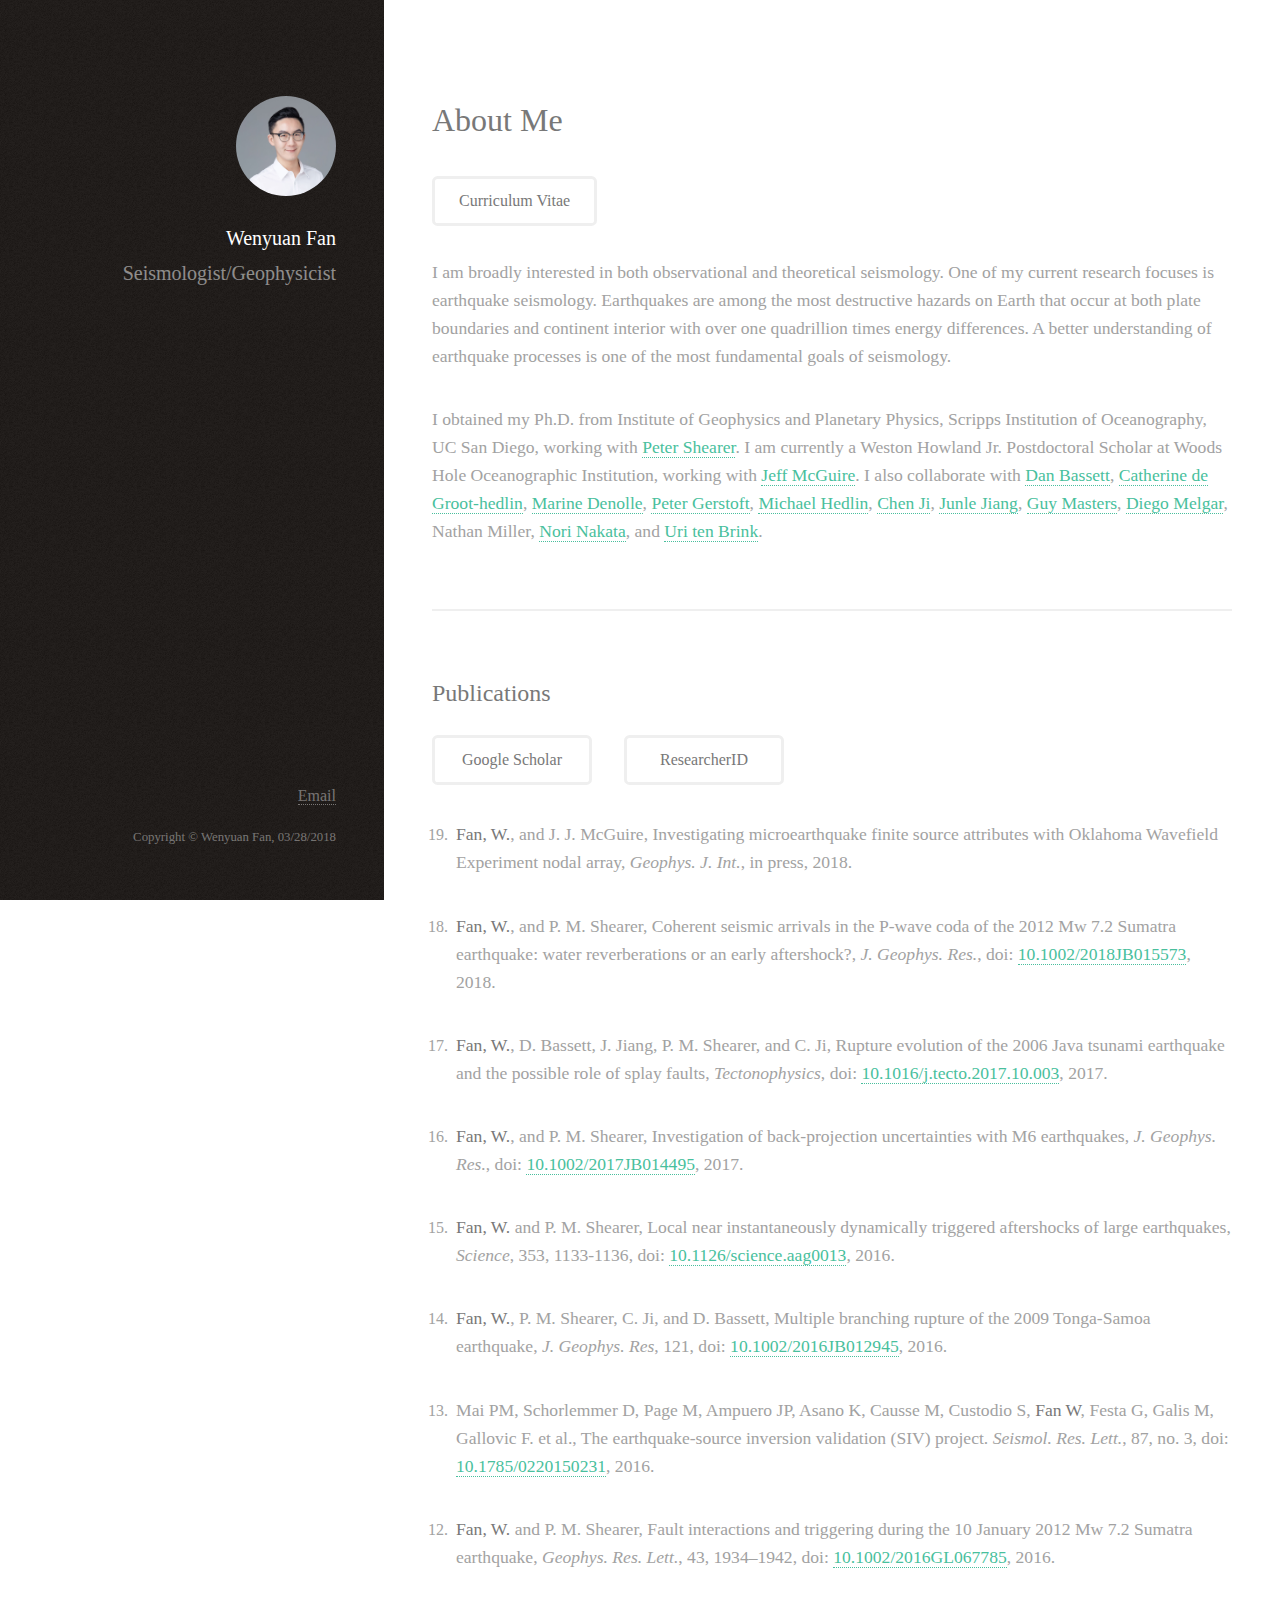
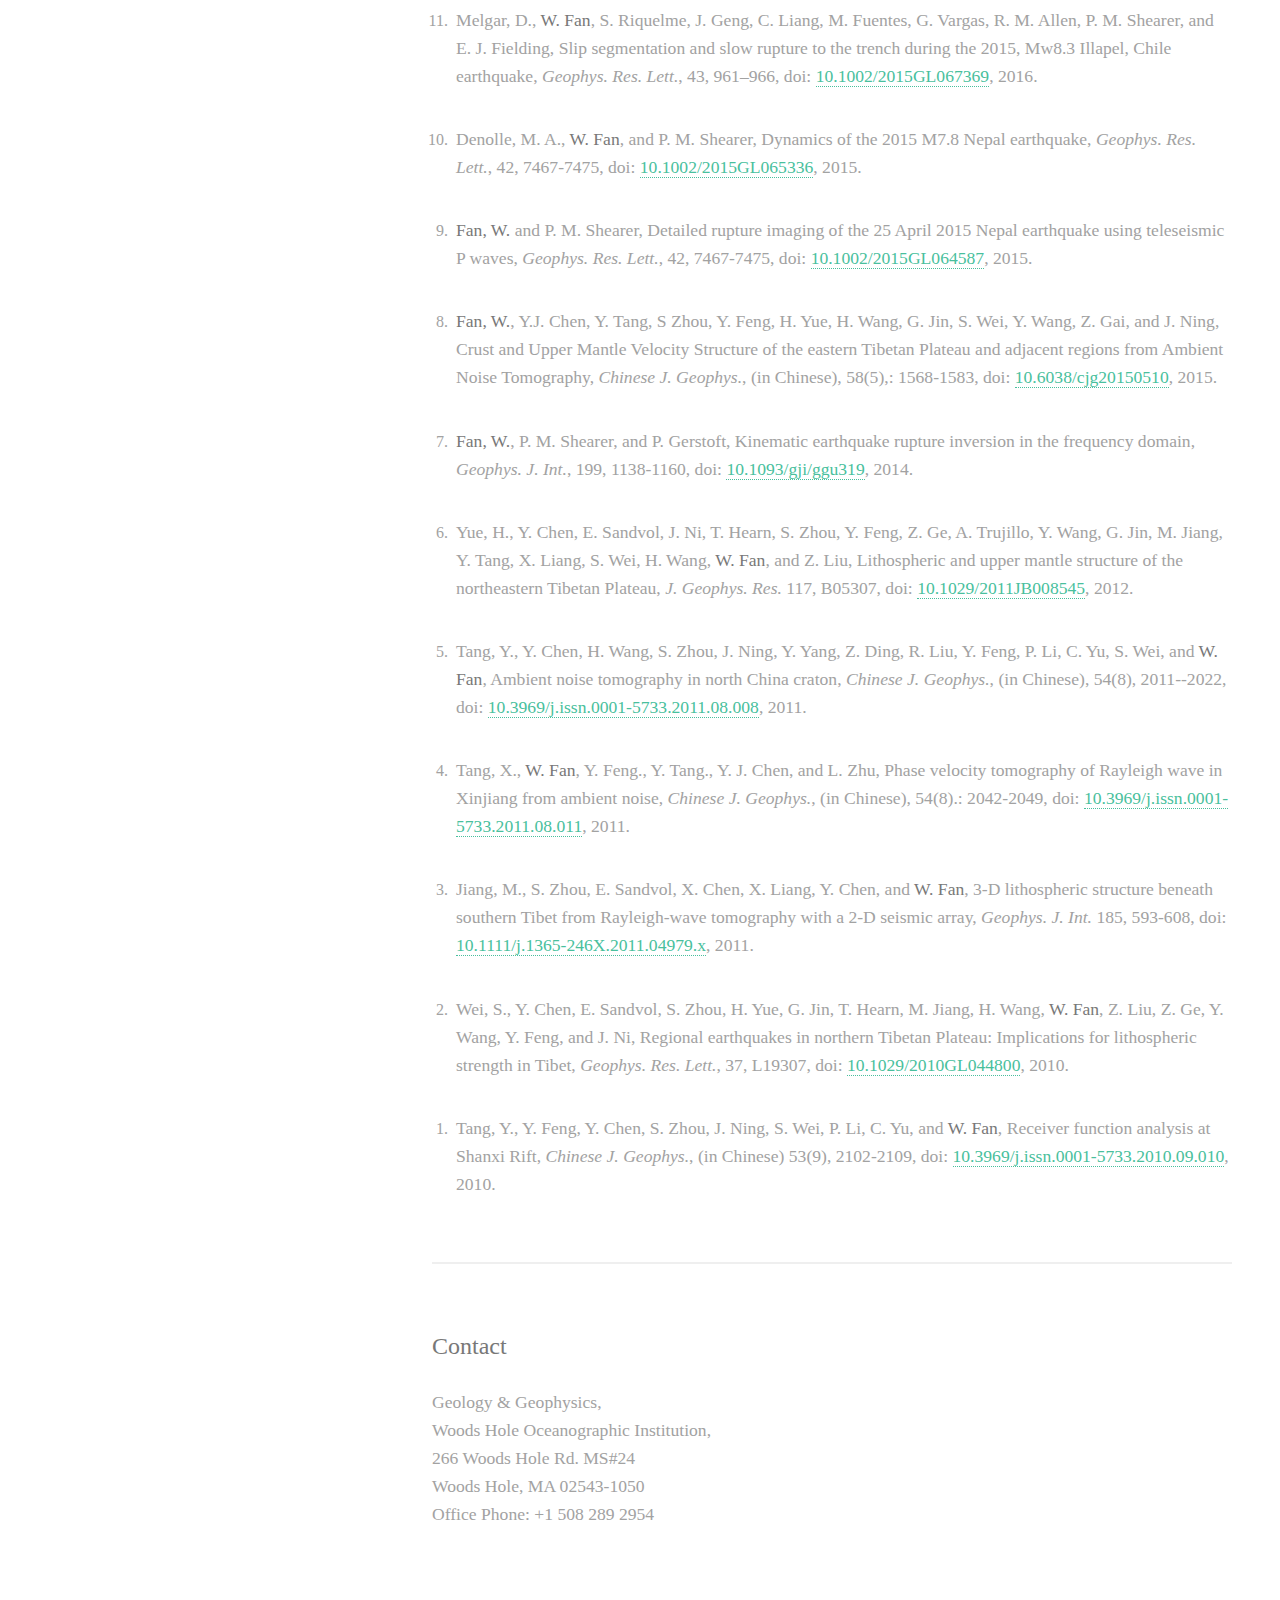
==== index.html @ ecf9d8bc "Add files via upload" ====
<!DOCTYPE HTML>
<!--
	Strata by HTML5 UP
	html5up.net | @ajlkn
	Free for personal and commercial use under the CCA 3.0 license (html5up.net/license)
-->

<html>
	<head>
		<title>Wenyuan Fan</title>
		<meta charset="utf-8" />
		<meta name="viewport" content="width=device-width, initial-scale=1" />
		<!--[if lte IE 8]><script src="assets/js/ie/html5shiv.js"></script><![endif]-->
		<link rel="stylesheet" href="assets/css/main.css" />
		<!--[if lte IE 8]><link rel="stylesheet" href="assets/css/ie8.css" /><![endif]-->
	</head>
	<body id="top">

		<!-- Header -->
			<header id="header">
				<div class="inner">
					<a href="#" class="image avatar"><img src="images/avatar.jpg" alt="" /></a>
					<h1><strong>Wenyuan Fan</strong><br />
					Seismologist/Geophysicist</h1>
				</div>
			</header>

		<!-- Main -->
			<div id="main">

				<!-- One -->
					<section id="one">
						<header class="major">
							<h2>About Me</h2>
						</header>
						<ul class="actions">
							<li><a href="wf_cv.pdf" class="button">Curriculum Vitae</a></li>
						</ul>
						<p>I am broadly interested in both observational and theoretical seismology. One of my current research focuses is earthquake seismology. Earthquakes are among the most destructive hazards on Earth that occur at both plate boundaries and continent interior with over one quadrillion times energy differences. A better understanding of earthquake processes is one of the most fundamental goals of seismology. </p>
						
						<p>I obtained my Ph.D. from Institute of Geophysics and Planetary Physics, Scripps Institution of Oceanography, UC San Diego, working with <a href="http://mahi.ucsd.edu/shearer/" target="_blank">Peter Shearer</a>. I am currently a Weston Howland Jr. Postdoctoral Scholar at Woods Hole Oceanographic Institution, working with <a href="http://www.whoi.edu/scientist/jeffmcguire/home/" target="_blank">Jeff McGuire</a>. I also collaborate with <a href="https://scholar.google.com/citations?user=XFZZuoAAAAAJ&hl=en&oi=ao" target="_blank">Dan Bassett</a>, <a href="https://scholar.google.com/citations?user=dpECCgkAAAAJ&hl=en&oi=sra" target="_blank">Catherine de Groot-hedlin</a>, <a href="https://scholar.google.com/citations?user=GR8BOxsAAAAJ&hl=en&oi=ao" target="_blank">Marine Denolle</a>, <a href="https://scholar.google.com/citations?user=oLMfDnYAAAAJ&hl=en&oi=ao" target="_blank">Peter Gerstoft</a>, <a href="https://scholar.google.com/citations?user=sYqdXooAAAAJ&hl=en&oi=ao" target="_blank">Michael Hedlin</a>, <a href="https://scholar.google.com/citations?user=M0ZSdNUAAAAJ&hl=en&oi=ao" target="_blank">Chen Ji</a>, <a href="https://scholar.google.com/citations?user=GSdnS_gAAAAJ&hl=en&oi=ao" target="_blank">Junle Jiang</a>, <a href="https://scholar.google.com/citations?user=ZkUyLkgAAAAJ&hl=en&oi=ao" target="_blank">Guy Masters</a>, <a href="https://scholar.google.com/citations?user=HlXUWEQAAAAJ&hl=en&oi=ao" target="_blank">Diego Melgar</a>, Nathan Miller, <a href="https://scholar.google.com/citations?user=VsHf-U8AAAAJ&hl=en&oi=ao" target="_blank">Nori Nakata</a>, and <a href="https://woodshole.er.usgs.gov/staffpages/utenbrink/" target="_blank">Uri ten Brink</a>. </p>
						
					</section>

				<!-- Two -->
					<section id="two">
						<h2>Publications</h2>
						
						<div class="row">
						<article><a href="https://scholar.google.com/citations?user=mx66FtAAAAAJ&hl=en" class="button">Google Scholar</a>
						<p></p>
						</article>
						<article><a href="http://www.researcherid.com/rid/M-2748-2016" class="button">ResearcherID</a>
						<p></p>
						</article>
						</div>
						<ol reversed>
						<li><p><strong>Fan, W.</strong>, and J. J. McGuire, Investigating microearthquake finite source attributes with Oklahoma Wavefield Experiment nodal array, <em>Geophys. J. Int.</em>, in press, 2018. 
						<li><p><strong>Fan, W.</strong>, and P. M. Shearer, Coherent seismic arrivals in the P‐wave coda of the 2012 Mw 7.2 Sumatra earthquake: water reverberations or an early aftershock?, <em>J. Geophys. Res.</em>, doi: <a href="https://agupubs.onlinelibrary.wiley.com/doi/pdf/10.1002/2018JB015573" target="_blank">10.1002/2018JB015573</a>, 2018. 
						<li><p><strong>Fan, W.</strong>, D. Bassett, J. Jiang, P. M. Shearer, and C. Ji, Rupture evolution of the 2006 Java tsunami earthquake and the possible role of splay faults, <em> Tectonophysics</em>, doi: <a href="https://www.sciencedirect.com/science/article/pii/S0040195117304043" target="_blank">10.1016/j.tecto.2017.10.003</a>, 2017. 
						<li><p><strong>Fan, W.</strong>, and P. M. Shearer, Investigation of back-projection uncertainties with M6 earthquakes, <em>J. Geophys. Res.</em>, doi: <a href="http://onlinelibrary.wiley.com/doi/10.1002/2017JB014495/full" target="_blank">10.1002/2017JB014495</a>, 2017. 
                   <li><p><strong>Fan, W.</strong> and P. M. Shearer, Local near instantaneously dynamically triggered aftershocks of large earthquakes, <em>Science</em>, 353, 1133-1136, doi: <a href="http://science.sciencemag.org/content/353/6304/1133" target="_blank">10.1126/science.aag0013</a>, 2016. 
                    <li><p><strong>Fan, W.</strong>, P. M. Shearer, C. Ji, and D. Bassett, Multiple branching rupture of the 2009 Tonga-Samoa earthquake, <em>J. Geophys. Res</em>, 121, doi: <a href="https://dx.doi.org/10.1002/2016JB012945" target="_blank">10.1002/2016JB012945</a>, 2016.</p></li>
					<li><p>Mai PM, Schorlemmer D, Page M, Ampuero JP, Asano K, Causse M, Custodio S, <strong>Fan W</strong>, Festa G, Galis M, Gallovic F. et al., The earthquake‐source inversion validation (SIV) project. <em>Seismol. Res. Lett.</em>, 87, no. 3, doi: <a href="https://dx.doi.org/10.1785/0220150231" target="_blank">10.1785/0220150231</a>, 2016.
                    <li><p><strong>Fan, W.</strong> and P. M. Shearer, Fault interactions and triggering during the 10 January 2012 Mw 7.2 Sumatra earthquake, <em>Geophys. Res. Lett.</em>, 43, 1934–1942, doi: <a href="https://dx.doi.org/10.1002/2016GL067785" target="_blank">10.1002/2016GL067785</a>, 2016.</p></li>
                    <li><p>Melgar, D., <strong>W. Fan</strong>, S. Riquelme, J. Geng, C. Liang, M. Fuentes, G. Vargas, R. M. Allen, P. M. Shearer, and E. J. Fielding, Slip segmentation and slow rupture to the trench during the 2015, Mw8.3 Illapel, Chile earthquake, <em>Geophys. Res. Lett.</em>, 43, 961–966, doi: <a href="https://dx.doi.org/10.1002/2015GL067369" target="_blank">10.1002/2015GL067369</a>, 2016.</p></li>
                    <li><p>Denolle, M. A., <strong>W. Fan</strong>, and P. M. Shearer, Dynamics of the 2015 M7.8 Nepal earthquake, <em>Geophys. Res. Lett.</em>, 42, 7467-7475, doi: <a href="https://dx.doi.org/10.1002/2015GL065336" target="_blank">10.1002/2015GL065336</a>, 2015.</p></li>
                    <li><p><strong>Fan, W.</strong> and P. M. Shearer, Detailed rupture imaging of the 25 April 2015 Nepal earthquake using teleseismic P waves, <em>Geophys. Res. Lett.</em>, 42, 7467-7475, doi: <a href="https://dx.doi.org/10.1002/2015GL064587" target="_blank">10.1002/2015GL064587</a>, 2015.</p></li>
                    <li><p><strong>Fan, W.</strong>, Y.J. Chen, Y. Tang, S Zhou, Y. Feng, H. Yue, H. Wang, G. Jin, S. Wei, Y. Wang, Z. Gai, and J. Ning, Crust and Upper Mantle Velocity Structure of the eastern Tibetan Plateau and adjacent regions from Ambient Noise Tomography, <em>Chinese J. Geophys.</em>, (in Chinese), 58(5),: 1568-1583, doi: <a href="https://dx.doi.org/10.6038/cjg20150510" target="_blank">10.6038/cjg20150510</a>, 2015.</p></li>
                    <li><p><strong>Fan, W.</strong>, P. M. Shearer, and P. Gerstoft, Kinematic earthquake rupture inversion in the frequency domain, <em>Geophys. J. Int.</em>, 199, 1138-1160, doi: <a href="https://dx.doi.org/10.1093/gji/ggu319" target="_blank">10.1093/gji/ggu319</a>, 2014.</p></li>
                    <li><p>Yue, H., Y. Chen, E. Sandvol, J. Ni, T. Hearn, S. Zhou, Y. Feng, Z. Ge, A. Trujillo, Y. Wang, G. Jin, M. Jiang, Y. Tang, X. Liang, S. Wei, H. Wang, <strong>W. Fan</strong>, and Z. Liu, Lithospheric and upper mantle structure of the northeastern Tibetan Plateau, <em>J. Geophys. Res.</em> 117, B05307, doi: <a href="https://dx.doi.org/10.1029/2011JB008545" target="_blank">10.1029/2011JB008545</a>, 2012.</p></li>
                    <li><p>Tang, Y., Y. Chen, H. Wang, S. Zhou, J. Ning, Y. Yang, Z. Ding, R. Liu, Y. Feng, P. Li, C. Yu, S. Wei, and <strong>W. Fan</strong>, Ambient noise tomography in north China craton, <em>Chinese J. Geophys.</em>, (in Chinese), 54(8), 2011--2022, doi: <a href="https://dx.doi.org/10.3969/j.issn.0001-5733.2011.08.008" target="_blank">10.3969/j.issn.0001-5733.2011.08.008</a>, 2011.</p></li>
                    <li><p>Tang, X., <strong>W. Fan</strong>, Y. Feng., Y. Tang., Y. J. Chen, and L. Zhu, Phase velocity tomography of Rayleigh wave in Xinjiang from ambient noise, <em>Chinese J. Geophys.</em>, (in Chinese), 54(8).: 2042-2049, doi: <a href="https://dx.doi.org/10.3969/j.issn.0001-5733.2011.08.011" target="_blank">10.3969/j.issn.0001-5733.2011.08.011</a>, 2011.</p></li>
					<li><p>Jiang, M., S. Zhou, E. Sandvol, X. Chen, X. Liang, Y. Chen, and <strong>W. Fan</strong>, 3-D lithospheric structure beneath southern Tibet from Rayleigh-wave tomography with a 2-D seismic array, <em>Geophys. J. Int.</em> 185, 593-608, doi: <a href="https://dx.doi.org/10.1111/j.1365-246X.2011.04979.x" target="_blank">10.1111/j.1365-246X.2011.04979.x</a>, 2011.</p></li>
					<li><p>Wei, S., Y. Chen, E. Sandvol, S. Zhou, H. Yue, G. Jin, T. Hearn, M. Jiang, H. Wang, <strong>W. Fan</strong>, Z. Liu, Z. Ge, Y. Wang, Y. Feng, and J. Ni, Regional earthquakes in northern Tibetan Plateau: Implications for lithospheric strength in Tibet, <em>Geophys. Res. Lett.</em>, 37, L19307, doi: <a href="https://dx.doi.org/10.1029/2010GL044800" target="_blank">10.1029/2010GL044800</a>, 2010.</p></li>
					<li><p>Tang, Y., Y. Feng, Y. Chen, S. Zhou, J. Ning, S. Wei, P. Li, C. Yu, and <strong>W. Fan</strong>, Receiver function analysis at Shanxi Rift, <em>Chinese J. Geophys.</em>, (in Chinese) 53(9), 2102-2109, doi: <a href="https://dx.doi.org/10.3969/j.issn.0001-5733.2010.09.010" target="_blank">10.3969/j.issn.0001-5733.2010.09.010</a>, 2010.</p></li>                  
                </ol>
						
					</section>

				<!-- Three -->
					<section id="three">
						<h2>Contact</h2>
						<p>Geology & Geophysics,<br />
						Woods Hole Oceanographic Institution,<br />
							266 Woods Hole Rd. MS#24 <br />
							Woods Hole, MA 02543-1050<br />
							Office Phone: +1 508 289 2954
							</p>
					</section>


			</div>

		<!-- Footer -->
			<footer id="footer">
				<div class="inner">
					<ul class="icons">
						<li><a href="mailto:wfan@whoi.edu" >Email</a></li>
					</ul>
					<ul class="copyright">
						<li>Copyright &copy; Wenyuan Fan, 03/28/2018</li>
					</ul>
				</div>
			</footer>

		<!-- Scripts -->
			<script src="assets/js/jquery.min.js"></script>
			<script src="assets/js/jquery.poptrox.min.js"></script>
			<script src="assets/js/skel.min.js"></script>
			<script src="assets/js/util.js"></script>
			<!--[if lte IE 8]><script src="assets/js/ie/respond.min.js"></script><![endif]-->
			<script src="assets/js/main.js"></script>

	</body>
</html>
---- assets/css/main.css ----
@import url("font-awesome2.min.css");
@import url("https://fonts.googleapis.com/css?family=Source+Sans+Pro:400,400italic");

/*
	Strata by HTML5 UP
	html5up.net | @ajlkn
	Free for personal and commercial use under the CCA 3.0 license (html5up.net/license)
*/

/* Reset */

	html, body, div, span, applet, object, iframe, h1, h2, h3, h4, h5, h6, p, blockquote, pre, a, abbr, acronym, address, big, cite, code, del, dfn, em, img, ins, kbd, q, s, samp, small, strike, strong, sub, sup, tt, var, b, u, i, center, dl, dt, dd, ol, ul, li, fieldset, form, label, legend, table, caption, tbody, tfoot, thead, tr, th, td, article, aside, canvas, details, embed, figure, figcaption, footer, header, hgroup, menu, nav, output, ruby, section, summary, time, mark, audio, video {
		margin: 0;
		padding: 0;
		border: 0;
		font-size: 100%;
		font: inherit;
		vertical-align: baseline;
		font-family: Palatino !important;
	}

	article, aside, details, figcaption, figure, footer, header, hgroup, menu, nav, section {
		display: block;
	}

	body {
		line-height: 1;
	}

	ol, ul {
		list-style: none;
	}

	blockquote, q {
		quotes: none;
	}

	blockquote:before, blockquote:after, q:before, q:after {
		content: '';
		content: none;
	}

	table {
		border-collapse: collapse;
		border-spacing: 0;
	}

	body {
		-webkit-text-size-adjust: none;
	}

/* Box Model */

	*, *:before, *:after {
		-moz-box-sizing: border-box;
		-webkit-box-sizing: border-box;
		box-sizing: border-box;
	}

/* Containers */

	.container {
		margin-left: auto;
		margin-right: auto;
	}

	.container.\31 25\25 {
		width: 100%;
		max-width: 1200px;
		min-width: 960px;
	}

	.container.\37 5\25 {
		width: 720px;
	}

	.container.\35 0\25 {
		width: 480px;
	}

	.container.\32 5\25 {
		width: 240px;
	}

	.container {
		width: 960px;
	}

	@media screen and (max-width: 1800px) {

		.container.\31 25\25 {
			width: 100%;
			max-width: 1200px;
			min-width: 960px;
		}

		.container.\37 5\25 {
			width: 720px;
		}

		.container.\35 0\25 {
			width: 480px;
		}

		.container.\32 5\25 {
			width: 240px;
		}

		.container {
			width: 960px;
		}

	}

	@media screen and (max-width: 1280px) {

		.container.\31 25\25 {
			width: 100%;
			max-width: 1200px;
			min-width: 960px;
		}

		.container.\37 5\25 {
			width: 720px;
		}

		.container.\35 0\25 {
			width: 480px;
		}

		.container.\32 5\25 {
			width: 240px;
		}

		.container {
			width: 960px;
		}

	}

	@media screen and (max-width: 980px) {

		.container.\31 25\25 {
			width: 100%;
			max-width: 1200px;
			min-width: 960px;
		}

		.container.\37 5\25 {
			width: 720px;
		}

		.container.\35 0\25 {
			width: 480px;
		}

		.container.\32 5\25 {
			width: 240px;
		}

		.container {
			width: 960px;
		}

	}

	@media screen and (max-width: 736px) {

		.container.\31 25\25 {
			width: 100%;
			max-width: 1200px;
			min-width: 960px;
		}

		.container.\37 5\25 {
			width: 720px;
		}

		.container.\35 0\25 {
			width: 480px;
		}

		.container.\32 5\25 {
			width: 240px;
		}

		.container {
			width: 960px;
		}

	}

	@media screen and (max-width: 480px) {

		.container.\31 25\25 {
			width: 100%;
			max-width: 1200px;
			min-width: 960px;
		}

		.container.\37 5\25 {
			width: 720px;
		}

		.container.\35 0\25 {
			width: 480px;
		}

		.container.\32 5\25 {
			width: 240px;
		}

		.container {
			width: 960px;
		}

	}

/* Grid */

	.row {
		border-bottom: solid 1px transparent;
		-moz-box-sizing: border-box;
		-webkit-box-sizing: border-box;
		box-sizing: border-box;
	}

	.row > * {
		float: left;
		-moz-box-sizing: border-box;
		-webkit-box-sizing: border-box;
		box-sizing: border-box;
	}

	.row:after, .row:before {
		content: '';
		display: block;
		clear: both;
		height: 0;
	}

	.row.uniform > * > :first-child {
		margin-top: 0;
	}

	.row.uniform > * > :last-child {
		margin-bottom: 0;
	}

	.row.\30 \25 > * {
		padding: 0 0 0 0em;
	}

	.row.\30 \25 {
		margin: 0 0 -1px 0em;
	}

	.row.uniform.\30 \25 > * {
		padding: 0em 0 0 0em;
	}

	.row.uniform.\30 \25 {
		margin: 0em 0 -1px 0em;
	}

	.row > * {
		padding: 0 0 0 2.5em;
	}

	.row {
		margin: 0 0 -1px -2.5em;
	}

	.row.uniform > * {
		padding: 2.5em 0 0 2.5em;
	}

	.row.uniform {
		margin: -2.5em 0 -1px -2.5em;
	}

	.row.\32 00\25 > * {
		padding: 0 0 0 5em;
	}

	.row.\32 00\25 {
		margin: 0 0 -1px -5em;
	}

	.row.uniform.\32 00\25 > * {
		padding: 5em 0 0 5em;
	}

	.row.uniform.\32 00\25 {
		margin: -5em 0 -1px -5em;
	}

	.row.\31 50\25 > * {
		padding: 0 0 0 3.75em;
	}

	.row.\31 50\25 {
		margin: 0 0 -1px -3.75em;
	}

	.row.uniform.\31 50\25 > * {
		padding: 3.75em 0 0 3.75em;
	}

	.row.uniform.\31 50\25 {
		margin: -3.75em 0 -1px -3.75em;
	}

	.row.\35 0\25 > * {
		padding: 0 0 0 1.25em;
	}

	.row.\35 0\25 {
		margin: 0 0 -1px -1.25em;
	}

	.row.uniform.\35 0\25 > * {
		padding: 1.25em 0 0 1.25em;
	}

	.row.uniform.\35 0\25 {
		margin: -1.25em 0 -1px -1.25em;
	}

	.row.\32 5\25 > * {
		padding: 0 0 0 0.625em;
	}

	.row.\32 5\25 {
		margin: 0 0 -1px -0.625em;
	}

	.row.uniform.\32 5\25 > * {
		padding: 0.625em 0 0 0.625em;
	}

	.row.uniform.\32 5\25 {
		margin: -0.625em 0 -1px -0.625em;
	}

	.\31 2u, .\31 2u\24 {
		width: 100%;
		clear: none;
		margin-left: 0;
	}

	.\31 1u, .\31 1u\24 {
		width: 91.6666666667%;
		clear: none;
		margin-left: 0;
	}

	.\31 0u, .\31 0u\24 {
		width: 83.3333333333%;
		clear: none;
		margin-left: 0;
	}

	.\39 u, .\39 u\24 {
		width: 75%;
		clear: none;
		margin-left: 0;
	}

	.\38 u, .\38 u\24 {
		width: 66.6666666667%;
		clear: none;
		margin-left: 0;
	}

	.\37 u, .\37 u\24 {
		width: 58.3333333333%;
		clear: none;
		margin-left: 0;
	}

	.\36 u, .\36 u\24 {
		width: 50%;
		clear: none;
		margin-left: 0;
	}

	.\35 u, .\35 u\24 {
		width: 41.6666666667%;
		clear: none;
		margin-left: 0;
	}

	.\34 u, .\34 u\24 {
		width: 33.3333333333%;
		clear: none;
		margin-left: 0;
	}

	.\33 u, .\33 u\24 {
		width: 25%;
		clear: none;
		margin-left: 0;
	}

	.\32 u, .\32 u\24 {
		width: 16.6666666667%;
		clear: none;
		margin-left: 0;
	}

	.\31 u, .\31 u\24 {
		width: 8.3333333333%;
		clear: none;
		margin-left: 0;
	}

	.\31 2u\24 + *,
	.\31 1u\24 + *,
	.\31 0u\24 + *,
	.\39 u\24 + *,
	.\38 u\24 + *,
	.\37 u\24 + *,
	.\36 u\24 + *,
	.\35 u\24 + *,
	.\34 u\24 + *,
	.\33 u\24 + *,
	.\32 u\24 + *,
	.\31 u\24 + * {
		clear: left;
	}

	.\-11u {
		margin-left: 91.66667%;
	}

	.\-10u {
		margin-left: 83.33333%;
	}

	.\-9u {
		margin-left: 75%;
	}

	.\-8u {
		margin-left: 66.66667%;
	}

	.\-7u {
		margin-left: 58.33333%;
	}

	.\-6u {
		margin-left: 50%;
	}

	.\-5u {
		margin-left: 41.66667%;
	}

	.\-4u {
		margin-left: 33.33333%;
	}

	.\-3u {
		margin-left: 25%;
	}

	.\-2u {
		margin-left: 16.66667%;
	}

	.\-1u {
		margin-left: 8.33333%;
	}

	@media screen and (max-width: 1800px) {

		.row > * {
			padding: 0 0 0 2.5em;
		}

		.row {
			margin: 0 0 -1px -2.5em;
		}

		.row.uniform > * {
			padding: 2.5em 0 0 2.5em;
		}

		.row.uniform {
			margin: -2.5em 0 -1px -2.5em;
		}

		.row.\32 00\25 > * {
			padding: 0 0 0 5em;
		}

		.row.\32 00\25 {
			margin: 0 0 -1px -5em;
		}

		.row.uniform.\32 00\25 > * {
			padding: 5em 0 0 5em;
		}

		.row.uniform.\32 00\25 {
			margin: -5em 0 -1px -5em;
		}

		.row.\31 50\25 > * {
			padding: 0 0 0 3.75em;
		}

		.row.\31 50\25 {
			margin: 0 0 -1px -3.75em;
		}

		.row.uniform.\31 50\25 > * {
			padding: 3.75em 0 0 3.75em;
		}

		.row.uniform.\31 50\25 {
			margin: -3.75em 0 -1px -3.75em;
		}

		.row.\35 0\25 > * {
			padding: 0 0 0 1.25em;
		}

		.row.\35 0\25 {
			margin: 0 0 -1px -1.25em;
		}

		.row.uniform.\35 0\25 > * {
			padding: 1.25em 0 0 1.25em;
		}

		.row.uniform.\35 0\25 {
			margin: -1.25em 0 -1px -1.25em;
		}

		.row.\32 5\25 > * {
			padding: 0 0 0 0.625em;
		}

		.row.\32 5\25 {
			margin: 0 0 -1px -0.625em;
		}

		.row.uniform.\32 5\25 > * {
			padding: 0.625em 0 0 0.625em;
		}

		.row.uniform.\32 5\25 {
			margin: -0.625em 0 -1px -0.625em;
		}

		.\31 2u\28xlarge\29, .\31 2u\24\28xlarge\29 {
			width: 100%;
			clear: none;
			margin-left: 0;
		}

		.\31 1u\28xlarge\29, .\31 1u\24\28xlarge\29 {
			width: 91.6666666667%;
			clear: none;
			margin-left: 0;
		}

		.\31 0u\28xlarge\29, .\31 0u\24\28xlarge\29 {
			width: 83.3333333333%;
			clear: none;
			margin-left: 0;
		}

		.\39 u\28xlarge\29, .\39 u\24\28xlarge\29 {
			width: 75%;
			clear: none;
			margin-left: 0;
		}

		.\38 u\28xlarge\29, .\38 u\24\28xlarge\29 {
			width: 66.6666666667%;
			clear: none;
			margin-left: 0;
		}

		.\37 u\28xlarge\29, .\37 u\24\28xlarge\29 {
			width: 58.3333333333%;
			clear: none;
			margin-left: 0;
		}

		.\36 u\28xlarge\29, .\36 u\24\28xlarge\29 {
			width: 50%;
			clear: none;
			margin-left: 0;
		}

		.\35 u\28xlarge\29, .\35 u\24\28xlarge\29 {
			width: 41.6666666667%;
			clear: none;
			margin-left: 0;
		}

		.\34 u\28xlarge\29, .\34 u\24\28xlarge\29 {
			width: 33.3333333333%;
			clear: none;
			margin-left: 0;
		}

		.\33 u\28xlarge\29, .\33 u\24\28xlarge\29 {
			width: 25%;
			clear: none;
			margin-left: 0;
		}

		.\32 u\28xlarge\29, .\32 u\24\28xlarge\29 {
			width: 16.6666666667%;
			clear: none;
			margin-left: 0;
		}

		.\31 u\28xlarge\29, .\31 u\24\28xlarge\29 {
			width: 8.3333333333%;
			clear: none;
			margin-left: 0;
		}

		.\31 2u\24\28xlarge\29 + *,
		.\31 1u\24\28xlarge\29 + *,
		.\31 0u\24\28xlarge\29 + *,
		.\39 u\24\28xlarge\29 + *,
		.\38 u\24\28xlarge\29 + *,
		.\37 u\24\28xlarge\29 + *,
		.\36 u\24\28xlarge\29 + *,
		.\35 u\24\28xlarge\29 + *,
		.\34 u\24\28xlarge\29 + *,
		.\33 u\24\28xlarge\29 + *,
		.\32 u\24\28xlarge\29 + *,
		.\31 u\24\28xlarge\29 + * {
			clear: left;
		}

		.\-11u\28xlarge\29 {
			margin-left: 91.66667%;
		}

		.\-10u\28xlarge\29 {
			margin-left: 83.33333%;
		}

		.\-9u\28xlarge\29 {
			margin-left: 75%;
		}

		.\-8u\28xlarge\29 {
			margin-left: 66.66667%;
		}

		.\-7u\28xlarge\29 {
			margin-left: 58.33333%;
		}

		.\-6u\28xlarge\29 {
			margin-left: 50%;
		}

		.\-5u\28xlarge\29 {
			margin-left: 41.66667%;
		}

		.\-4u\28xlarge\29 {
			margin-left: 33.33333%;
		}

		.\-3u\28xlarge\29 {
			margin-left: 25%;
		}

		.\-2u\28xlarge\29 {
			margin-left: 16.66667%;
		}

		.\-1u\28xlarge\29 {
			margin-left: 8.33333%;
		}

	}

	@media screen and (max-width: 1280px) {

		.row > * {
			padding: 0 0 0 2em;
		}

		.row {
			margin: 0 0 -1px -2em;
		}

		.row.uniform > * {
			padding: 2em 0 0 2em;
		}

		.row.uniform {
			margin: -2em 0 -1px -2em;
		}

		.row.\32 00\25 > * {
			padding: 0 0 0 4em;
		}

		.row.\32 00\25 {
			margin: 0 0 -1px -4em;
		}

		.row.uniform.\32 00\25 > * {
			padding: 4em 0 0 4em;
		}

		.row.uniform.\32 00\25 {
			margin: -4em 0 -1px -4em;
		}

		.row.\31 50\25 > * {
			padding: 0 0 0 3em;
		}

		.row.\31 50\25 {
			margin: 0 0 -1px -3em;
		}

		.row.uniform.\31 50\25 > * {
			padding: 3em 0 0 3em;
		}

		.row.uniform.\31 50\25 {
			margin: -3em 0 -1px -3em;
		}

		.row.\35 0\25 > * {
			padding: 0 0 0 1em;
		}

		.row.\35 0\25 {
			margin: 0 0 -1px -1em;
		}

		.row.uniform.\35 0\25 > * {
			padding: 1em 0 0 1em;
		}

		.row.uniform.\35 0\25 {
			margin: -1em 0 -1px -1em;
		}

		.row.\32 5\25 > * {
			padding: 0 0 0 0.5em;
		}

		.row.\32 5\25 {
			margin: 0 0 -1px -0.5em;
		}

		.row.uniform.\32 5\25 > * {
			padding: 0.5em 0 0 0.5em;
		}

		.row.uniform.\32 5\25 {
			margin: -0.5em 0 -1px -0.5em;
		}

		.\31 2u\28large\29, .\31 2u\24\28large\29 {
			width: 100%;
			clear: none;
			margin-left: 0;
		}

		.\31 1u\28large\29, .\31 1u\24\28large\29 {
			width: 91.6666666667%;
			clear: none;
			margin-left: 0;
		}

		.\31 0u\28large\29, .\31 0u\24\28large\29 {
			width: 83.3333333333%;
			clear: none;
			margin-left: 0;
		}

		.\39 u\28large\29, .\39 u\24\28large\29 {
			width: 75%;
			clear: none;
			margin-left: 0;
		}

		.\38 u\28large\29, .\38 u\24\28large\29 {
			width: 66.6666666667%;
			clear: none;
			margin-left: 0;
		}

		.\37 u\28large\29, .\37 u\24\28large\29 {
			width: 58.3333333333%;
			clear: none;
			margin-left: 0;
		}

		.\36 u\28large\29, .\36 u\24\28large\29 {
			width: 50%;
			clear: none;
			margin-left: 0;
		}

		.\35 u\28large\29, .\35 u\24\28large\29 {
			width: 41.6666666667%;
			clear: none;
			margin-left: 0;
		}

		.\34 u\28large\29, .\34 u\24\28large\29 {
			width: 33.3333333333%;
			clear: none;
			margin-left: 0;
		}

		.\33 u\28large\29, .\33 u\24\28large\29 {
			width: 25%;
			clear: none;
			margin-left: 0;
		}

		.\32 u\28large\29, .\32 u\24\28large\29 {
			width: 16.6666666667%;
			clear: none;
			margin-left: 0;
		}

		.\31 u\28large\29, .\31 u\24\28large\29 {
			width: 8.3333333333%;
			clear: none;
			margin-left: 0;
		}

		.\31 2u\24\28large\29 + *,
		.\31 1u\24\28large\29 + *,
		.\31 0u\24\28large\29 + *,
		.\39 u\24\28large\29 + *,
		.\38 u\24\28large\29 + *,
		.\37 u\24\28large\29 + *,
		.\36 u\24\28large\29 + *,
		.\35 u\24\28large\29 + *,
		.\34 u\24\28large\29 + *,
		.\33 u\24\28large\29 + *,
		.\32 u\24\28large\29 + *,
		.\31 u\24\28large\29 + * {
			clear: left;
		}

		.\-11u\28large\29 {
			margin-left: 91.66667%;
		}

		.\-10u\28large\29 {
			margin-left: 83.33333%;
		}

		.\-9u\28large\29 {
			margin-left: 75%;
		}

		.\-8u\28large\29 {
			margin-left: 66.66667%;
		}

		.\-7u\28large\29 {
			margin-left: 58.33333%;
		}

		.\-6u\28large\29 {
			margin-left: 50%;
		}

		.\-5u\28large\29 {
			margin-left: 41.66667%;
		}

		.\-4u\28large\29 {
			margin-left: 33.33333%;
		}

		.\-3u\28large\29 {
			margin-left: 25%;
		}

		.\-2u\28large\29 {
			margin-left: 16.66667%;
		}

		.\-1u\28large\29 {
			margin-left: 8.33333%;
		}

	}

	@media screen and (max-width: 980px) {

		.row > * {
			padding: 0 0 0 2em;
		}

		.row {
			margin: 0 0 -1px -2em;
		}

		.row.uniform > * {
			padding: 2em 0 0 2em;
		}

		.row.uniform {
			margin: -2em 0 -1px -2em;
		}

		.row.\32 00\25 > * {
			padding: 0 0 0 4em;
		}

		.row.\32 00\25 {
			margin: 0 0 -1px -4em;
		}

		.row.uniform.\32 00\25 > * {
			padding: 4em 0 0 4em;
		}

		.row.uniform.\32 00\25 {
			margin: -4em 0 -1px -4em;
		}

		.row.\31 50\25 > * {
			padding: 0 0 0 3em;
		}

		.row.\31 50\25 {
			margin: 0 0 -1px -3em;
		}

		.row.uniform.\31 50\25 > * {
			padding: 3em 0 0 3em;
		}

		.row.uniform.\31 50\25 {
			margin: -3em 0 -1px -3em;
		}

		.row.\35 0\25 > * {
			padding: 0 0 0 1em;
		}

		.row.\35 0\25 {
			margin: 0 0 -1px -1em;
		}

		.row.uniform.\35 0\25 > * {
			padding: 1em 0 0 1em;
		}

		.row.uniform.\35 0\25 {
			margin: -1em 0 -1px -1em;
		}

		.row.\32 5\25 > * {
			padding: 0 0 0 0.5em;
		}

		.row.\32 5\25 {
			margin: 0 0 -1px -0.5em;
		}

		.row.uniform.\32 5\25 > * {
			padding: 0.5em 0 0 0.5em;
		}

		.row.uniform.\32 5\25 {
			margin: -0.5em 0 -1px -0.5em;
		}

		.\31 2u\28medium\29, .\31 2u\24\28medium\29 {
			width: 100%;
			clear: none;
			margin-left: 0;
		}

		.\31 1u\28medium\29, .\31 1u\24\28medium\29 {
			width: 91.6666666667%;
			clear: none;
			margin-left: 0;
		}

		.\31 0u\28medium\29, .\31 0u\24\28medium\29 {
			width: 83.3333333333%;
			clear: none;
			margin-left: 0;
		}

		.\39 u\28medium\29, .\39 u\24\28medium\29 {
			width: 75%;
			clear: none;
			margin-left: 0;
		}

		.\38 u\28medium\29, .\38 u\24\28medium\29 {
			width: 66.6666666667%;
			clear: none;
			margin-left: 0;
		}

		.\37 u\28medium\29, .\37 u\24\28medium\29 {
			width: 58.3333333333%;
			clear: none;
			margin-left: 0;
		}

		.\36 u\28medium\29, .\36 u\24\28medium\29 {
			width: 50%;
			clear: none;
			margin-left: 0;
		}

		.\35 u\28medium\29, .\35 u\24\28medium\29 {
			width: 41.6666666667%;
			clear: none;
			margin-left: 0;
		}

		.\34 u\28medium\29, .\34 u\24\28medium\29 {
			width: 33.3333333333%;
			clear: none;
			margin-left: 0;
		}

		.\33 u\28medium\29, .\33 u\24\28medium\29 {
			width: 25%;
			clear: none;
			margin-left: 0;
		}

		.\32 u\28medium\29, .\32 u\24\28medium\29 {
			width: 16.6666666667%;
			clear: none;
			margin-left: 0;
		}

		.\31 u\28medium\29, .\31 u\24\28medium\29 {
			width: 8.3333333333%;
			clear: none;
			margin-left: 0;
		}

		.\31 2u\24\28medium\29 + *,
		.\31 1u\24\28medium\29 + *,
		.\31 0u\24\28medium\29 + *,
		.\39 u\24\28medium\29 + *,
		.\38 u\24\28medium\29 + *,
		.\37 u\24\28medium\29 + *,
		.\36 u\24\28medium\29 + *,
		.\35 u\24\28medium\29 + *,
		.\34 u\24\28medium\29 + *,
		.\33 u\24\28medium\29 + *,
		.\32 u\24\28medium\29 + *,
		.\31 u\24\28medium\29 + * {
			clear: left;
		}

		.\-11u\28medium\29 {
			margin-left: 91.66667%;
		}

		.\-10u\28medium\29 {
			margin-left: 83.33333%;
		}

		.\-9u\28medium\29 {
			margin-left: 75%;
		}

		.\-8u\28medium\29 {
			margin-left: 66.66667%;
		}

		.\-7u\28medium\29 {
			margin-left: 58.33333%;
		}

		.\-6u\28medium\29 {
			margin-left: 50%;
		}

		.\-5u\28medium\29 {
			margin-left: 41.66667%;
		}

		.\-4u\28medium\29 {
			margin-left: 33.33333%;
		}

		.\-3u\28medium\29 {
			margin-left: 25%;
		}

		.\-2u\28medium\29 {
			margin-left: 16.66667%;
		}

		.\-1u\28medium\29 {
			margin-left: 8.33333%;
		}

	}

	@media screen and (max-width: 736px) {

		.row > * {
			padding: 0 0 0 1.5em;
		}

		.row {
			margin: 0 0 -1px -1.5em;
		}

		.row.uniform > * {
			padding: 1.5em 0 0 1.5em;
		}

		.row.uniform {
			margin: -1.5em 0 -1px -1.5em;
		}

		.row.\32 00\25 > * {
			padding: 0 0 0 3em;
		}

		.row.\32 00\25 {
			margin: 0 0 -1px -3em;
		}

		.row.uniform.\32 00\25 > * {
			padding: 3em 0 0 3em;
		}

		.row.uniform.\32 00\25 {
			margin: -3em 0 -1px -3em;
		}

		.row.\31 50\25 > * {
			padding: 0 0 0 2.25em;
		}

		.row.\31 50\25 {
			margin: 0 0 -1px -2.25em;
		}

		.row.uniform.\31 50\25 > * {
			padding: 2.25em 0 0 2.25em;
		}

		.row.uniform.\31 50\25 {
			margin: -2.25em 0 -1px -2.25em;
		}

		.row.\35 0\25 > * {
			padding: 0 0 0 0.75em;
		}

		.row.\35 0\25 {
			margin: 0 0 -1px -0.75em;
		}

		.row.uniform.\35 0\25 > * {
			padding: 0.75em 0 0 0.75em;
		}

		.row.uniform.\35 0\25 {
			margin: -0.75em 0 -1px -0.75em;
		}

		.row.\32 5\25 > * {
			padding: 0 0 0 0.375em;
		}

		.row.\32 5\25 {
			margin: 0 0 -1px -0.375em;
		}

		.row.uniform.\32 5\25 > * {
			padding: 0.375em 0 0 0.375em;
		}

		.row.uniform.\32 5\25 {
			margin: -0.375em 0 -1px -0.375em;
		}

		.\31 2u\28small\29, .\31 2u\24\28small\29 {
			width: 100%;
			clear: none;
			margin-left: 0;
		}

		.\31 1u\28small\29, .\31 1u\24\28small\29 {
			width: 91.6666666667%;
			clear: none;
			margin-left: 0;
		}

		.\31 0u\28small\29, .\31 0u\24\28small\29 {
			width: 83.3333333333%;
			clear: none;
			margin-left: 0;
		}

		.\39 u\28small\29, .\39 u\24\28small\29 {
			width: 75%;
			clear: none;
			margin-left: 0;
		}

		.\38 u\28small\29, .\38 u\24\28small\29 {
			width: 66.6666666667%;
			clear: none;
			margin-left: 0;
		}

		.\37 u\28small\29, .\37 u\24\28small\29 {
			width: 58.3333333333%;
			clear: none;
			margin-left: 0;
		}

		.\36 u\28small\29, .\36 u\24\28small\29 {
			width: 50%;
			clear: none;
			margin-left: 0;
		}

		.\35 u\28small\29, .\35 u\24\28small\29 {
			width: 41.6666666667%;
			clear: none;
			margin-left: 0;
		}

		.\34 u\28small\29, .\34 u\24\28small\29 {
			width: 33.3333333333%;
			clear: none;
			margin-left: 0;
		}

		.\33 u\28small\29, .\33 u\24\28small\29 {
			width: 25%;
			clear: none;
			margin-left: 0;
		}

		.\32 u\28small\29, .\32 u\24\28small\29 {
			width: 16.6666666667%;
			clear: none;
			margin-left: 0;
		}

		.\31 u\28small\29, .\31 u\24\28small\29 {
			width: 8.3333333333%;
			clear: none;
			margin-left: 0;
		}

		.\31 2u\24\28small\29 + *,
		.\31 1u\24\28small\29 + *,
		.\31 0u\24\28small\29 + *,
		.\39 u\24\28small\29 + *,
		.\38 u\24\28small\29 + *,
		.\37 u\24\28small\29 + *,
		.\36 u\24\28small\29 + *,
		.\35 u\24\28small\29 + *,
		.\34 u\24\28small\29 + *,
		.\33 u\24\28small\29 + *,
		.\32 u\24\28small\29 + *,
		.\31 u\24\28small\29 + * {
			clear: left;
		}

		.\-11u\28small\29 {
			margin-left: 91.66667%;
		}

		.\-10u\28small\29 {
			margin-left: 83.33333%;
		}

		.\-9u\28small\29 {
			margin-left: 75%;
		}

		.\-8u\28small\29 {
			margin-left: 66.66667%;
		}

		.\-7u\28small\29 {
			margin-left: 58.33333%;
		}

		.\-6u\28small\29 {
			margin-left: 50%;
		}

		.\-5u\28small\29 {
			margin-left: 41.66667%;
		}

		.\-4u\28small\29 {
			margin-left: 33.33333%;
		}

		.\-3u\28small\29 {
			margin-left: 25%;
		}

		.\-2u\28small\29 {
			margin-left: 16.66667%;
		}

		.\-1u\28small\29 {
			margin-left: 8.33333%;
		}

	}

	@media screen and (max-width: 480px) {

		.row > * {
			padding: 0 0 0 1.5em;
		}

		.row {
			margin: 0 0 -1px -1.5em;
		}

		.row.uniform > * {
			padding: 1.5em 0 0 1.5em;
		}

		.row.uniform {
			margin: -1.5em 0 -1px -1.5em;
		}

		.row.\32 00\25 > * {
			padding: 0 0 0 3em;
		}

		.row.\32 00\25 {
			margin: 0 0 -1px -3em;
		}

		.row.uniform.\32 00\25 > * {
			padding: 3em 0 0 3em;
		}

		.row.uniform.\32 00\25 {
			margin: -3em 0 -1px -3em;
		}

		.row.\31 50\25 > * {
			padding: 0 0 0 2.25em;
		}

		.row.\31 50\25 {
			margin: 0 0 -1px -2.25em;
		}

		.row.uniform.\31 50\25 > * {
			padding: 2.25em 0 0 2.25em;
		}

		.row.uniform.\31 50\25 {
			margin: -2.25em 0 -1px -2.25em;
		}

		.row.\35 0\25 > * {
			padding: 0 0 0 0.75em;
		}

		.row.\35 0\25 {
			margin: 0 0 -1px -0.75em;
		}

		.row.uniform.\35 0\25 > * {
			padding: 0.75em 0 0 0.75em;
		}

		.row.uniform.\35 0\25 {
			margin: -0.75em 0 -1px -0.75em;
		}

		.row.\32 5\25 > * {
			padding: 0 0 0 0.375em;
		}

		.row.\32 5\25 {
			margin: 0 0 -1px -0.375em;
		}

		.row.uniform.\32 5\25 > * {
			padding: 0.375em 0 0 0.375em;
		}

		.row.uniform.\32 5\25 {
			margin: -0.375em 0 -1px -0.375em;
		}

		.\31 2u\28xsmall\29, .\31 2u\24\28xsmall\29 {
			width: 100%;
			clear: none;
			margin-left: 0;
		}

		.\31 1u\28xsmall\29, .\31 1u\24\28xsmall\29 {
			width: 91.6666666667%;
			clear: none;
			margin-left: 0;
		}

		.\31 0u\28xsmall\29, .\31 0u\24\28xsmall\29 {
			width: 83.3333333333%;
			clear: none;
			margin-left: 0;
		}

		.\39 u\28xsmall\29, .\39 u\24\28xsmall\29 {
			width: 75%;
			clear: none;
			margin-left: 0;
		}

		.\38 u\28xsmall\29, .\38 u\24\28xsmall\29 {
			width: 66.6666666667%;
			clear: none;
			margin-left: 0;
		}

		.\37 u\28xsmall\29, .\37 u\24\28xsmall\29 {
			width: 58.3333333333%;
			clear: none;
			margin-left: 0;
		}

		.\36 u\28xsmall\29, .\36 u\24\28xsmall\29 {
			width: 50%;
			clear: none;
			margin-left: 0;
		}

		.\35 u\28xsmall\29, .\35 u\24\28xsmall\29 {
			width: 41.6666666667%;
			clear: none;
			margin-left: 0;
		}

		.\34 u\28xsmall\29, .\34 u\24\28xsmall\29 {
			width: 33.3333333333%;
			clear: none;
			margin-left: 0;
		}

		.\33 u\28xsmall\29, .\33 u\24\28xsmall\29 {
			width: 25%;
			clear: none;
			margin-left: 0;
		}

		.\32 u\28xsmall\29, .\32 u\24\28xsmall\29 {
			width: 16.6666666667%;
			clear: none;
			margin-left: 0;
		}

		.\31 u\28xsmall\29, .\31 u\24\28xsmall\29 {
			width: 8.3333333333%;
			clear: none;
			margin-left: 0;
		}

		.\31 2u\24\28xsmall\29 + *,
		.\31 1u\24\28xsmall\29 + *,
		.\31 0u\24\28xsmall\29 + *,
		.\39 u\24\28xsmall\29 + *,
		.\38 u\24\28xsmall\29 + *,
		.\37 u\24\28xsmall\29 + *,
		.\36 u\24\28xsmall\29 + *,
		.\35 u\24\28xsmall\29 + *,
		.\34 u\24\28xsmall\29 + *,
		.\33 u\24\28xsmall\29 + *,
		.\32 u\24\28xsmall\29 + *,
		.\31 u\24\28xsmall\29 + * {
			clear: left;
		}

		.\-11u\28xsmall\29 {
			margin-left: 91.66667%;
		}

		.\-10u\28xsmall\29 {
			margin-left: 83.33333%;
		}

		.\-9u\28xsmall\29 {
			margin-left: 75%;
		}

		.\-8u\28xsmall\29 {
			margin-left: 66.66667%;
		}

		.\-7u\28xsmall\29 {
			margin-left: 58.33333%;
		}

		.\-6u\28xsmall\29 {
			margin-left: 50%;
		}

		.\-5u\28xsmall\29 {
			margin-left: 41.66667%;
		}

		.\-4u\28xsmall\29 {
			margin-left: 33.33333%;
		}

		.\-3u\28xsmall\29 {
			margin-left: 25%;
		}

		.\-2u\28xsmall\29 {
			margin-left: 16.66667%;
		}

		.\-1u\28xsmall\29 {
			margin-left: 8.33333%;
		}

	}

/* Basic */

	body {
		background: #fff;
	}

		body.is-loading *, body.is-loading *:before, body.is-loading *:after {
			-moz-animation: none !important;
			-webkit-animation: none !important;
			-ms-animation: none !important;
			animation: none !important;
			-moz-transition: none !important;
			-webkit-transition: none !important;
			-ms-transition: none !important;
			transition: none !important;
		}

	body, input, select, textarea {
		color: #a2a2a2;
		font-family: "Source Sans Pro", Helvetica, sans-serif;
		font-size: 16pt;
		font-weight: 400;
		line-height: 1.75em;
	}

	a {
		-moz-transition: color 0.2s ease-in-out, border-color 0.2s ease-in-out;
		-webkit-transition: color 0.2s ease-in-out, border-color 0.2s ease-in-out;
		-ms-transition: color 0.2s ease-in-out, border-color 0.2s ease-in-out;
		transition: color 0.2s ease-in-out, border-color 0.2s ease-in-out;
		border-bottom: dotted 1px;
		color: #49bf9d;
		text-decoration: none;
	}

		a:hover {
			border-bottom-color: transparent;
			color: #49bf9d !important;
			text-decoration: none;
		}

	strong, b {
		color: #787878;
		font-weight: 400;
	}

	em, i {
		font-style: italic;
	}

	p {
		margin: 0 0 2em 0;
		font-size: 110%;
	}

	h1, h2, h3, h4, h5, h6 {
		color: #787878;
		font-weight: 400;
		line-height: 1em;
		margin: 0 0 1em 0;
	}

		h1 a, h2 a, h3 a, h4 a, h5 a, h6 a {
			color: inherit;
			text-decoration: none;
		}

	h1 {
		font-size: 2em;
		line-height: 1.5em;
	}

	h2 {
		font-size: 1.5em;
		line-height: 1.5em;
	}

	h3 {
		font-size: 1.25em;
		line-height: 1.5em;
	}

	h4 {
		font-size: 1.1em;
		line-height: 1.5em;
	}

	h5 {
		font-size: 0.9em;
		line-height: 1.5em;
	}

	h6 {
		font-size: 0.7em;
		line-height: 1.5em;
	}

	sub {
		font-size: 0.8em;
		position: relative;
		top: 0.5em;
	}

	sup {
		font-size: 0.8em;
		position: relative;
		top: -0.5em;
	}

	hr {
		border: 0;
		border-bottom: solid 2px #efefef;
		margin: 2em 0;
	}

		hr.major {
			margin: 3em 0;
		}

	blockquote {
		border-left: solid 6px #efefef;
		font-style: italic;
		margin: 0 0 2em 0;
		padding: 0.5em 0 0.5em 1.5em;
	}

	code {
		background: #f7f7f7;
		border-radius: 0.35em;
		border: solid 2px #efefef;
		font-family: "Courier New", monospace;
		font-size: 0.9em;
		margin: 0 0.25em;
		padding: 0.25em 0.65em;
	}

	pre {
		-webkit-overflow-scrolling: touch;
		font-family: "Courier New", monospace;
		font-size: 0.9em;
		margin: 0 0 2em 0;
	}

		pre code {
			display: block;
			line-height: 1.75em;
			padding: 1em 1.5em;
			overflow-x: auto;
		}

	.align-left {
		text-align: left;
	}

	.align-center {
		text-align: center;
	}

	.align-right {
		text-align: right;
	}

/* Section/Article */

	section.special, article.special {
		text-align: center;
	}

	header p {
		color: #b2b2b2;
		position: relative;
		margin: 0 0 1.5em 0;
	}

	header h2 + p {
		font-size: 1.25em;
		margin-top: -1em;
		line-height: 1.5em;
	}

	header h3 + p {
		font-size: 1.1em;
		margin-top: -0.8em;
		line-height: 1.5em;
	}

	header h4 + p,
	header h5 + p,
	header h6 + p {
		font-size: 0.9em;
		margin-top: -0.6em;
		line-height: 1.5em;
	}

	header.major h2 {
		font-size: 2em;
	}

/* Form */

	form {
		margin: 0 0 2em 0;
	}

	label {
		color: #787878;
		display: block;
		font-size: 0.9em;
		font-weight: 400;
		margin: 0 0 1em 0;
	}

	input[type="text"],
	input[type="password"],
	input[type="email"],
	select,
	textarea {
		-moz-appearance: none;
		-webkit-appearance: none;
		-ms-appearance: none;
		appearance: none;
		background: #f7f7f7;
		border-radius: 0.35em;
		border: solid 2px transparent;
		color: inherit;
		display: block;
		outline: 0;
		padding: 0 0.75em;
		text-decoration: none;
		width: 100%;
	}

		input[type="text"]:invalid,
		input[type="password"]:invalid,
		input[type="email"]:invalid,
		select:invalid,
		textarea:invalid {
			box-shadow: none;
		}

		input[type="text"]:focus,
		input[type="password"]:focus,
		input[type="email"]:focus,
		select:focus,
		textarea:focus {
			border-color: #49bf9d;
		}

	.select-wrapper {
		text-decoration: none;
		display: block;
		position: relative;
	}

		.select-wrapper:before {
			-moz-osx-font-smoothing: grayscale;
			-webkit-font-smoothing: antialiased;
			font-family: FontAwesome;
			font-style: normal;
			font-weight: normal;
			text-transform: none !important;
		}

		.select-wrapper:before {
			color: #dfdfdf;
			content: '\f078';
			display: block;
			height: 2.75em;
			line-height: 2.75em;
			pointer-events: none;
			position: absolute;
			right: 0;
			text-align: center;
			top: 0;
			width: 2.75em;
		}

		.select-wrapper select::-ms-expand {
			display: none;
		}

	input[type="text"],
	input[type="password"],
	input[type="email"],
	select {
		height: 2.75em;
	}

	textarea {
		padding: 0.75em;
	}

	input[type="checkbox"],
	input[type="radio"] {
		-moz-appearance: none;
		-webkit-appearance: none;
		-ms-appearance: none;
		appearance: none;
		display: block;
		float: left;
		margin-right: -2em;
		opacity: 0;
		width: 1em;
		z-index: -1;
	}

		input[type="checkbox"] + label,
		input[type="radio"] + label {
			text-decoration: none;
			color: #a2a2a2;
			cursor: pointer;
			display: inline-block;
			font-size: 1em;
			font-weight: 400;
			padding-left: 2.4em;
			padding-right: 0.75em;
			position: relative;
		}

			input[type="checkbox"] + label:before,
			input[type="radio"] + label:before {
				-moz-osx-font-smoothing: grayscale;
				-webkit-font-smoothing: antialiased;
				font-family: FontAwesome;
				font-style: normal;
				font-weight: normal;
				text-transform: none !important;
			}

			input[type="checkbox"] + label:before,
			input[type="radio"] + label:before {
				background: #f7f7f7;
				border-radius: 0.35em;
				border: solid 2px transparent;
				content: '';
				display: inline-block;
				height: 1.65em;
				left: 0;
				line-height: 1.58125em;
				position: absolute;
				text-align: center;
				top: 0;
				width: 1.65em;
			}

		input[type="checkbox"]:checked + label:before,
		input[type="radio"]:checked + label:before {
			background: #787878;
			border-color: #787878;
			color: #fff;
			content: '\f00c';
		}

		input[type="checkbox"]:focus + label:before,
		input[type="radio"]:focus + label:before {
			border-color: #49bf9d;
		}

	input[type="checkbox"] + label:before {
		border-radius: 0.35em;
	}

	input[type="radio"] + label:before {
		border-radius: 100%;
	}

	::-webkit-input-placeholder {
		color: #b2b2b2 !important;
		opacity: 1.0;
	}

	:-moz-placeholder {
		color: #b2b2b2 !important;
		opacity: 1.0;
	}

	::-moz-placeholder {
		color: #b2b2b2 !important;
		opacity: 1.0;
	}

	:-ms-input-placeholder {
		color: #b2b2b2 !important;
		opacity: 1.0;
	}

	.formerize-placeholder {
		color: #b2b2b2 !important;
		opacity: 1.0;
	}

/* Box */

	.box {
		border-radius: 0.35em;
		border: solid 2px #efefef;
		margin-bottom: 2em;
		padding: 1.5em;
	}

		.box > :last-child,
		.box > :last-child > :last-child,
		.box > :last-child > :last-child > :last-child {
			margin-bottom: 0;
		}

		.box.alt {
			border: 0;
			border-radius: 0;
			padding: 0;
		}

/* Icon */

	.icon {
		text-decoration: none;
		border-bottom: none;
		position: relative;
	}

		.icon:before {
			-moz-osx-font-smoothing: grayscale;
			-webkit-font-smoothing: antialiased;
			font-family: FontAwesome;
			font-style: normal;
			font-weight: normal;
			text-transform: none !important;
		}

		.icon > .label {
			display: none;
		}

/* Image */

	.image {
		border-radius: 0.35em;
		border: 0;
		display: inline-block;
		position: relative;
	}

		.image:before {
			-moz-transition: opacity 0.2s ease-in-out;
			-webkit-transition: opacity 0.2s ease-in-out;
			-ms-transition: opacity 0.2s ease-in-out;
			transition: opacity 0.2s ease-in-out;
			background: url("images/overlay.png");
			border-radius: 0.35em;
			content: '';
			display: block;
			height: 100%;
			left: 0;
			opacity: 0.5;
			position: absolute;
			top: 0;
			width: 100%;
		}

		.image.thumb {
			text-align: center;
		}

			.image.thumb:after {
				-moz-transition: opacity 0.2s ease-in-out;
				-webkit-transition: opacity 0.2s ease-in-out;
				-ms-transition: opacity 0.2s ease-in-out;
				transition: opacity 0.2s ease-in-out;
				border-radius: 0.35em;
				border: solid 3px rgba(255, 255, 255, 0.5);
				color: #fff;
				content: 'View';
				display: inline-block;
				font-size: 0.8em;
				font-weight: 400;
				left: 50%;
				line-height: 2.25em;
				margin: -1.25em 0 0 -3em;
				opacity: 0;
				padding: 0 1.5em;
				position: absolute;
				text-align: center;
				text-decoration: none;
				top: 50%;
				white-space: nowrap;
			}

			.image.thumb:hover:after {
				opacity: 1.0;
			}

			.image.thumb:hover:before {
				background: url("images/overlay.png"), url("images/overlay.png");
				opacity: 1.0;
			}

		.image img {
			border-radius: 0.35em;
			display: block;
		}

		.image.left {
			float: left;
			margin: 0 1.5em 1em 0;
			top: 0.25em;
		}

		.image.right {
			float: right;
			margin: 0 0 1em 1.5em;
			top: 0.25em;
		}

		.image.left, .image.right {
			max-width: 40%;
		}

			.image.left img, .image.right img {
				width: 100%;
			}

		.image.fit {
			display: block;
			margin: 0 0 2em 0;
			width: 100%;
		}

			.image.fit img {
				width: 100%;
			}

		.image.avatar {
			border-radius: 100%;
		}

			.image.avatar:before {
				display: none;
			}

			.image.avatar img {
				border-radius: 100%;
				width: 100%;
			}

/* List */

	ol {
		list-style: decimal;
		margin: 0 0 2em 0;
		padding-left: 1.25em;
	}

		ol li {
			padding-left: 0.25em;
		}

	ul {
		list-style: disc;
		margin: 0 0 2em 0;
		padding-left: 1em;
	}

		ul li {
			padding-left: 0.5em;
		}

		ul.alt {
			list-style: none;
			padding-left: 0;
		}

			ul.alt li {
				border-top: solid 2px #efefef;
				padding: 0.5em 0;
			}

				ul.alt li:first-child {
					border-top: 0;
					padding-top: 0;
				}

		ul.icons {
			cursor: default;
			list-style: none;
			padding-left: 0;
		}

			ul.icons li {
				display: inline-block;
				padding: 0 1em 0 0;
			}

				ul.icons li:last-child {
					padding-right: 0;
				}

				ul.icons li .icon:before {
					font-size: 1.5em;
				}

		ul.actions {
			cursor: default;
			list-style: none;
			padding-left: 0;
		}

			ul.actions li {
				display: inline-block;
				padding: 0 1em 0 0;
				vertical-align: middle;
			}

				ul.actions li:last-child {
					padding-right: 0;
				}

			ul.actions.small li {
				padding: 0 0.5em 0 0;
			}

			ul.actions.vertical li {
				display: block;
				padding: 1em 0 0 0;
			}

				ul.actions.vertical li:first-child {
					padding-top: 0;
				}

				ul.actions.vertical li > * {
					margin-bottom: 0;
				}

			ul.actions.vertical.small li {
				padding: 0.5em 0 0 0;
			}

				ul.actions.vertical.small li:first-child {
					padding-top: 0;
				}

			ul.actions.fit {
				display: table;
				margin-left: -1em;
				padding: 0;
				table-layout: fixed;
				width: calc(100% + 1em);
			}

				ul.actions.fit li {
					display: table-cell;
					padding: 0 0 0 1em;
				}

					ul.actions.fit li > * {
						margin-bottom: 0;
					}

				ul.actions.fit.small {
					margin-left: -0.5em;
					width: calc(100% + 0.5em);
				}

					ul.actions.fit.small li {
						padding: 0 0 0 0.5em;
					}

		ul.labeled-icons {
			list-style: none;
			padding: 0;
		}

			ul.labeled-icons li {
				line-height: 1.75em;
				margin: 1.5em 0 0 0;
				padding-left: 2.25em;
				position: relative;
			}

				ul.labeled-icons li:first-child {
					margin-top: 0;
				}

				ul.labeled-icons li a {
					color: inherit;
				}

				ul.labeled-icons li h3 {
					color: #b2b2b2;
					left: 0;
					position: absolute;
					text-align: center;
					top: 0;
					width: 1em;
				}

	dl {
		margin: 0 0 2em 0;
	}

/* Table */

	.table-wrapper {
		-webkit-overflow-scrolling: touch;
		overflow-x: auto;
	}

	table {
		margin: 0 0 2em 0;
		width: 100%;
	}

		table tbody tr {
			border: solid 1px #efefef;
			border-left: 0;
			border-right: 0;
		}

			table tbody tr:nth-child(2n + 1) {
				background-color: #f7f7f7;
			}

		table td {
			padding: 0.75em 0.75em;
		}

		table th {
			color: #787878;
			font-size: 0.9em;
			font-weight: 400;
			padding: 0 0.75em 0.75em 0.75em;
			text-align: left;
		}

		table thead {
			border-bottom: solid 2px #efefef;
		}

		table tfoot {
			border-top: solid 2px #efefef;
		}

		table.alt {
			border-collapse: separate;
		}

			table.alt tbody tr td {
				border: solid 2px #efefef;
				border-left-width: 0;
				border-top-width: 0;
			}

				table.alt tbody tr td:first-child {
					border-left-width: 2px;
				}

			table.alt tbody tr:first-child td {
				border-top-width: 2px;
			}

			table.alt thead {
				border-bottom: 0;
			}

			table.alt tfoot {
				border-top: 0;
			}

/* Button */

	input[type="submit"],
	input[type="reset"],
	input[type="button"],
	.button {
		-moz-appearance: none;
		-webkit-appearance: none;
		-ms-appearance: none;
		appearance: none;
		-moz-transition: background-color 0.2s ease-in-out, color 0.2s ease-in-out, border-color 0.2s ease-in-out;
		-webkit-transition: background-color 0.2s ease-in-out, color 0.2s ease-in-out, border-color 0.2s ease-in-out;
		-ms-transition: background-color 0.2s ease-in-out, color 0.2s ease-in-out, border-color 0.2s ease-in-out;
		transition: background-color 0.2s ease-in-out, color 0.2s ease-in-out, border-color 0.2s ease-in-out;
		background-color: transparent;
		border-radius: 0.35em;
		border: solid 3px #efefef;
		color: #787878 !important;
		cursor: pointer;
		display: inline-block;
		font-weight: 400;
		height: 3.15em;
		height: calc(2.75em + 6px);
		line-height: 2.75em;
		min-width: 10em;
		padding: 0 1.5em;
		text-align: center;
		text-decoration: none;
		white-space: nowrap;
	}

		input[type="submit"]:hover,
		input[type="reset"]:hover,
		input[type="button"]:hover,
		.button:hover {
			border-color: #49bf9d;
			color: #49bf9d !important;
		}

		input[type="submit"]:active,
		input[type="reset"]:active,
		input[type="button"]:active,
		.button:active {
			background-color: rgba(73, 191, 157, 0.1);
			border-color: #49bf9d;
			color: #49bf9d !important;
		}

		input[type="submit"].icon,
		input[type="reset"].icon,
		input[type="button"].icon,
		.button.icon {
			padding-left: 1.35em;
		}

			input[type="submit"].icon:before,
			input[type="reset"].icon:before,
			input[type="button"].icon:before,
			.button.icon:before {
				margin-right: 0.5em;
			}

		input[type="submit"].fit,
		input[type="reset"].fit,
		input[type="button"].fit,
		.button.fit {
			display: block;
			margin: 0 0 1em 0;
			min-width: 0;
			width: 100%;
		}

		input[type="submit"].small,
		input[type="reset"].small,
		input[type="button"].small,
		.button.small {
			font-size: 0.8em;
		}

		input[type="submit"].big,
		input[type="reset"].big,
		input[type="button"].big,
		.button.big {
			font-size: 1.35em;
		}

		input[type="submit"].special,
		input[type="reset"].special,
		input[type="button"].special,
		.button.special {
			background-color: #49bf9d;
			border-color: #49bf9d;
			color: #ffffff !important;
		}

			input[type="submit"].special:hover,
			input[type="reset"].special:hover,
			input[type="button"].special:hover,
			.button.special:hover {
				background-color: #5cc6a7;
				border-color: #5cc6a7;
			}

			input[type="submit"].special:active,
			input[type="reset"].special:active,
			input[type="button"].special:active,
			.button.special:active {
				background-color: #3eb08f;
				border-color: #3eb08f;
			}

		input[type="submit"].disabled, input[type="submit"]:disabled,
		input[type="reset"].disabled,
		input[type="reset"]:disabled,
		input[type="button"].disabled,
		input[type="button"]:disabled,
		.button.disabled,
		.button:disabled {
			background-color: #e7e7e7 !important;
			border-color: #e7e7e7 !important;
			color: #b2b2b2 !important;
			cursor: default;
		}

/* Work Item */

	.work-item {
		margin: 0 0 2em 0;
	}

		.work-item .image {
			margin: 0 0 1.5em 0;
		}

		.work-item h3 {
			font-size: 1em;
			margin: 0 0 0.5em 0;
		}

		.work-item p {
			font-size: 0.8em;
			line-height: 1.5em;
			margin: 0;
		}

/* Header */

	#header {
		display: -moz-flex;
		display: -webkit-flex;
		display: -ms-flex;
		display: flex;
		-moz-flex-direction: column;
		-webkit-flex-direction: column;
		-ms-flex-direction: column;
		flex-direction: column;
		-moz-align-items: -moz-flex-end;
		-webkit-align-items: -webkit-flex-end;
		-ms-align-items: -ms-flex-end;
		align-items: flex-end;
		-moz-justify-content: space-between;
		-webkit-justify-content: space-between;
		-ms-justify-content: space-between;
		justify-content: space-between;
		background-color: #1f1815;
		background-attachment: scroll,								fixed;
		background-image: url("images/overlay.png"), url("../../images/bg.jpg");
		background-position: top left,							top left;
		background-repeat: repeat,								no-repeat;
		background-size: auto,								auto 100%;
		color: rgba(255, 255, 255, 0.5);
		height: 100%;
		left: 0;
		padding: 8em 4em;
		position: fixed;
		text-align: right;
		top: 0;
		width: 35%;
	}

		#header > * {
			-moz-flex-shrink: 0;
			-webkit-flex-shrink: 0;
			-ms-flex-shrink: 0;
			flex-shrink: 0;
			width: 100%;
		}

		#header > .inner {
			-moz-flex-grow: 1;
			-webkit-flex-grow: 1;
			-ms-flex-grow: 1;
			flex-grow: 1;
			margin: 0 0 2em 0;
		}

		#header strong, #header b {
			color: #ffffff;
		}

		#header h2, #header h3, #header h4, #header h5, #header h6 {
			color: #ffffff;
		}

		#header h1 {
			color: rgba(255, 255, 255, 0.5);
			font-size: 1.35em;
			line-height: 1.75em;
			margin: 0;
		}

		#header .image.avatar {
			margin: 0 0 1em 0;
			width: 6.25em;
		}

/* Footer */

	#footer .icons {
		margin: 1em 0 0 0;
	}

		#footer .icons a {
			color: rgba(255, 255, 255, 0.4);
		}

	#footer .copyright {
		color: rgba(255, 255, 255, 0.4);
		font-size: 0.8em;
		list-style: none;
		margin: 1em 0 0 0;
		padding: 0;
	}

		#footer .copyright li {
			border-left: solid 1px rgba(255, 255, 255, 0.25);
			display: inline-block;
			line-height: 1em;
			margin-left: 0.75em;
			padding-left: 0.75em;
		}

			#footer .copyright li:first-child {
				border-left: 0;
				margin-left: 0;
				padding-left: 0;
			}

			#footer .copyright li a {
				color: inherit;
			}

/* Main */

	#main {
		margin-left: 35%;
		max-width: 54em;
		padding: 8em 4em 4em 4em;
		width: calc(100% - 35%);
	}

		#main > section {
			border-top: solid 2px #efefef;
			margin: 4em 0 0 0;
			padding: 4em 0 0 0;
		}

			#main > section:first-child {
				border-top: 0;
				margin-top: 0;
				padding-top: 0;
			}

/* Poptrox */

	@-moz-keyframes spin {
		0% {
			-moz-transform: rotate(0deg);
			-webkit-transform: rotate(0deg);
			-ms-transform: rotate(0deg);
			transform: rotate(0deg);
		}

		100% {
			-moz-transform: rotate(360deg);
			-webkit-transform: rotate(360deg);
			-ms-transform: rotate(360deg);
			transform: rotate(360deg);
		}
	}

	@-webkit-keyframes spin {
		0% {
			-moz-transform: rotate(0deg);
			-webkit-transform: rotate(0deg);
			-ms-transform: rotate(0deg);
			transform: rotate(0deg);
		}

		100% {
			-moz-transform: rotate(360deg);
			-webkit-transform: rotate(360deg);
			-ms-transform: rotate(360deg);
			transform: rotate(360deg);
		}
	}

	@-ms-keyframes spin {
		0% {
			-moz-transform: rotate(0deg);
			-webkit-transform: rotate(0deg);
			-ms-transform: rotate(0deg);
			transform: rotate(0deg);
		}

		100% {
			-moz-transform: rotate(360deg);
			-webkit-transform: rotate(360deg);
			-ms-transform: rotate(360deg);
			transform: rotate(360deg);
		}
	}

	@keyframes spin {
		0% {
			-moz-transform: rotate(0deg);
			-webkit-transform: rotate(0deg);
			-ms-transform: rotate(0deg);
			transform: rotate(0deg);
		}

		100% {
			-moz-transform: rotate(360deg);
			-webkit-transform: rotate(360deg);
			-ms-transform: rotate(360deg);
			transform: rotate(360deg);
		}
	}

	.poptrox-popup {
		-moz-box-sizing: content-box;
		-webkit-box-sizing: content-box;
		-ms-box-sizing: content-box;
		box-sizing: content-box;
		-webkit-tap-highlight-color: rgba(255, 255, 255, 0);
		background: #fff;
		border-radius: 0.35em;
		box-shadow: 0 0.1em 0.15em 0 rgba(0, 0, 0, 0.15);
		overflow: hidden;
		padding-bottom: 3em;
	}

		.poptrox-popup .loader {
			text-decoration: none;
			-moz-animation: spin 1s linear infinite;
			-webkit-animation: spin 1s linear infinite;
			-ms-animation: spin 1s linear infinite;
			animation: spin 1s linear infinite;
			font-size: 1.5em;
			height: 1em;
			left: 50%;
			line-height: 1em;
			margin: -0.5em 0 0 -0.5em;
			position: absolute;
			top: 50%;
			width: 1em;
		}

			.poptrox-popup .loader:before {
				-moz-osx-font-smoothing: grayscale;
				-webkit-font-smoothing: antialiased;
				font-family: FontAwesome;
				font-style: normal;
				font-weight: normal;
				text-transform: none !important;
			}

			.poptrox-popup .loader:before {
				content: '\f1ce';
			}

		.poptrox-popup .caption {
			background: #fff;
			bottom: 0;
			cursor: default;
			font-size: 0.9em;
			height: 3em;
			left: 0;
			line-height: 2.8em;
			position: absolute;
			text-align: center;
			width: 100%;
			z-index: 1;
		}

		.poptrox-popup .nav-next,
		.poptrox-popup .nav-previous {
			text-decoration: none;
			-moz-transition: opacity 0.2s ease-in-out;
			-webkit-transition: opacity 0.2s ease-in-out;
			-ms-transition: opacity 0.2s ease-in-out;
			transition: opacity 0.2s ease-in-out;
			-webkit-tap-highlight-color: rgba(255, 255, 255, 0);
			background: rgba(0, 0, 0, 0.01);
			cursor: pointer;
			height: 100%;
			opacity: 0;
			position: absolute;
			top: 0;
			width: 50%;
		}

			.poptrox-popup .nav-next:before,
			.poptrox-popup .nav-previous:before {
				-moz-osx-font-smoothing: grayscale;
				-webkit-font-smoothing: antialiased;
				font-family: FontAwesome;
				font-style: normal;
				font-weight: normal;
				text-transform: none !important;
			}

			.poptrox-popup .nav-next:before,
			.poptrox-popup .nav-previous:before {
				color: #fff;
				font-size: 2.5em;
				height: 1em;
				line-height: 1em;
				margin-top: -0.75em;
				position: absolute;
				text-align: center;
				top: 50%;
				width: 1.5em;
			}

		.poptrox-popup .nav-next {
			right: 0;
		}

			.poptrox-popup .nav-next:before {
				content: '\f105';
				right: 0;
			}

		.poptrox-popup .nav-previous {
			left: 0;
		}

			.poptrox-popup .nav-previous:before {
				content: '\f104';
				left: 0;
			}

		.poptrox-popup .closer {
			text-decoration: none;
			-moz-transition: opacity 0.2s ease-in-out;
			-webkit-transition: opacity 0.2s ease-in-out;
			-ms-transition: opacity 0.2s ease-in-out;
			transition: opacity 0.2s ease-in-out;
			-webkit-tap-highlight-color: rgba(255, 255, 255, 0);
			color: #fff;
			height: 4em;
			line-height: 4em;
			opacity: 0;
			position: absolute;
			right: 0;
			text-align: center;
			top: 0;
			width: 4em;
			z-index: 2;
		}

			.poptrox-popup .closer:before {
				-moz-osx-font-smoothing: grayscale;
				-webkit-font-smoothing: antialiased;
				font-family: FontAwesome;
				font-style: normal;
				font-weight: normal;
				text-transform: none !important;
			}

			.poptrox-popup .closer:before {
				-moz-box-sizing: content-box;
				-webkit-box-sizing: content-box;
				-ms-box-sizing: content-box;
				box-sizing: content-box;
				border-radius: 100%;
				border: solid 3px rgba(255, 255, 255, 0.5);
				content: '\f00d';
				display: block;
				font-size: 1em;
				height: 1.75em;
				left: 50%;
				line-height: 1.75em;
				margin: -0.875em 0 0 -0.875em;
				position: absolute;
				top: 50%;
				width: 1.75em;
			}

		.poptrox-popup:hover .nav-next,
		.poptrox-popup:hover .nav-previous {
			opacity: 0.5;
		}

			.poptrox-popup:hover .nav-next:hover,
			.poptrox-popup:hover .nav-previous:hover {
				opacity: 1.0;
			}

		.poptrox-popup:hover .closer {
			opacity: 0.5;
		}

			.poptrox-popup:hover .closer:hover {
				opacity: 1.0;
			}

/* Touch */

	body.is-touch .image.thumb:before {
		opacity: 0.5 !important;
	}

	body.is-touch .image.thumb:after {
		display: none !important;
	}

	body.is-touch #header {
		background-attachment: scroll;
		background-size: auto, cover;
	}

	body.is-touch .poptrox-popup .nav-next,
	body.is-touch .poptrox-popup .nav-previous,
	body.is-touch .poptrox-popup .closer {
		opacity: 1.0 !important;
	}

/* XLarge */

	@media screen and (max-width: 1800px) {

		/* Basic */

			body, input, select, textarea {
				font-size: 12pt;
			}

	}

/* Large */

	@media screen and (max-width: 1280px) {

		/* Header */

			#header {
				padding: 6em 3em 3em 3em;
				width: 30%;
			}

				#header h1 {
					font-size: 1.25em;
				}

					#header h1 br {
						display: none;
					}

		/* Footer */

			#footer .copyright li {
				border-left-width: 0;
				display: block;
				line-height: 2.25em;
				margin-left: 0;
				padding-left: 0;
			}

		/* Main */

			#main {
				margin-left: 30%;
				max-width: none;
				padding: 6em 3em 3em 3em;
				width: calc(100% - 30%);
			}

	}

/* Medium */

	@media screen and (max-width: 980px) {

		/* Basic */

			h1 br, h2 br, h3 br, h4 br, h5 br, h6 br {
				display: none;
			}

		/* List */

			ul.icons li .icon {
				font-size: 1.25em;
			}

		/* Header */

			#header {
				background-attachment: scroll;
				background-position: top left, center center;
				background-size: auto,		cover;
				left: auto;
				padding: 6em 4em;
				position: relative;
				text-align: center;
				top: auto;
				width: 100%;
				display: block;
			}

				#header h1 {
					font-size: 1.75em;
				}

					#header h1 br {
						display: inline;
					}

		/* Footer */

			#footer {
				background-attachment: scroll;
				background-color: #1f1815;
				background-image: url("images/overlay.png"), url("../../images/bg.jpg");
				background-position: top left,						bottom center;
				background-repeat: repeat,							no-repeat;
				background-size: auto,							cover;
				bottom: auto;
				left: auto;
				padding: 4em 4em 6em 4em;
				position: relative;
				text-align: center;
				width: 100%;
			}

				#footer .icons {
					margin: 0 0 1em 0;
				}

				#footer .copyright {
					margin: 0 0 1em 0;
				}

					#footer .copyright li {
						border-left-width: 1px;
						display: inline-block;
						line-height: 1em;
						margin-left: 0.75em;
						padding-left: 0.75em;
					}

		/* Main */

			#main {
				margin: 0;
				padding: 6em 4em;
				width: 100%;
			}

	}

/* Small */

	@media screen and (max-width: 736px) {

		/* Basic */

			h1 {
				font-size: 1.5em;
			}

			h2 {
				font-size: 1.2em;
			}

			h3 {
				font-size: 1em;
			}

		/* Section/Article */

			section.special, article.special {
				text-align: center;
			}

			header.major h2 {
				font-size: 1.35em;
			}

		/* List */

			ul.labeled-icons li {
				padding-left: 2em;
			}

				ul.labeled-icons li h3 {
					line-height: 1.75em;
				}

		/* Header */

			#header {
				padding: 2.25em 1.5em;
			}

				#header h1 {
					font-size: 1.35em;
				}

		/* Footer */

			#footer {
				padding: 2.25em 1.5em;
			}

		/* Main */

			#main {
				padding: 2.25em 1.5em 0.25em 1.5em;
			}

				#main > section {
					margin: 2.25em 0 0 0;
					padding: 2.25em 0 0 0;
				}

		/* Poptrox */

			.poptrox-popup {
				border-radius: 0;
			}

				.poptrox-popup .nav-next:before,
				.poptrox-popup .nav-previous:before {
					margin-top: -1em;
				}

	}

/* XSmall */

	@media screen and (max-width: 480px) {

		/* List */

			ul.actions {
				margin: 0 0 2em 0;
			}

				ul.actions li {
					display: block;
					padding: 1em 0 0 0;
					text-align: center;
					width: 100%;
				}

					ul.actions li:first-child {
						padding-top: 0;
					}

					ul.actions li > * {
						margin: 0 !important;
						width: 100%;
					}

						ul.actions li > *.icon:before {
							margin-left: -2em;
						}

				ul.actions.small li {
					padding: 0.5em 0 0 0;
				}

					ul.actions.small li:first-child {
						padding-top: 0;
					}

		/* Header */

			#header {
				padding: 4.5em 1.5em;
			}

				#header h1 br {
					display: none;
				}

		/* Footer */

			#footer .copyright li {
				border-left-width: 0;
				display: block;
				line-height: 2.25em;
				margin-left: 0;
				padding-left: 0;
			}

	}
---- assets/css/ie8.css ----
/*
	Strata by HTML5 UP
	html5up.net | @ajlkn
	Free for personal and commercial use under the CCA 3.0 license (html5up.net/license)
*/

/* Button */

	input[type="submit"],
	input[type="reset"],
	input[type="button"],
	.button {
		position: relative;
		-ms-behavior: url("assets/js/ie/PIE.htc");
	}

/* Form */

	input[type="text"],
	input[type="password"],
	input[type="email"],
	select,
	textarea {
		position: relative;
		-ms-behavior: url("assets/js/ie/PIE.htc");
	}

	input[type="text"],
	input[type="password"],
	input[type="email"],
	select {
		height: 2.75em;
		line-height: 2.75em;
	}

	input[type="checkbox"] + label:before,
	input[type="radio"] + label:before {
		display: none;
	}

/* Image */

	.image {
		position: relative;
		-ms-behavior: url("assets/js/ie/PIE.htc");
	}

		.image:before, .image:after {
			display: none !important;
		}

		.image img {
			position: relative;
			-ms-behavior: url("assets/js/ie/PIE.htc");
		}

/* Header */

	#header {
		background-image: url("../../images/bg.jpg");
		background-repeat: no-repeat;
		background-size: cover;
		-ms-behavior: url("assets/js/ie/backgroundsize.min.htc");
	}

		#header h1 {
			color: #ffffff;
		}

/* Footer */

	#footer .icons a {
		color: #ffffff;
	}
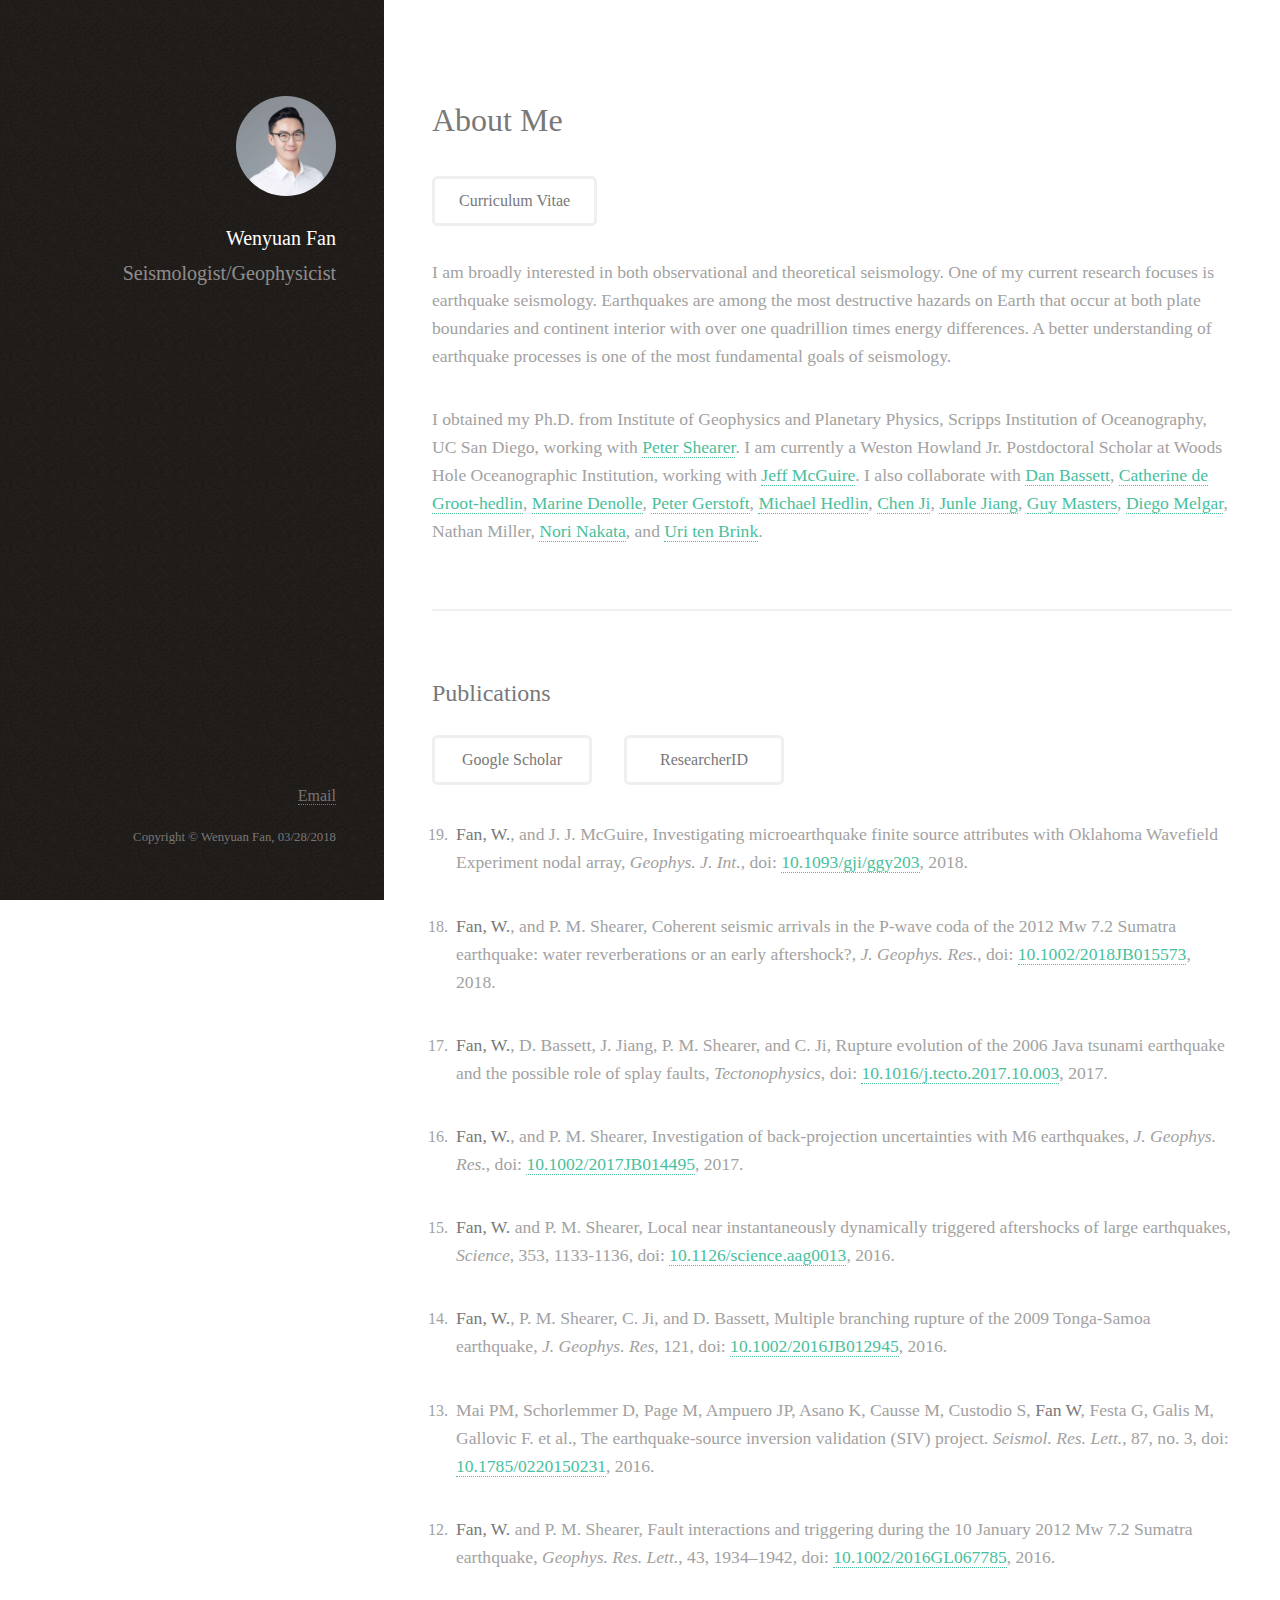
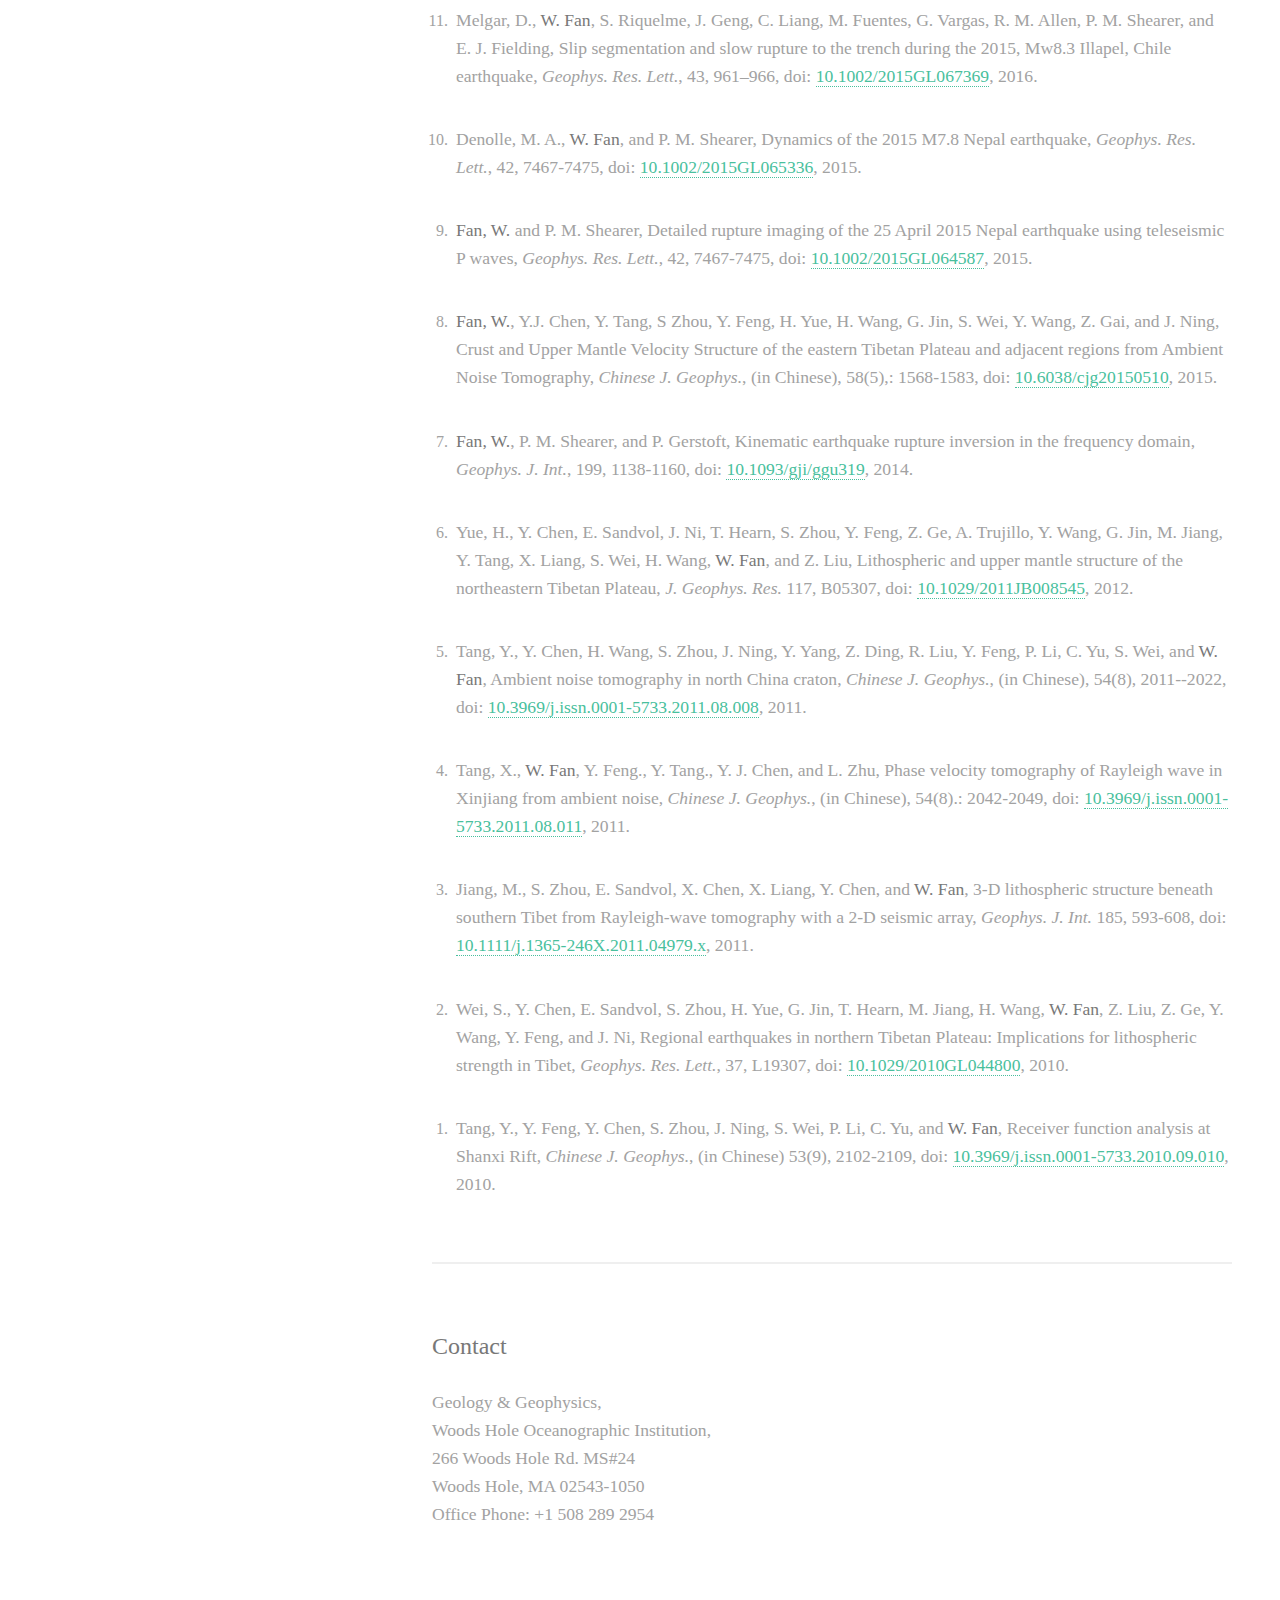
==== commit db0e2e55: "Add files via upload" ====
--- a/index.html
+++ b/index.html
@@ -55,7 +55,7 @@
 						</article>
 						</div>
 						<ol reversed>
-						<li><p><strong>Fan, W.</strong>, and J. J. McGuire, Investigating microearthquake finite source attributes with Oklahoma Wavefield Experiment nodal array, <em>Geophys. J. Int.</em>, in press, 2018. 
+						<li><p><strong>Fan, W.</strong>, and J. J. McGuire, Investigating microearthquake finite source attributes with Oklahoma Wavefield Experiment nodal array, <em>Geophys. J. Int.</em>, doi: <a href="https://academic.oup.com/gji/advance-article/doi/10.1093/gji/ggy203/5000170" target="_blank">10.1093/gji/ggy203</a>, 2018. 
 						<li><p><strong>Fan, W.</strong>, and P. M. Shearer, Coherent seismic arrivals in the P‐wave coda of the 2012 Mw 7.2 Sumatra earthquake: water reverberations or an early aftershock?, <em>J. Geophys. Res.</em>, doi: <a href="https://agupubs.onlinelibrary.wiley.com/doi/pdf/10.1002/2018JB015573" target="_blank">10.1002/2018JB015573</a>, 2018. 
 						<li><p><strong>Fan, W.</strong>, D. Bassett, J. Jiang, P. M. Shearer, and C. Ji, Rupture evolution of the 2006 Java tsunami earthquake and the possible role of splay faults, <em> Tectonophysics</em>, doi: <a href="https://www.sciencedirect.com/science/article/pii/S0040195117304043" target="_blank">10.1016/j.tecto.2017.10.003</a>, 2017. 
 						<li><p><strong>Fan, W.</strong>, and P. M. Shearer, Investigation of back-projection uncertainties with M6 earthquakes, <em>J. Geophys. Res.</em>, doi: <a href="http://onlinelibrary.wiley.com/doi/10.1002/2017JB014495/full" target="_blank">10.1002/2017JB014495</a>, 2017. 
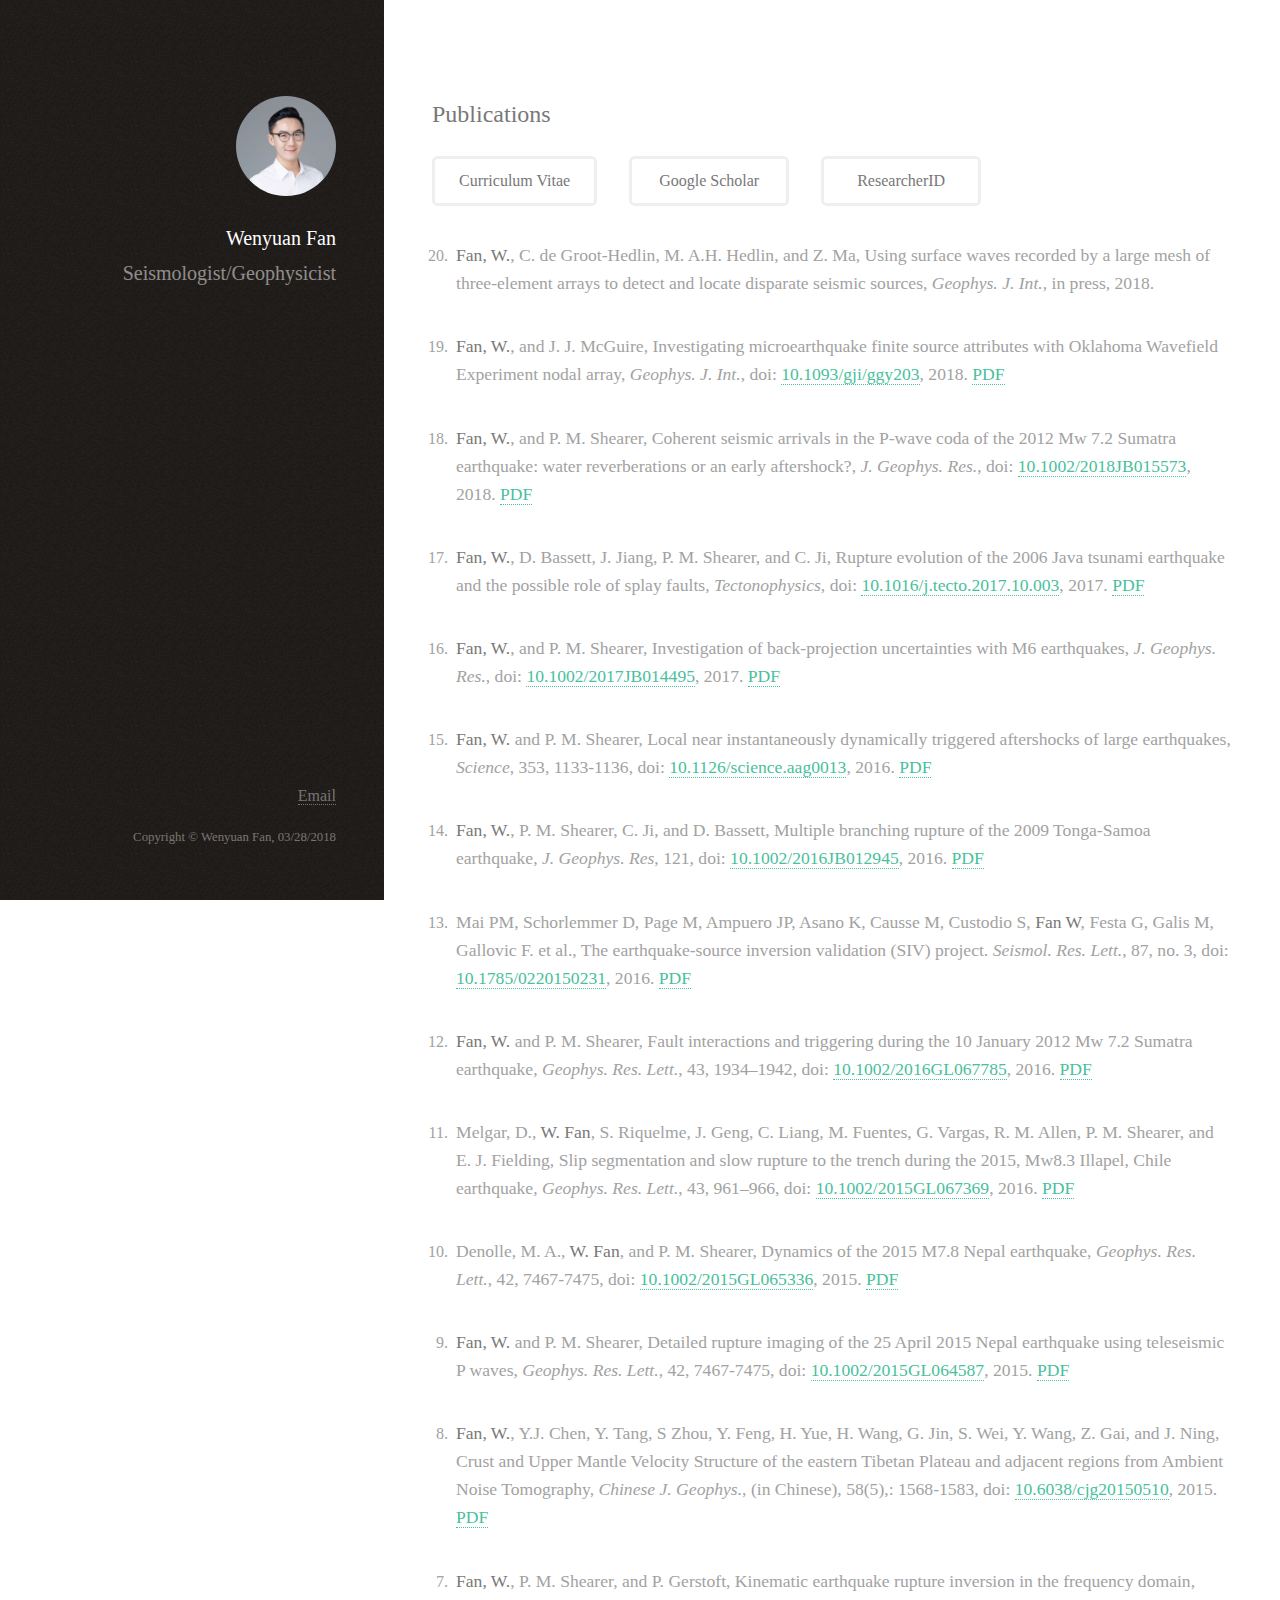
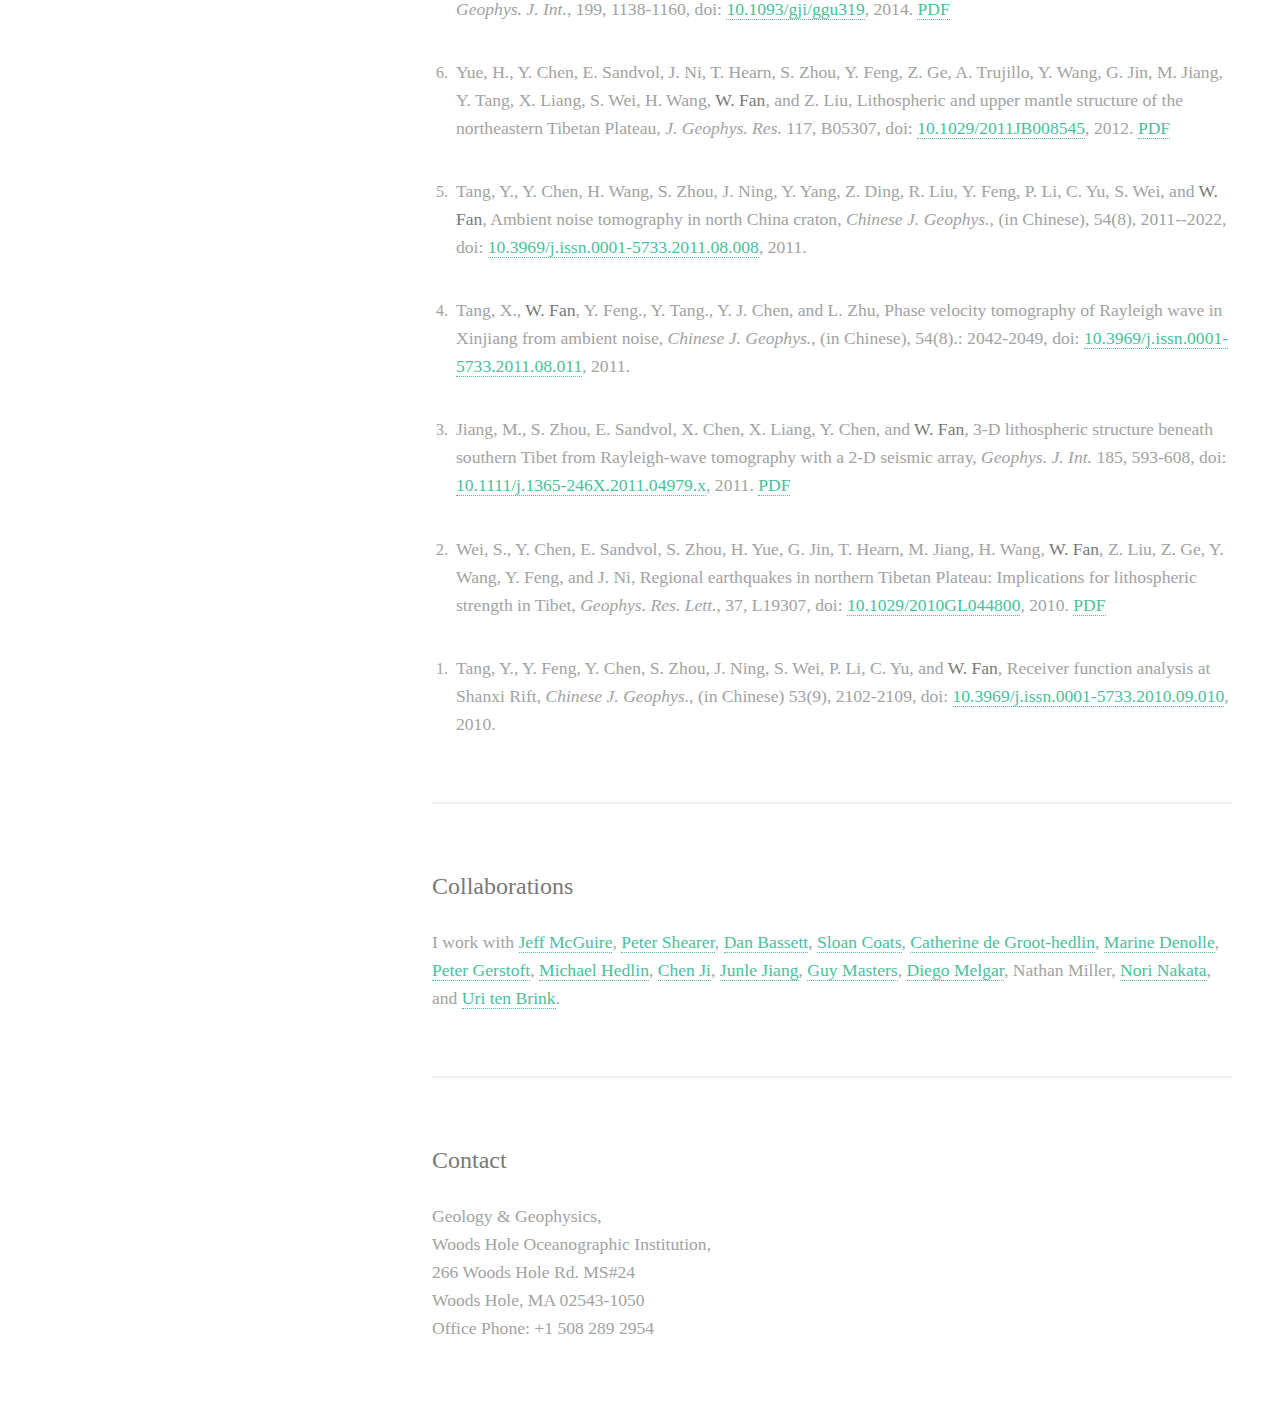
==== commit f3af870c: "Add files via upload" ====
--- a/index.html
+++ b/index.html
@@ -28,25 +28,16 @@
 		<!-- Main -->
 			<div id="main">
 
-				<!-- One -->
-					<section id="one">
-						<header class="major">
-							<h2>About Me</h2>
-						</header>
-						<ul class="actions">
-							<li><a href="wf_cv.pdf" class="button">Curriculum Vitae</a></li>
-						</ul>
-						<p>I am broadly interested in both observational and theoretical seismology. One of my current research focuses is earthquake seismology. Earthquakes are among the most destructive hazards on Earth that occur at both plate boundaries and continent interior with over one quadrillion times energy differences. A better understanding of earthquake processes is one of the most fundamental goals of seismology. </p>
-						
-						<p>I obtained my Ph.D. from Institute of Geophysics and Planetary Physics, Scripps Institution of Oceanography, UC San Diego, working with <a href="http://mahi.ucsd.edu/shearer/" target="_blank">Peter Shearer</a>. I am currently a Weston Howland Jr. Postdoctoral Scholar at Woods Hole Oceanographic Institution, working with <a href="http://www.whoi.edu/scientist/jeffmcguire/home/" target="_blank">Jeff McGuire</a>. I also collaborate with <a href="https://scholar.google.com/citations?user=XFZZuoAAAAAJ&hl=en&oi=ao" target="_blank">Dan Bassett</a>, <a href="https://scholar.google.com/citations?user=dpECCgkAAAAJ&hl=en&oi=sra" target="_blank">Catherine de Groot-hedlin</a>, <a href="https://scholar.google.com/citations?user=GR8BOxsAAAAJ&hl=en&oi=ao" target="_blank">Marine Denolle</a>, <a href="https://scholar.google.com/citations?user=oLMfDnYAAAAJ&hl=en&oi=ao" target="_blank">Peter Gerstoft</a>, <a href="https://scholar.google.com/citations?user=sYqdXooAAAAJ&hl=en&oi=ao" target="_blank">Michael Hedlin</a>, <a href="https://scholar.google.com/citations?user=M0ZSdNUAAAAJ&hl=en&oi=ao" target="_blank">Chen Ji</a>, <a href="https://scholar.google.com/citations?user=GSdnS_gAAAAJ&hl=en&oi=ao" target="_blank">Junle Jiang</a>, <a href="https://scholar.google.com/citations?user=ZkUyLkgAAAAJ&hl=en&oi=ao" target="_blank">Guy Masters</a>, <a href="https://scholar.google.com/citations?user=HlXUWEQAAAAJ&hl=en&oi=ao" target="_blank">Diego Melgar</a>, Nathan Miller, <a href="https://scholar.google.com/citations?user=VsHf-U8AAAAJ&hl=en&oi=ao" target="_blank">Nori Nakata</a>, and <a href="https://woodshole.er.usgs.gov/staffpages/utenbrink/" target="_blank">Uri ten Brink</a>. </p>
-						
-					</section>
+
 
 				<!-- Two -->
 					<section id="two">
 						<h2>Publications</h2>
 						
 						<div class="row">
+						<article><a href="wf_cv.pdf" class="button">Curriculum Vitae</a>
+						<p></p>
+						</article>
 						<article><a href="https://scholar.google.com/citations?user=mx66FtAAAAAJ&hl=en" class="button">Google Scholar</a>
 						<p></p>
 						</article>
@@ -55,29 +46,37 @@
 						</article>
 						</div>
 						<ol reversed>
-						<li><p><strong>Fan, W.</strong>, and J. J. McGuire, Investigating microearthquake finite source attributes with Oklahoma Wavefield Experiment nodal array, <em>Geophys. J. Int.</em>, doi: <a href="https://academic.oup.com/gji/advance-article/doi/10.1093/gji/ggy203/5000170" target="_blank">10.1093/gji/ggy203</a>, 2018. 
-						<li><p><strong>Fan, W.</strong>, and P. M. Shearer, Coherent seismic arrivals in the P‐wave coda of the 2012 Mw 7.2 Sumatra earthquake: water reverberations or an early aftershock?, <em>J. Geophys. Res.</em>, doi: <a href="https://agupubs.onlinelibrary.wiley.com/doi/pdf/10.1002/2018JB015573" target="_blank">10.1002/2018JB015573</a>, 2018. 
-						<li><p><strong>Fan, W.</strong>, D. Bassett, J. Jiang, P. M. Shearer, and C. Ji, Rupture evolution of the 2006 Java tsunami earthquake and the possible role of splay faults, <em> Tectonophysics</em>, doi: <a href="https://www.sciencedirect.com/science/article/pii/S0040195117304043" target="_blank">10.1016/j.tecto.2017.10.003</a>, 2017. 
-						<li><p><strong>Fan, W.</strong>, and P. M. Shearer, Investigation of back-projection uncertainties with M6 earthquakes, <em>J. Geophys. Res.</em>, doi: <a href="http://onlinelibrary.wiley.com/doi/10.1002/2017JB014495/full" target="_blank">10.1002/2017JB014495</a>, 2017. 
-                   <li><p><strong>Fan, W.</strong> and P. M. Shearer, Local near instantaneously dynamically triggered aftershocks of large earthquakes, <em>Science</em>, 353, 1133-1136, doi: <a href="http://science.sciencemag.org/content/353/6304/1133" target="_blank">10.1126/science.aag0013</a>, 2016. 
-                    <li><p><strong>Fan, W.</strong>, P. M. Shearer, C. Ji, and D. Bassett, Multiple branching rupture of the 2009 Tonga-Samoa earthquake, <em>J. Geophys. Res</em>, 121, doi: <a href="https://dx.doi.org/10.1002/2016JB012945" target="_blank">10.1002/2016JB012945</a>, 2016.</p></li>
-					<li><p>Mai PM, Schorlemmer D, Page M, Ampuero JP, Asano K, Causse M, Custodio S, <strong>Fan W</strong>, Festa G, Galis M, Gallovic F. et al., The earthquake‐source inversion validation (SIV) project. <em>Seismol. Res. Lett.</em>, 87, no. 3, doi: <a href="https://dx.doi.org/10.1785/0220150231" target="_blank">10.1785/0220150231</a>, 2016.
-                    <li><p><strong>Fan, W.</strong> and P. M. Shearer, Fault interactions and triggering during the 10 January 2012 Mw 7.2 Sumatra earthquake, <em>Geophys. Res. Lett.</em>, 43, 1934–1942, doi: <a href="https://dx.doi.org/10.1002/2016GL067785" target="_blank">10.1002/2016GL067785</a>, 2016.</p></li>
-                    <li><p>Melgar, D., <strong>W. Fan</strong>, S. Riquelme, J. Geng, C. Liang, M. Fuentes, G. Vargas, R. M. Allen, P. M. Shearer, and E. J. Fielding, Slip segmentation and slow rupture to the trench during the 2015, Mw8.3 Illapel, Chile earthquake, <em>Geophys. Res. Lett.</em>, 43, 961–966, doi: <a href="https://dx.doi.org/10.1002/2015GL067369" target="_blank">10.1002/2015GL067369</a>, 2016.</p></li>
-                    <li><p>Denolle, M. A., <strong>W. Fan</strong>, and P. M. Shearer, Dynamics of the 2015 M7.8 Nepal earthquake, <em>Geophys. Res. Lett.</em>, 42, 7467-7475, doi: <a href="https://dx.doi.org/10.1002/2015GL065336" target="_blank">10.1002/2015GL065336</a>, 2015.</p></li>
-                    <li><p><strong>Fan, W.</strong> and P. M. Shearer, Detailed rupture imaging of the 25 April 2015 Nepal earthquake using teleseismic P waves, <em>Geophys. Res. Lett.</em>, 42, 7467-7475, doi: <a href="https://dx.doi.org/10.1002/2015GL064587" target="_blank">10.1002/2015GL064587</a>, 2015.</p></li>
-                    <li><p><strong>Fan, W.</strong>, Y.J. Chen, Y. Tang, S Zhou, Y. Feng, H. Yue, H. Wang, G. Jin, S. Wei, Y. Wang, Z. Gai, and J. Ning, Crust and Upper Mantle Velocity Structure of the eastern Tibetan Plateau and adjacent regions from Ambient Noise Tomography, <em>Chinese J. Geophys.</em>, (in Chinese), 58(5),: 1568-1583, doi: <a href="https://dx.doi.org/10.6038/cjg20150510" target="_blank">10.6038/cjg20150510</a>, 2015.</p></li>
-                    <li><p><strong>Fan, W.</strong>, P. M. Shearer, and P. Gerstoft, Kinematic earthquake rupture inversion in the frequency domain, <em>Geophys. J. Int.</em>, 199, 1138-1160, doi: <a href="https://dx.doi.org/10.1093/gji/ggu319" target="_blank">10.1093/gji/ggu319</a>, 2014.</p></li>
-                    <li><p>Yue, H., Y. Chen, E. Sandvol, J. Ni, T. Hearn, S. Zhou, Y. Feng, Z. Ge, A. Trujillo, Y. Wang, G. Jin, M. Jiang, Y. Tang, X. Liang, S. Wei, H. Wang, <strong>W. Fan</strong>, and Z. Liu, Lithospheric and upper mantle structure of the northeastern Tibetan Plateau, <em>J. Geophys. Res.</em> 117, B05307, doi: <a href="https://dx.doi.org/10.1029/2011JB008545" target="_blank">10.1029/2011JB008545</a>, 2012.</p></li>
+						<li><p><strong>Fan, W.</strong>, C. de Groot-Hedlin, M. A.H. Hedlin, and Z. Ma, Using surface waves recorded by a large mesh of three-element arrays to detect and locate disparate seismic sources, <em>Geophys. J. Int.</em>, in press, 2018.</li>
+						<li><p><strong>Fan, W.</strong>, and J. J. McGuire, Investigating microearthquake finite source attributes with Oklahoma Wavefield Experiment nodal array, <em>Geophys. J. Int.</em>, doi: <a href="https://academic.oup.com/gji/advance-article/doi/10.1093/gji/ggy203/5000170" target="_blank">10.1093/gji/ggy203</a>, 2018. <a href="FM_GJI_2018.pdf" target="_blank">PDF</a></li>
+						<li><p><strong>Fan, W.</strong>, and P. M. Shearer, Coherent seismic arrivals in the P‐wave coda of the 2012 Mw 7.2 Sumatra earthquake: water reverberations or an early aftershock?, <em>J. Geophys. Res.</em>, doi: <a href="https://agupubs.onlinelibrary.wiley.com/doi/pdf/10.1002/2018JB015573" target="_blank">10.1002/2018JB015573</a>, 2018. <a href="FS_JGR_2018.pdf" target="_blank">PDF</a></li>
+						<li><p><strong>Fan, W.</strong>, D. Bassett, J. Jiang, P. M. Shearer, and C. Ji, Rupture evolution of the 2006 Java tsunami earthquake and the possible role of splay faults, <em> Tectonophysics</em>, doi: <a href="https://www.sciencedirect.com/science/article/pii/S0040195117304043" target="_blank">10.1016/j.tecto.2017.10.003</a>, 2017.  <a href="FBJSJ_Tecton_2017.pdf" target="_blank">PDF</a></li>
+						<li><p><strong>Fan, W.</strong>, and P. M. Shearer, Investigation of back-projection uncertainties with M6 earthquakes, <em>J. Geophys. Res.</em>, doi: <a href="http://onlinelibrary.wiley.com/doi/10.1002/2017JB014495/full" target="_blank">10.1002/2017JB014495</a>, 2017.  <a href="FS_JGR_2017.pdf" target="_blank">PDF</a></li>
+                   <li><p><strong>Fan, W.</strong> and P. M. Shearer, Local near instantaneously dynamically triggered aftershocks of large earthquakes, <em>Science</em>, 353, 1133-1136, doi: <a href="http://science.sciencemag.org/content/353/6304/1133" target="_blank">10.1126/science.aag0013</a>, 2016. <a href="FS_Science_2016.pdf" target="_blank">PDF</a></li>
+                    <li><p><strong>Fan, W.</strong>, P. M. Shearer, C. Ji, and D. Bassett, Multiple branching rupture of the 2009 Tonga-Samoa earthquake, <em>J. Geophys. Res</em>, 121, doi: <a href="https://dx.doi.org/10.1002/2016JB012945" target="_blank">10.1002/2016JB012945</a>, 2016. <a href="FSJB_JGR_2016.pdf" target="_blank">PDF</a></li>
+					<li><p>Mai PM, Schorlemmer D, Page M, Ampuero JP, Asano K, Causse M, Custodio S, <strong>Fan W</strong>, Festa G, Galis M, Gallovic F. et al., The earthquake‐source inversion validation (SIV) project. <em>Seismol. Res. Lett.</em>, 87, no. 3, doi: <a href="https://dx.doi.org/10.1785/0220150231" target="_blank">10.1785/0220150231</a>, 2016. <a href="Maietal_SRL_2016.pdf" target="_blank">PDF</a></li>
+                    <li><p><strong>Fan, W.</strong> and P. M. Shearer, Fault interactions and triggering during the 10 January 2012 Mw 7.2 Sumatra earthquake, <em>Geophys. Res. Lett.</em>, 43, 1934–1942, doi: <a href="https://dx.doi.org/10.1002/2016GL067785" target="_blank">10.1002/2016GL067785</a>, 2016. <a href="FS_GRL_2016.pdf" target="_blank">PDF</a></p></li>
+                    <li><p>Melgar, D., <strong>W. Fan</strong>, S. Riquelme, J. Geng, C. Liang, M. Fuentes, G. Vargas, R. M. Allen, P. M. Shearer, and E. J. Fielding, Slip segmentation and slow rupture to the trench during the 2015, Mw8.3 Illapel, Chile earthquake, <em>Geophys. Res. Lett.</em>, 43, 961–966, doi: <a href="https://dx.doi.org/10.1002/2015GL067369" target="_blank">10.1002/2015GL067369</a>, 2016. <a href="Melgaretal_GRL_2016.pdf" target="_blank">PDF</a></p></li>
+                    <li><p>Denolle, M. A., <strong>W. Fan</strong>, and P. M. Shearer, Dynamics of the 2015 M7.8 Nepal earthquake, <em>Geophys. Res. Lett.</em>, 42, 7467-7475, doi: <a href="https://dx.doi.org/10.1002/2015GL065336" target="_blank">10.1002/2015GL065336</a>, 2015. <a href="DFS_GRL_2015.pdf" target="_blank">PDF</a></p></li>
+                    <li><p><strong>Fan, W.</strong> and P. M. Shearer, Detailed rupture imaging of the 25 April 2015 Nepal earthquake using teleseismic P waves, <em>Geophys. Res. Lett.</em>, 42, 7467-7475, doi: <a href="https://dx.doi.org/10.1002/2015GL064587" target="_blank">10.1002/2015GL064587</a>, 2015. <a href="FS_GRL_2015.pdf" target="_blank">PDF</a></p></li>
+                    <li><p><strong>Fan, W.</strong>, Y.J. Chen, Y. Tang, S Zhou, Y. Feng, H. Yue, H. Wang, G. Jin, S. Wei, Y. Wang, Z. Gai, and J. Ning, Crust and Upper Mantle Velocity Structure of the eastern Tibetan Plateau and adjacent regions from Ambient Noise Tomography, <em>Chinese J. Geophys.</em>, (in Chinese), 58(5),: 1568-1583, doi: <a href="https://dx.doi.org/10.6038/cjg20150510" target="_blank">10.6038/cjg20150510</a>, 2015. <a href="Fanetal_CJG_2015.pdf" target="_blank">PDF</a></p></li>
+                    <li><p><strong>Fan, W.</strong>, P. M. Shearer, and P. Gerstoft, Kinematic earthquake rupture inversion in the frequency domain, <em>Geophys. J. Int.</em>, 199, 1138-1160, doi: <a href="https://dx.doi.org/10.1093/gji/ggu319" target="_blank">10.1093/gji/ggu319</a>, 2014. <a href="FSG_GJI_2014.pdf" target="_blank">PDF</a></p></li>
+                    <li><p>Yue, H., Y. Chen, E. Sandvol, J. Ni, T. Hearn, S. Zhou, Y. Feng, Z. Ge, A. Trujillo, Y. Wang, G. Jin, M. Jiang, Y. Tang, X. Liang, S. Wei, H. Wang, <strong>W. Fan</strong>, and Z. Liu, Lithospheric and upper mantle structure of the northeastern Tibetan Plateau, <em>J. Geophys. Res.</em> 117, B05307, doi: <a href="https://dx.doi.org/10.1029/2011JB008545" target="_blank">10.1029/2011JB008545</a>, 2012. <a href="Yueetal_JGR_2012.pdf" target="_blank">PDF</a></p></li>
                     <li><p>Tang, Y., Y. Chen, H. Wang, S. Zhou, J. Ning, Y. Yang, Z. Ding, R. Liu, Y. Feng, P. Li, C. Yu, S. Wei, and <strong>W. Fan</strong>, Ambient noise tomography in north China craton, <em>Chinese J. Geophys.</em>, (in Chinese), 54(8), 2011--2022, doi: <a href="https://dx.doi.org/10.3969/j.issn.0001-5733.2011.08.008" target="_blank">10.3969/j.issn.0001-5733.2011.08.008</a>, 2011.</p></li>
                     <li><p>Tang, X., <strong>W. Fan</strong>, Y. Feng., Y. Tang., Y. J. Chen, and L. Zhu, Phase velocity tomography of Rayleigh wave in Xinjiang from ambient noise, <em>Chinese J. Geophys.</em>, (in Chinese), 54(8).: 2042-2049, doi: <a href="https://dx.doi.org/10.3969/j.issn.0001-5733.2011.08.011" target="_blank">10.3969/j.issn.0001-5733.2011.08.011</a>, 2011.</p></li>
-					<li><p>Jiang, M., S. Zhou, E. Sandvol, X. Chen, X. Liang, Y. Chen, and <strong>W. Fan</strong>, 3-D lithospheric structure beneath southern Tibet from Rayleigh-wave tomography with a 2-D seismic array, <em>Geophys. J. Int.</em> 185, 593-608, doi: <a href="https://dx.doi.org/10.1111/j.1365-246X.2011.04979.x" target="_blank">10.1111/j.1365-246X.2011.04979.x</a>, 2011.</p></li>
-					<li><p>Wei, S., Y. Chen, E. Sandvol, S. Zhou, H. Yue, G. Jin, T. Hearn, M. Jiang, H. Wang, <strong>W. Fan</strong>, Z. Liu, Z. Ge, Y. Wang, Y. Feng, and J. Ni, Regional earthquakes in northern Tibetan Plateau: Implications for lithospheric strength in Tibet, <em>Geophys. Res. Lett.</em>, 37, L19307, doi: <a href="https://dx.doi.org/10.1029/2010GL044800" target="_blank">10.1029/2010GL044800</a>, 2010.</p></li>
+					<li><p>Jiang, M., S. Zhou, E. Sandvol, X. Chen, X. Liang, Y. Chen, and <strong>W. Fan</strong>, 3-D lithospheric structure beneath southern Tibet from Rayleigh-wave tomography with a 2-D seismic array, <em>Geophys. J. Int.</em> 185, 593-608, doi: <a href="https://dx.doi.org/10.1111/j.1365-246X.2011.04979.x" target="_blank">10.1111/j.1365-246X.2011.04979.x</a>, 2011. <a href="Jiangetal_GJI_2011.pdf" target="_blank">PDF</a></p></li>
+					<li><p>Wei, S., Y. Chen, E. Sandvol, S. Zhou, H. Yue, G. Jin, T. Hearn, M. Jiang, H. Wang, <strong>W. Fan</strong>, Z. Liu, Z. Ge, Y. Wang, Y. Feng, and J. Ni, Regional earthquakes in northern Tibetan Plateau: Implications for lithospheric strength in Tibet, <em>Geophys. Res. Lett.</em>, 37, L19307, doi: <a href="https://dx.doi.org/10.1029/2010GL044800" target="_blank">10.1029/2010GL044800</a>, 2010. <a href="Weietal_GRL_2010.pdf" target="_blank">PDF</a></p></li>
 					<li><p>Tang, Y., Y. Feng, Y. Chen, S. Zhou, J. Ning, S. Wei, P. Li, C. Yu, and <strong>W. Fan</strong>, Receiver function analysis at Shanxi Rift, <em>Chinese J. Geophys.</em>, (in Chinese) 53(9), 2102-2109, doi: <a href="https://dx.doi.org/10.3969/j.issn.0001-5733.2010.09.010" target="_blank">10.3969/j.issn.0001-5733.2010.09.010</a>, 2010.</p></li>                  
                 </ol>
 						
 					</section>
-
+			<!-- One -->
+					<section id="one">
+						<h2>Collaborations</h2>
+						
+						<p>I work with <a href="http://www.whoi.edu/scientist/jeffmcguire/home/" target="_blank">Jeff McGuire</a>, <a href="http://mahi.ucsd.edu/shearer/" target="_blank">Peter Shearer</a>, <a href="https://scholar.google.com/citations?user=XFZZuoAAAAAJ&hl=en&oi=ao" target="_blank">Dan Bassett</a>, <a href="https://scholar.google.com/citations?user=ZB8r-i0AAAAJ&hl=en&oi=ao" target="_blank">Sloan Coats</a>, <a href="https://scholar.google.com/citations?user=dpECCgkAAAAJ&hl=en&oi=sra" target="_blank">Catherine de Groot-hedlin</a>, <a href="https://scholar.google.com/citations?user=GR8BOxsAAAAJ&hl=en&oi=ao" target="_blank">Marine Denolle</a>, <a href="https://scholar.google.com/citations?user=oLMfDnYAAAAJ&hl=en&oi=ao" target="_blank">Peter Gerstoft</a>, <a href="https://scholar.google.com/citations?user=sYqdXooAAAAJ&hl=en&oi=ao" target="_blank">Michael Hedlin</a>, <a href="https://scholar.google.com/citations?user=M0ZSdNUAAAAJ&hl=en&oi=ao" target="_blank">Chen Ji</a>, <a href="https://scholar.google.com/citations?user=GSdnS_gAAAAJ&hl=en&oi=ao" target="_blank">Junle Jiang</a>, <a href="https://scholar.google.com/citations?user=ZkUyLkgAAAAJ&hl=en&oi=ao" target="_blank">Guy Masters</a>, <a href="https://scholar.google.com/citations?user=HlXUWEQAAAAJ&hl=en&oi=ao" target="_blank">Diego Melgar</a>, Nathan Miller, <a href="https://scholar.google.com/citations?user=VsHf-U8AAAAJ&hl=en&oi=ao" target="_blank">Nori Nakata</a>, and <a href="https://woodshole.er.usgs.gov/staffpages/utenbrink/" target="_blank">Uri ten Brink</a>. </p>
+						
+					</section>
+					
 				<!-- Three -->
 					<section id="three">
 						<h2>Contact</h2>
@@ -88,7 +87,10 @@
 							Office Phone: +1 508 289 2954
 							</p>
 					</section>
-
+					
+					
+					
+					
 
 			</div>
 
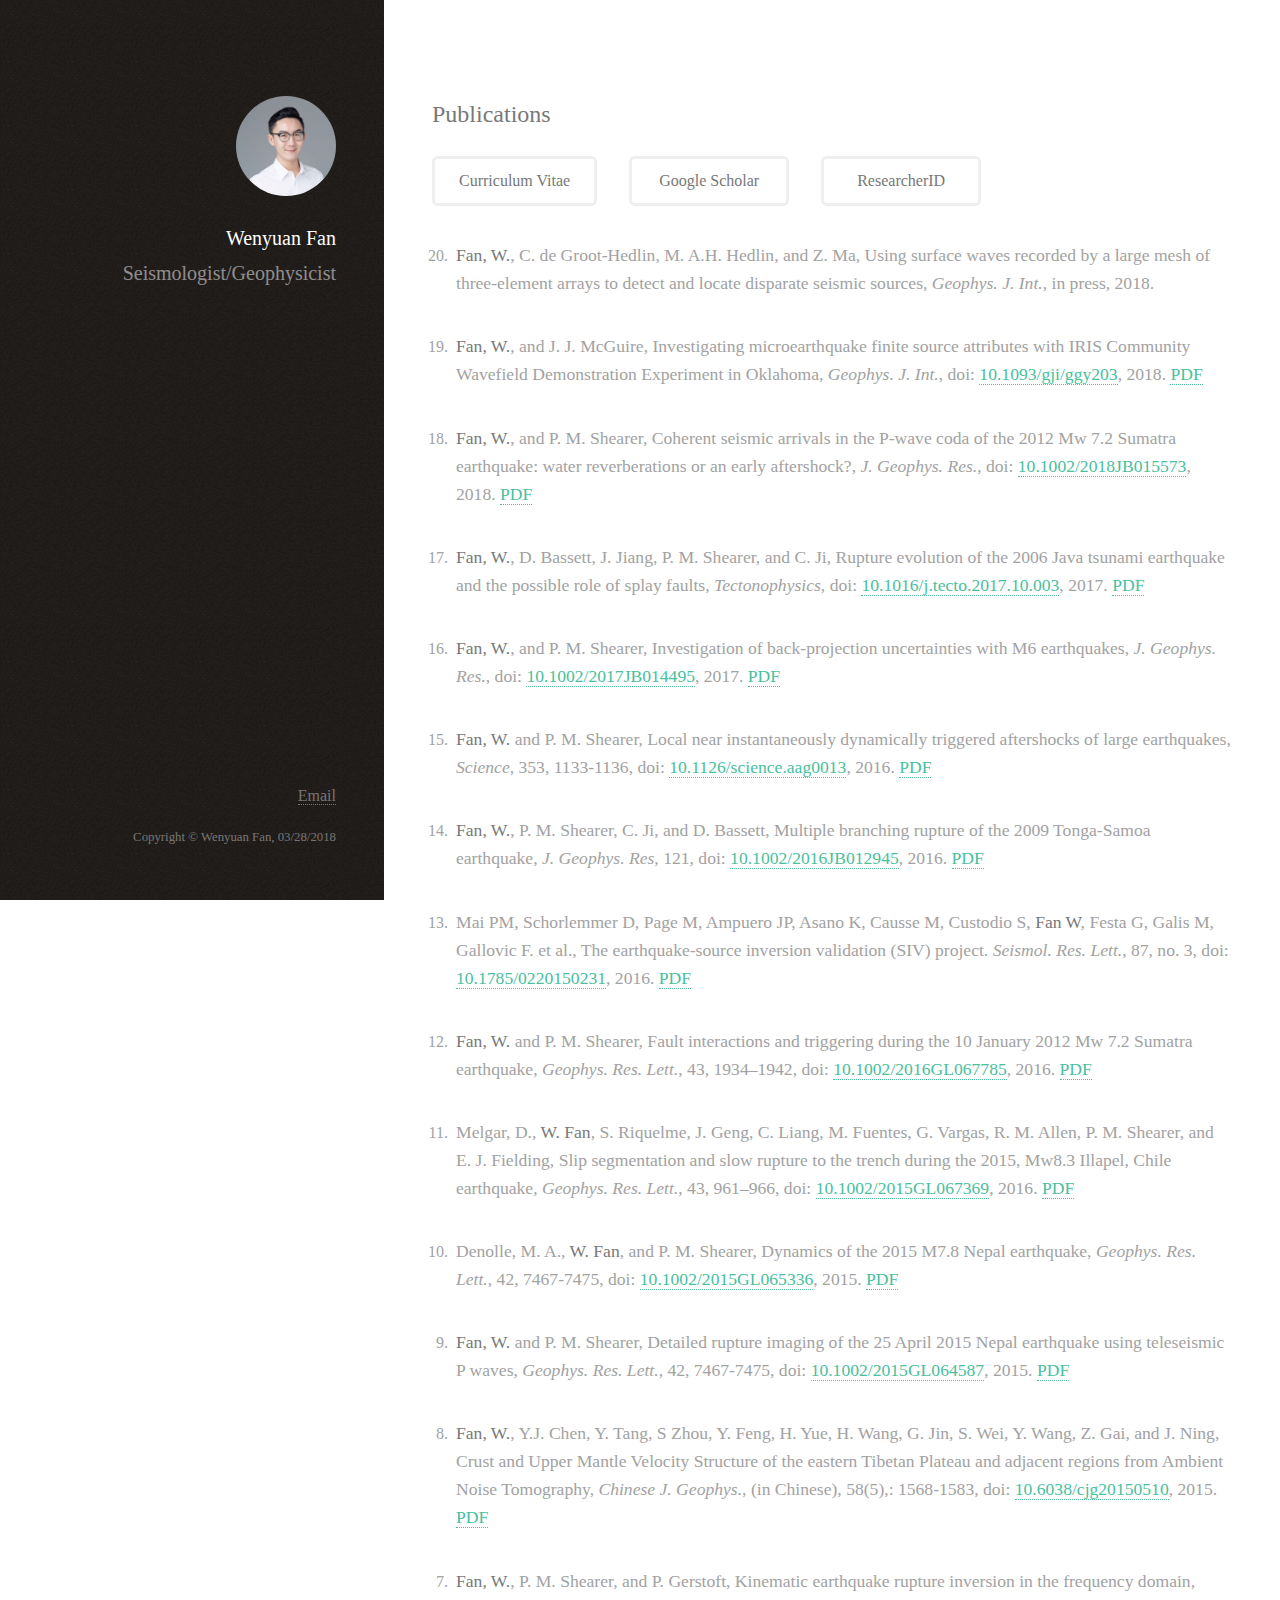
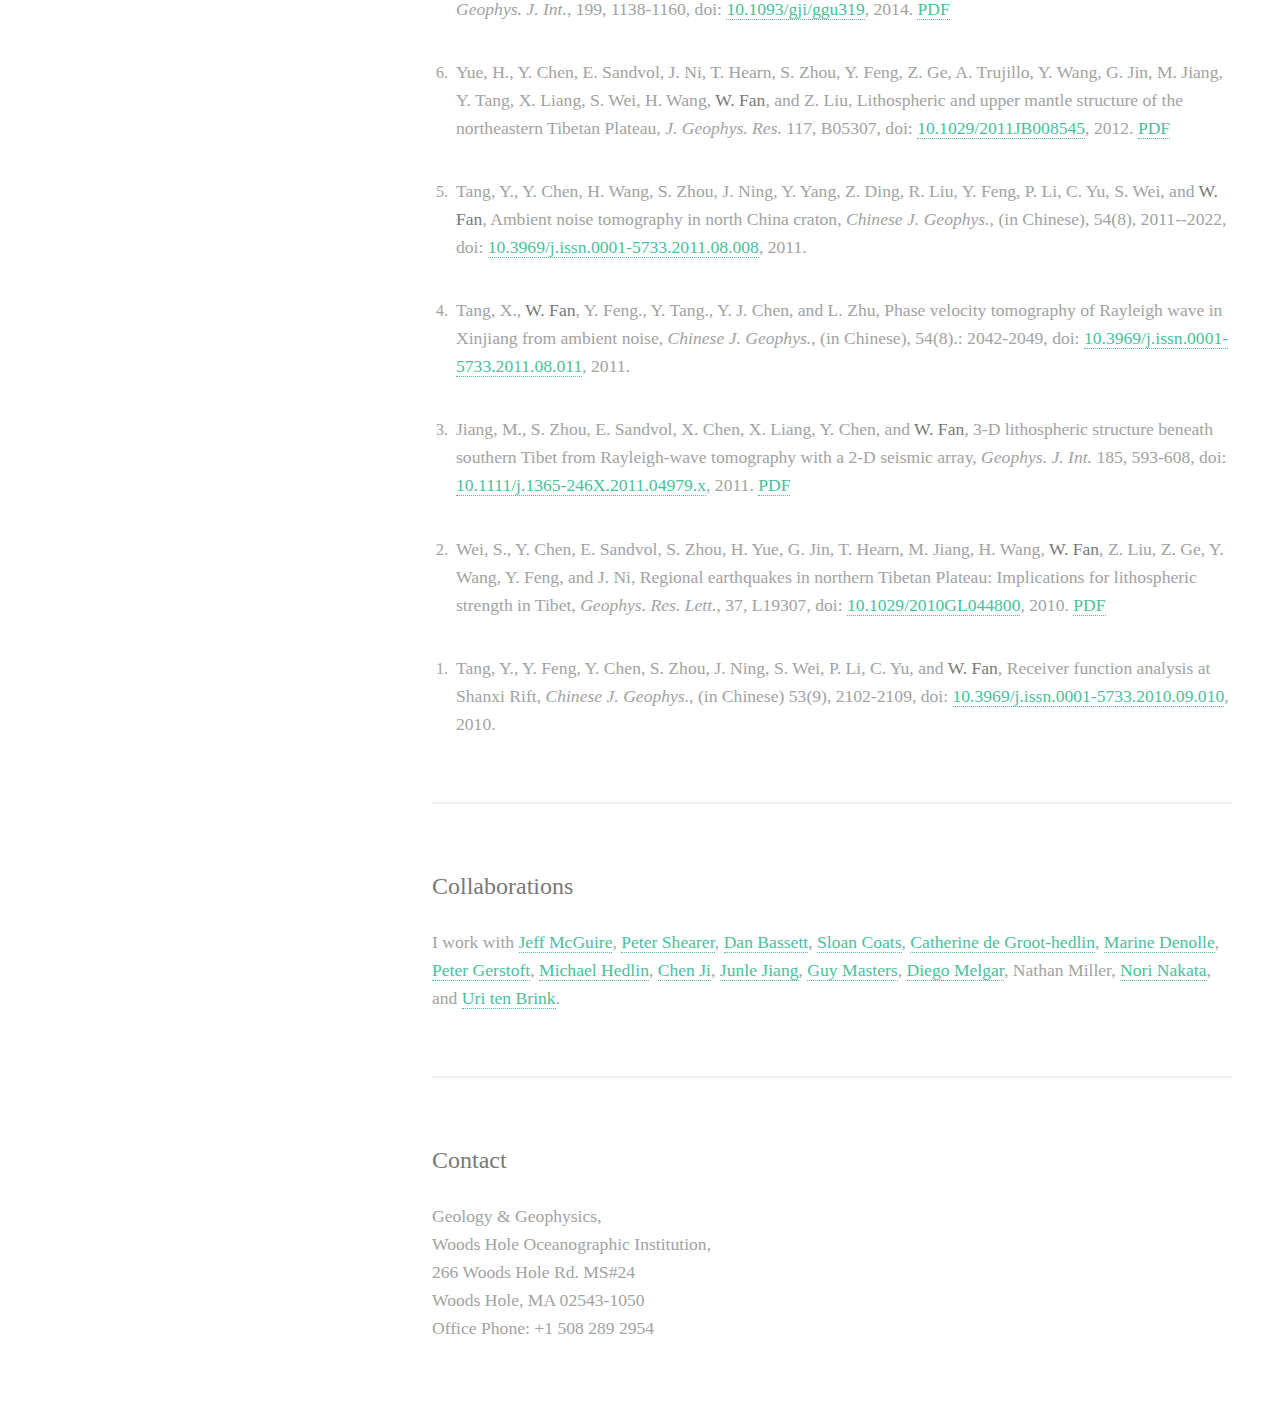
==== commit 6414651f: "Add files via upload" ====
--- a/index.html
+++ b/index.html
@@ -47,24 +47,24 @@
 						</div>
 						<ol reversed>
 						<li><p><strong>Fan, W.</strong>, C. de Groot-Hedlin, M. A.H. Hedlin, and Z. Ma, Using surface waves recorded by a large mesh of three-element arrays to detect and locate disparate seismic sources, <em>Geophys. J. Int.</em>, in press, 2018.</li>
-						<li><p><strong>Fan, W.</strong>, and J. J. McGuire, Investigating microearthquake finite source attributes with Oklahoma Wavefield Experiment nodal array, <em>Geophys. J. Int.</em>, doi: <a href="https://academic.oup.com/gji/advance-article/doi/10.1093/gji/ggy203/5000170" target="_blank">10.1093/gji/ggy203</a>, 2018. <a href="FM_GJI_2018.pdf" target="_blank">PDF</a></li>
-						<li><p><strong>Fan, W.</strong>, and P. M. Shearer, Coherent seismic arrivals in the P‐wave coda of the 2012 Mw 7.2 Sumatra earthquake: water reverberations or an early aftershock?, <em>J. Geophys. Res.</em>, doi: <a href="https://agupubs.onlinelibrary.wiley.com/doi/pdf/10.1002/2018JB015573" target="_blank">10.1002/2018JB015573</a>, 2018. <a href="FS_JGR_2018.pdf" target="_blank">PDF</a></li>
-						<li><p><strong>Fan, W.</strong>, D. Bassett, J. Jiang, P. M. Shearer, and C. Ji, Rupture evolution of the 2006 Java tsunami earthquake and the possible role of splay faults, <em> Tectonophysics</em>, doi: <a href="https://www.sciencedirect.com/science/article/pii/S0040195117304043" target="_blank">10.1016/j.tecto.2017.10.003</a>, 2017.  <a href="FBJSJ_Tecton_2017.pdf" target="_blank">PDF</a></li>
-						<li><p><strong>Fan, W.</strong>, and P. M. Shearer, Investigation of back-projection uncertainties with M6 earthquakes, <em>J. Geophys. Res.</em>, doi: <a href="http://onlinelibrary.wiley.com/doi/10.1002/2017JB014495/full" target="_blank">10.1002/2017JB014495</a>, 2017.  <a href="FS_JGR_2017.pdf" target="_blank">PDF</a></li>
-                   <li><p><strong>Fan, W.</strong> and P. M. Shearer, Local near instantaneously dynamically triggered aftershocks of large earthquakes, <em>Science</em>, 353, 1133-1136, doi: <a href="http://science.sciencemag.org/content/353/6304/1133" target="_blank">10.1126/science.aag0013</a>, 2016. <a href="FS_Science_2016.pdf" target="_blank">PDF</a></li>
-                    <li><p><strong>Fan, W.</strong>, P. M. Shearer, C. Ji, and D. Bassett, Multiple branching rupture of the 2009 Tonga-Samoa earthquake, <em>J. Geophys. Res</em>, 121, doi: <a href="https://dx.doi.org/10.1002/2016JB012945" target="_blank">10.1002/2016JB012945</a>, 2016. <a href="FSJB_JGR_2016.pdf" target="_blank">PDF</a></li>
-					<li><p>Mai PM, Schorlemmer D, Page M, Ampuero JP, Asano K, Causse M, Custodio S, <strong>Fan W</strong>, Festa G, Galis M, Gallovic F. et al., The earthquake‐source inversion validation (SIV) project. <em>Seismol. Res. Lett.</em>, 87, no. 3, doi: <a href="https://dx.doi.org/10.1785/0220150231" target="_blank">10.1785/0220150231</a>, 2016. <a href="Maietal_SRL_2016.pdf" target="_blank">PDF</a></li>
-                    <li><p><strong>Fan, W.</strong> and P. M. Shearer, Fault interactions and triggering during the 10 January 2012 Mw 7.2 Sumatra earthquake, <em>Geophys. Res. Lett.</em>, 43, 1934–1942, doi: <a href="https://dx.doi.org/10.1002/2016GL067785" target="_blank">10.1002/2016GL067785</a>, 2016. <a href="FS_GRL_2016.pdf" target="_blank">PDF</a></p></li>
-                    <li><p>Melgar, D., <strong>W. Fan</strong>, S. Riquelme, J. Geng, C. Liang, M. Fuentes, G. Vargas, R. M. Allen, P. M. Shearer, and E. J. Fielding, Slip segmentation and slow rupture to the trench during the 2015, Mw8.3 Illapel, Chile earthquake, <em>Geophys. Res. Lett.</em>, 43, 961–966, doi: <a href="https://dx.doi.org/10.1002/2015GL067369" target="_blank">10.1002/2015GL067369</a>, 2016. <a href="Melgaretal_GRL_2016.pdf" target="_blank">PDF</a></p></li>
-                    <li><p>Denolle, M. A., <strong>W. Fan</strong>, and P. M. Shearer, Dynamics of the 2015 M7.8 Nepal earthquake, <em>Geophys. Res. Lett.</em>, 42, 7467-7475, doi: <a href="https://dx.doi.org/10.1002/2015GL065336" target="_blank">10.1002/2015GL065336</a>, 2015. <a href="DFS_GRL_2015.pdf" target="_blank">PDF</a></p></li>
-                    <li><p><strong>Fan, W.</strong> and P. M. Shearer, Detailed rupture imaging of the 25 April 2015 Nepal earthquake using teleseismic P waves, <em>Geophys. Res. Lett.</em>, 42, 7467-7475, doi: <a href="https://dx.doi.org/10.1002/2015GL064587" target="_blank">10.1002/2015GL064587</a>, 2015. <a href="FS_GRL_2015.pdf" target="_blank">PDF</a></p></li>
-                    <li><p><strong>Fan, W.</strong>, Y.J. Chen, Y. Tang, S Zhou, Y. Feng, H. Yue, H. Wang, G. Jin, S. Wei, Y. Wang, Z. Gai, and J. Ning, Crust and Upper Mantle Velocity Structure of the eastern Tibetan Plateau and adjacent regions from Ambient Noise Tomography, <em>Chinese J. Geophys.</em>, (in Chinese), 58(5),: 1568-1583, doi: <a href="https://dx.doi.org/10.6038/cjg20150510" target="_blank">10.6038/cjg20150510</a>, 2015. <a href="Fanetal_CJG_2015.pdf" target="_blank">PDF</a></p></li>
-                    <li><p><strong>Fan, W.</strong>, P. M. Shearer, and P. Gerstoft, Kinematic earthquake rupture inversion in the frequency domain, <em>Geophys. J. Int.</em>, 199, 1138-1160, doi: <a href="https://dx.doi.org/10.1093/gji/ggu319" target="_blank">10.1093/gji/ggu319</a>, 2014. <a href="FSG_GJI_2014.pdf" target="_blank">PDF</a></p></li>
-                    <li><p>Yue, H., Y. Chen, E. Sandvol, J. Ni, T. Hearn, S. Zhou, Y. Feng, Z. Ge, A. Trujillo, Y. Wang, G. Jin, M. Jiang, Y. Tang, X. Liang, S. Wei, H. Wang, <strong>W. Fan</strong>, and Z. Liu, Lithospheric and upper mantle structure of the northeastern Tibetan Plateau, <em>J. Geophys. Res.</em> 117, B05307, doi: <a href="https://dx.doi.org/10.1029/2011JB008545" target="_blank">10.1029/2011JB008545</a>, 2012. <a href="Yueetal_JGR_2012.pdf" target="_blank">PDF</a></p></li>
+						<li><p><strong>Fan, W.</strong>, and J. J. McGuire, Investigating microearthquake finite source attributes with IRIS Community Wavefield Demonstration Experiment in Oklahoma, <em>Geophys. J. Int.</em>, doi: <a href="https://academic.oup.com/gji/advance-article/doi/10.1093/gji/ggy203/5000170" target="_blank">10.1093/gji/ggy203</a>, 2018. <a href="https://drive.google.com/open?id=12OZdpRe4dzKs1_6Kzfgjs-uy8ew3RKlh" target="_blank">PDF</a></li>
+						<li><p><strong>Fan, W.</strong>, and P. M. Shearer, Coherent seismic arrivals in the P‐wave coda of the 2012 Mw 7.2 Sumatra earthquake: water reverberations or an early aftershock?, <em>J. Geophys. Res.</em>, doi: <a href="https://agupubs.onlinelibrary.wiley.com/doi/pdf/10.1002/2018JB015573" target="_blank">10.1002/2018JB015573</a>, 2018. <a href="https://drive.google.com/open?id=1W20SRZXJnFTpg-wirE13tHk1nAQbk26x" target="_blank">PDF</a></li>
+						<li><p><strong>Fan, W.</strong>, D. Bassett, J. Jiang, P. M. Shearer, and C. Ji, Rupture evolution of the 2006 Java tsunami earthquake and the possible role of splay faults, <em> Tectonophysics</em>, doi: <a href="https://www.sciencedirect.com/science/article/pii/S0040195117304043" target="_blank">10.1016/j.tecto.2017.10.003</a>, 2017.  <a href="https://drive.google.com/open?id=1HhhCqWSxruYDIrGecrwMH5TMzf3iG2_Y" target="_blank">PDF</a></li>
+						<li><p><strong>Fan, W.</strong>, and P. M. Shearer, Investigation of back-projection uncertainties with M6 earthquakes, <em>J. Geophys. Res.</em>, doi: <a href="http://onlinelibrary.wiley.com/doi/10.1002/2017JB014495/full" target="_blank">10.1002/2017JB014495</a>, 2017.  <a href="https://drive.google.com/open?id=1zJA0hBrHKTuJvUyiMh3ONFULqm-IYjfr" target="_blank">PDF</a></li>
+                   <li><p><strong>Fan, W.</strong> and P. M. Shearer, Local near instantaneously dynamically triggered aftershocks of large earthquakes, <em>Science</em>, 353, 1133-1136, doi: <a href="http://science.sciencemag.org/content/353/6304/1133" target="_blank">10.1126/science.aag0013</a>, 2016. <a href="https://drive.google.com/open?id=15fYbMMfpwr9fz8Q6w7xWKbSY_fjos05q" target="_blank">PDF</a></li>
+                    <li><p><strong>Fan, W.</strong>, P. M. Shearer, C. Ji, and D. Bassett, Multiple branching rupture of the 2009 Tonga-Samoa earthquake, <em>J. Geophys. Res</em>, 121, doi: <a href="https://dx.doi.org/10.1002/2016JB012945" target="_blank">10.1002/2016JB012945</a>, 2016. <a href="https://drive.google.com/open?id=1WPw1VtZQYZjjuaYmx5o-bm9pZZMrh55c" target="_blank">PDF</a></li>
+					<li><p>Mai PM, Schorlemmer D, Page M, Ampuero JP, Asano K, Causse M, Custodio S, <strong>Fan W</strong>, Festa G, Galis M, Gallovic F. et al., The earthquake‐source inversion validation (SIV) project. <em>Seismol. Res. Lett.</em>, 87, no. 3, doi: <a href="https://dx.doi.org/10.1785/0220150231" target="_blank">10.1785/0220150231</a>, 2016. <a href="https://drive.google.com/open?id=1CBtz6K5tQSp4YVZqcbwXZI0Ksb-89Soi" target="_blank">PDF</a></li>
+                    <li><p><strong>Fan, W.</strong> and P. M. Shearer, Fault interactions and triggering during the 10 January 2012 Mw 7.2 Sumatra earthquake, <em>Geophys. Res. Lett.</em>, 43, 1934–1942, doi: <a href="https://dx.doi.org/10.1002/2016GL067785" target="_blank">10.1002/2016GL067785</a>, 2016. <a href="https://drive.google.com/open?id=1-2qOk5vRiIPPJUKJp2pJ7L8bIEVu6YOW" target="_blank">PDF</a></p></li>
+                    <li><p>Melgar, D., <strong>W. Fan</strong>, S. Riquelme, J. Geng, C. Liang, M. Fuentes, G. Vargas, R. M. Allen, P. M. Shearer, and E. J. Fielding, Slip segmentation and slow rupture to the trench during the 2015, Mw8.3 Illapel, Chile earthquake, <em>Geophys. Res. Lett.</em>, 43, 961–966, doi: <a href="https://dx.doi.org/10.1002/2015GL067369" target="_blank">10.1002/2015GL067369</a>, 2016. <a href="https://drive.google.com/open?id=1UVBVoCCqtYICydlociEN6w9DmXItMh07" target="_blank">PDF</a></p></li>
+                    <li><p>Denolle, M. A., <strong>W. Fan</strong>, and P. M. Shearer, Dynamics of the 2015 M7.8 Nepal earthquake, <em>Geophys. Res. Lett.</em>, 42, 7467-7475, doi: <a href="https://dx.doi.org/10.1002/2015GL065336" target="_blank">10.1002/2015GL065336</a>, 2015. <a href="https://drive.google.com/open?id=1n_PegDJuWYdok3bmLfqmi0Vdnfjn9VwQ" target="_blank">PDF</a></p></li>
+                    <li><p><strong>Fan, W.</strong> and P. M. Shearer, Detailed rupture imaging of the 25 April 2015 Nepal earthquake using teleseismic P waves, <em>Geophys. Res. Lett.</em>, 42, 7467-7475, doi: <a href="https://dx.doi.org/10.1002/2015GL064587" target="_blank">10.1002/2015GL064587</a>, 2015. <a href="https://drive.google.com/open?id=1aFKUPL7Xelvbptr7UlYiV6JStspCzrjH" target="_blank">PDF</a></p></li>
+                    <li><p><strong>Fan, W.</strong>, Y.J. Chen, Y. Tang, S Zhou, Y. Feng, H. Yue, H. Wang, G. Jin, S. Wei, Y. Wang, Z. Gai, and J. Ning, Crust and Upper Mantle Velocity Structure of the eastern Tibetan Plateau and adjacent regions from Ambient Noise Tomography, <em>Chinese J. Geophys.</em>, (in Chinese), 58(5),: 1568-1583, doi: <a href="https://dx.doi.org/10.6038/cjg20150510" target="_blank">10.6038/cjg20150510</a>, 2015. <a href="https://drive.google.com/open?id=1GidSs9h8Zc-txfF1MgTy3eHCfKNNHKbF" target="_blank">PDF</a></p></li>
+                    <li><p><strong>Fan, W.</strong>, P. M. Shearer, and P. Gerstoft, Kinematic earthquake rupture inversion in the frequency domain, <em>Geophys. J. Int.</em>, 199, 1138-1160, doi: <a href="https://dx.doi.org/10.1093/gji/ggu319" target="_blank">10.1093/gji/ggu319</a>, 2014. <a href="https://drive.google.com/open?id=1xEpdWbgpbKhfr4Knd30NfqHTKdaer2AJ" target="_blank">PDF</a></p></li>
+                    <li><p>Yue, H., Y. Chen, E. Sandvol, J. Ni, T. Hearn, S. Zhou, Y. Feng, Z. Ge, A. Trujillo, Y. Wang, G. Jin, M. Jiang, Y. Tang, X. Liang, S. Wei, H. Wang, <strong>W. Fan</strong>, and Z. Liu, Lithospheric and upper mantle structure of the northeastern Tibetan Plateau, <em>J. Geophys. Res.</em> 117, B05307, doi: <a href="https://dx.doi.org/10.1029/2011JB008545" target="_blank">10.1029/2011JB008545</a>, 2012. <a href="https://drive.google.com/open?id=1eRRNkfVNLeUnu0QbG_gV7iBr_wHL5gmH" target="_blank">PDF</a></p></li>
                     <li><p>Tang, Y., Y. Chen, H. Wang, S. Zhou, J. Ning, Y. Yang, Z. Ding, R. Liu, Y. Feng, P. Li, C. Yu, S. Wei, and <strong>W. Fan</strong>, Ambient noise tomography in north China craton, <em>Chinese J. Geophys.</em>, (in Chinese), 54(8), 2011--2022, doi: <a href="https://dx.doi.org/10.3969/j.issn.0001-5733.2011.08.008" target="_blank">10.3969/j.issn.0001-5733.2011.08.008</a>, 2011.</p></li>
                     <li><p>Tang, X., <strong>W. Fan</strong>, Y. Feng., Y. Tang., Y. J. Chen, and L. Zhu, Phase velocity tomography of Rayleigh wave in Xinjiang from ambient noise, <em>Chinese J. Geophys.</em>, (in Chinese), 54(8).: 2042-2049, doi: <a href="https://dx.doi.org/10.3969/j.issn.0001-5733.2011.08.011" target="_blank">10.3969/j.issn.0001-5733.2011.08.011</a>, 2011.</p></li>
-					<li><p>Jiang, M., S. Zhou, E. Sandvol, X. Chen, X. Liang, Y. Chen, and <strong>W. Fan</strong>, 3-D lithospheric structure beneath southern Tibet from Rayleigh-wave tomography with a 2-D seismic array, <em>Geophys. J. Int.</em> 185, 593-608, doi: <a href="https://dx.doi.org/10.1111/j.1365-246X.2011.04979.x" target="_blank">10.1111/j.1365-246X.2011.04979.x</a>, 2011. <a href="Jiangetal_GJI_2011.pdf" target="_blank">PDF</a></p></li>
-					<li><p>Wei, S., Y. Chen, E. Sandvol, S. Zhou, H. Yue, G. Jin, T. Hearn, M. Jiang, H. Wang, <strong>W. Fan</strong>, Z. Liu, Z. Ge, Y. Wang, Y. Feng, and J. Ni, Regional earthquakes in northern Tibetan Plateau: Implications for lithospheric strength in Tibet, <em>Geophys. Res. Lett.</em>, 37, L19307, doi: <a href="https://dx.doi.org/10.1029/2010GL044800" target="_blank">10.1029/2010GL044800</a>, 2010. <a href="Weietal_GRL_2010.pdf" target="_blank">PDF</a></p></li>
+					<li><p>Jiang, M., S. Zhou, E. Sandvol, X. Chen, X. Liang, Y. Chen, and <strong>W. Fan</strong>, 3-D lithospheric structure beneath southern Tibet from Rayleigh-wave tomography with a 2-D seismic array, <em>Geophys. J. Int.</em> 185, 593-608, doi: <a href="https://dx.doi.org/10.1111/j.1365-246X.2011.04979.x" target="_blank">10.1111/j.1365-246X.2011.04979.x</a>, 2011. <a href="https://drive.google.com/open?id=1-VEKZv72Hq_oEE9ClWt8mSnkmAaO97nk" target="_blank">PDF</a></p></li>
+					<li><p>Wei, S., Y. Chen, E. Sandvol, S. Zhou, H. Yue, G. Jin, T. Hearn, M. Jiang, H. Wang, <strong>W. Fan</strong>, Z. Liu, Z. Ge, Y. Wang, Y. Feng, and J. Ni, Regional earthquakes in northern Tibetan Plateau: Implications for lithospheric strength in Tibet, <em>Geophys. Res. Lett.</em>, 37, L19307, doi: <a href="https://dx.doi.org/10.1029/2010GL044800" target="_blank">10.1029/2010GL044800</a>, 2010. <a href="https://drive.google.com/open?id=1EvU5GcO1ja8pDOn6gmi5Abl9V_OJWo0l" target="_blank">PDF</a></p></li>
 					<li><p>Tang, Y., Y. Feng, Y. Chen, S. Zhou, J. Ning, S. Wei, P. Li, C. Yu, and <strong>W. Fan</strong>, Receiver function analysis at Shanxi Rift, <em>Chinese J. Geophys.</em>, (in Chinese) 53(9), 2102-2109, doi: <a href="https://dx.doi.org/10.3969/j.issn.0001-5733.2010.09.010" target="_blank">10.3969/j.issn.0001-5733.2010.09.010</a>, 2010.</p></li>                  
                 </ol>
 						
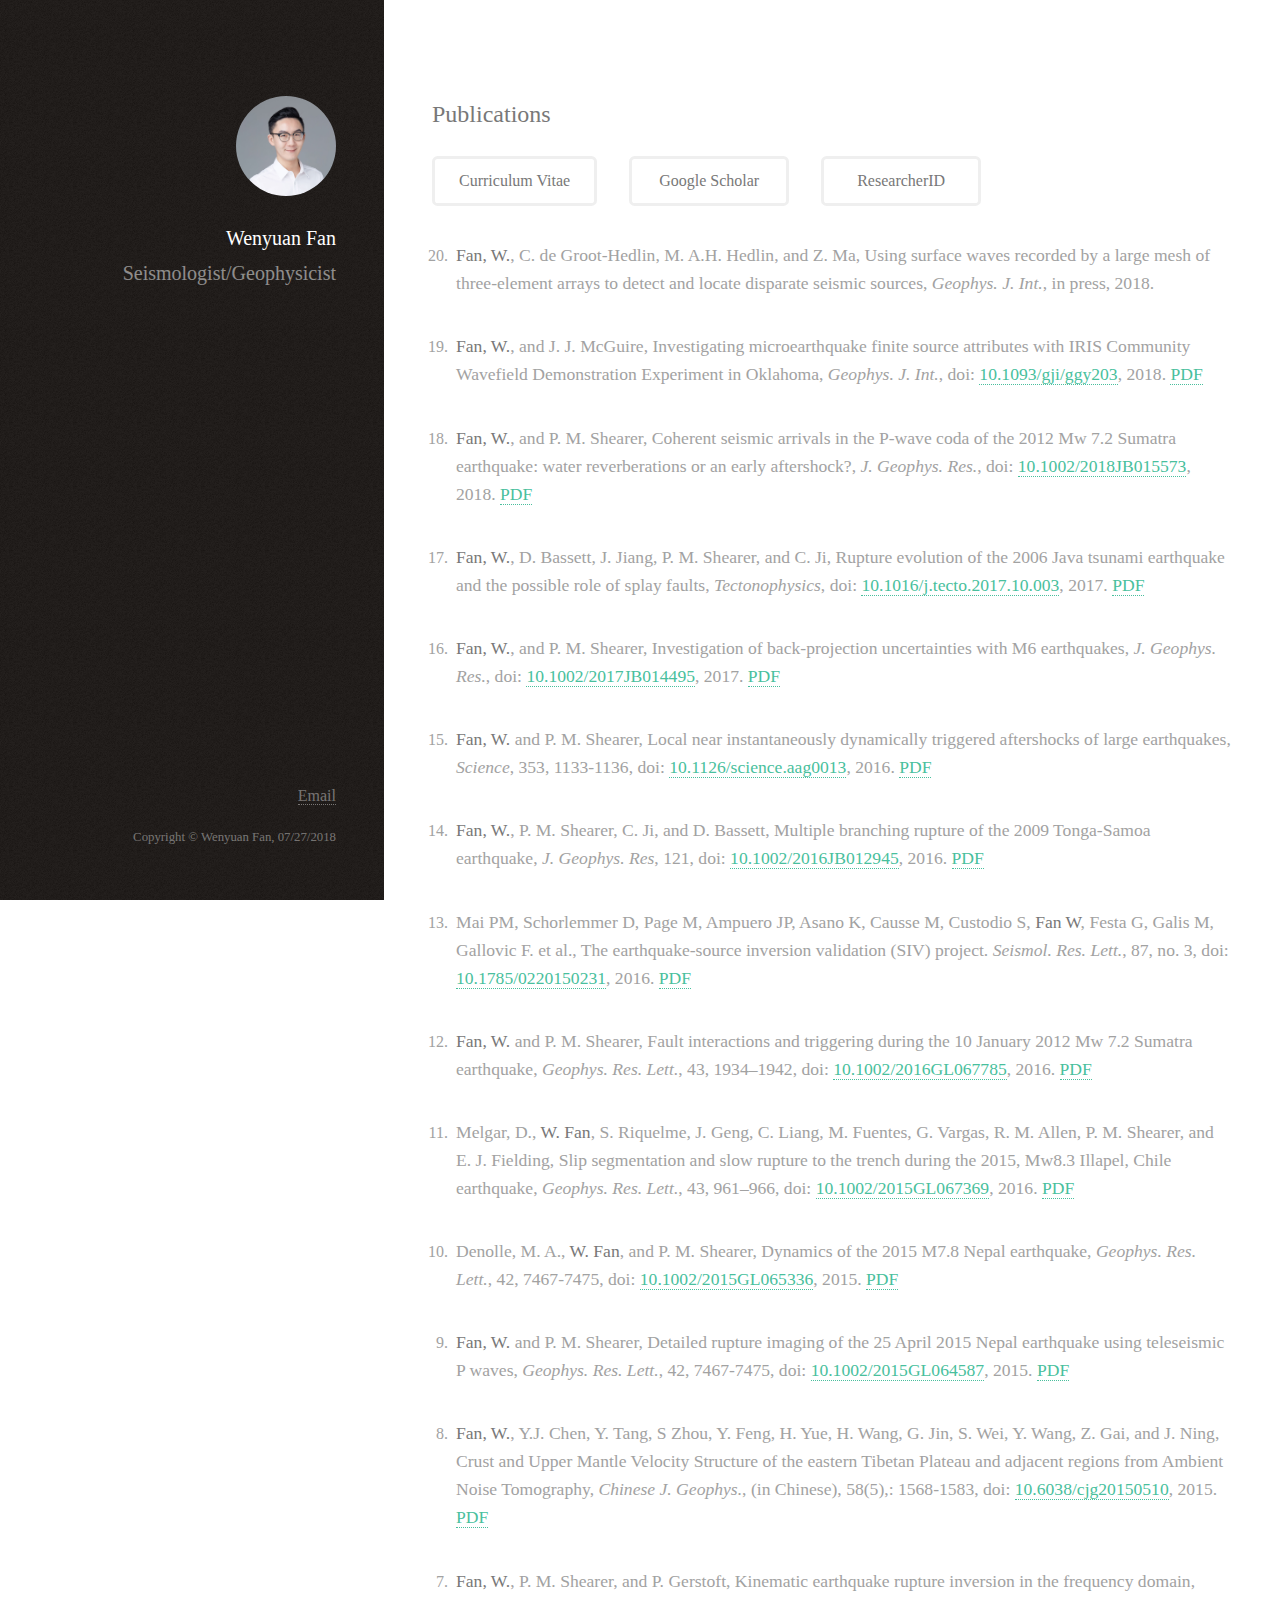
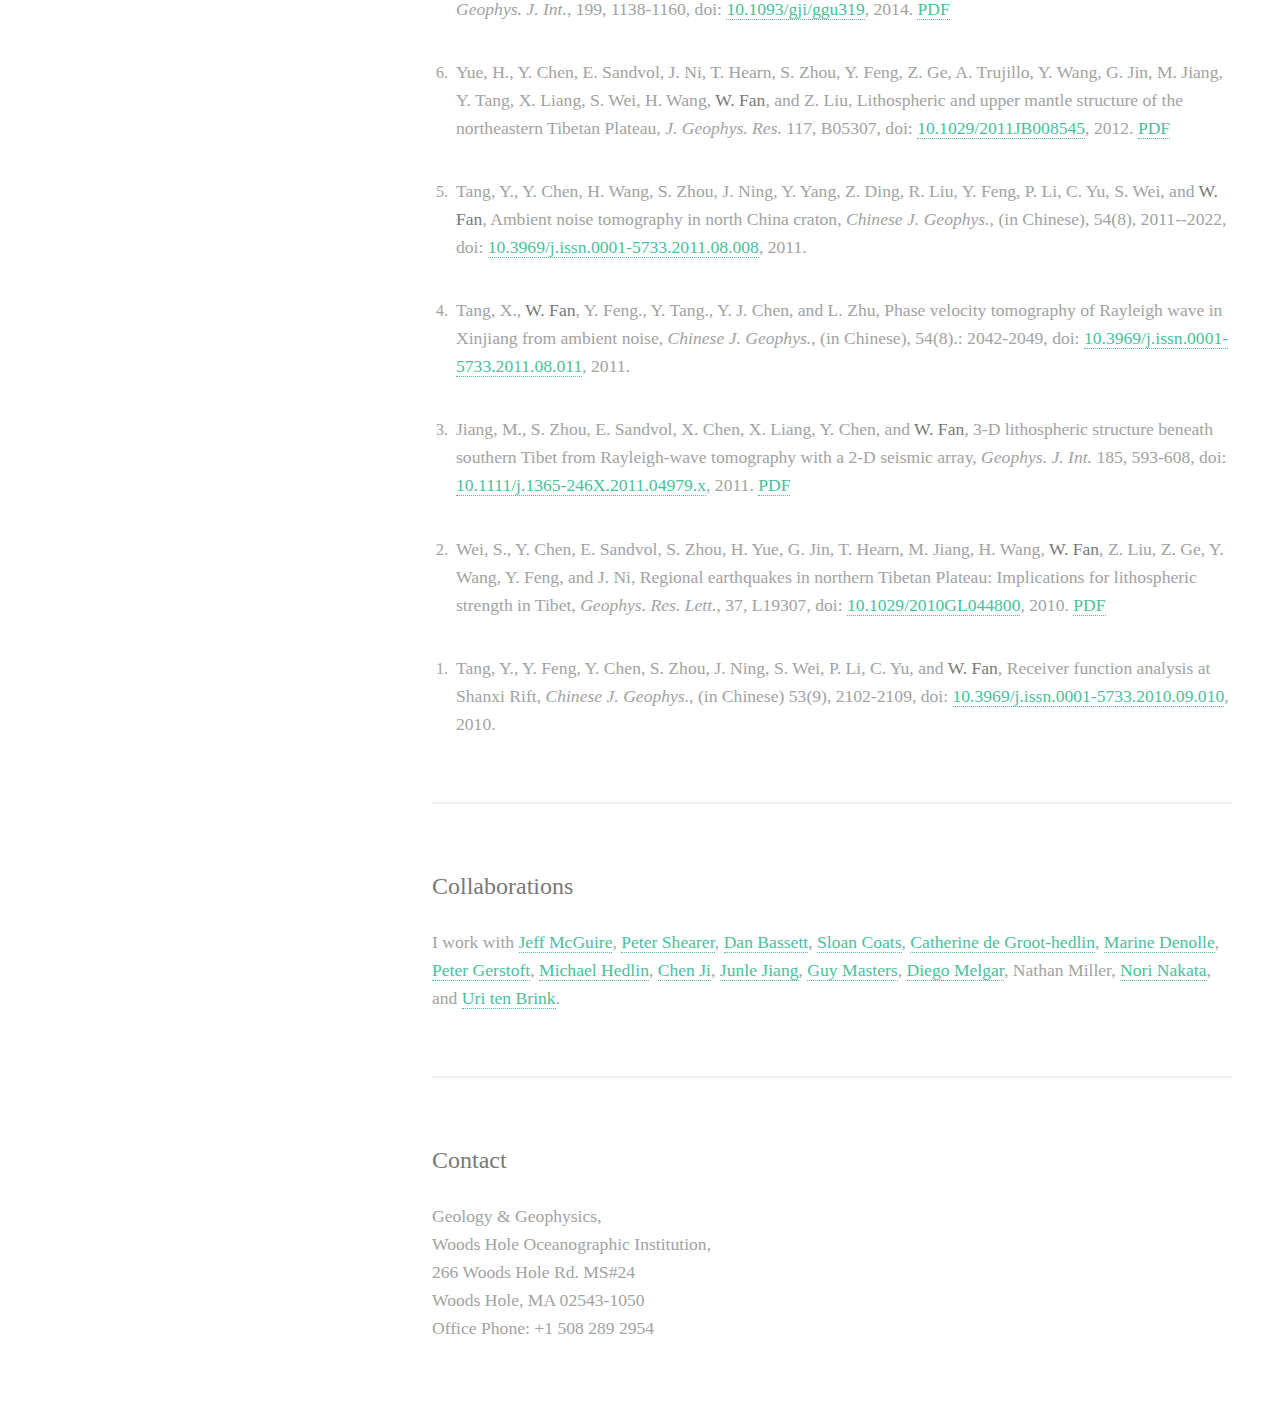
==== commit 5ca4d5f3: "Add files via upload" ====
--- a/index.html
+++ b/index.html
@@ -101,7 +101,7 @@
 						<li><a href="mailto:wfan@whoi.edu" >Email</a></li>
 					</ul>
 					<ul class="copyright">
-						<li>Copyright &copy; Wenyuan Fan, 03/28/2018</li>
+						<li>Copyright &copy; Wenyuan Fan, 07/27/2018</li>
 					</ul>
 				</div>
 			</footer>
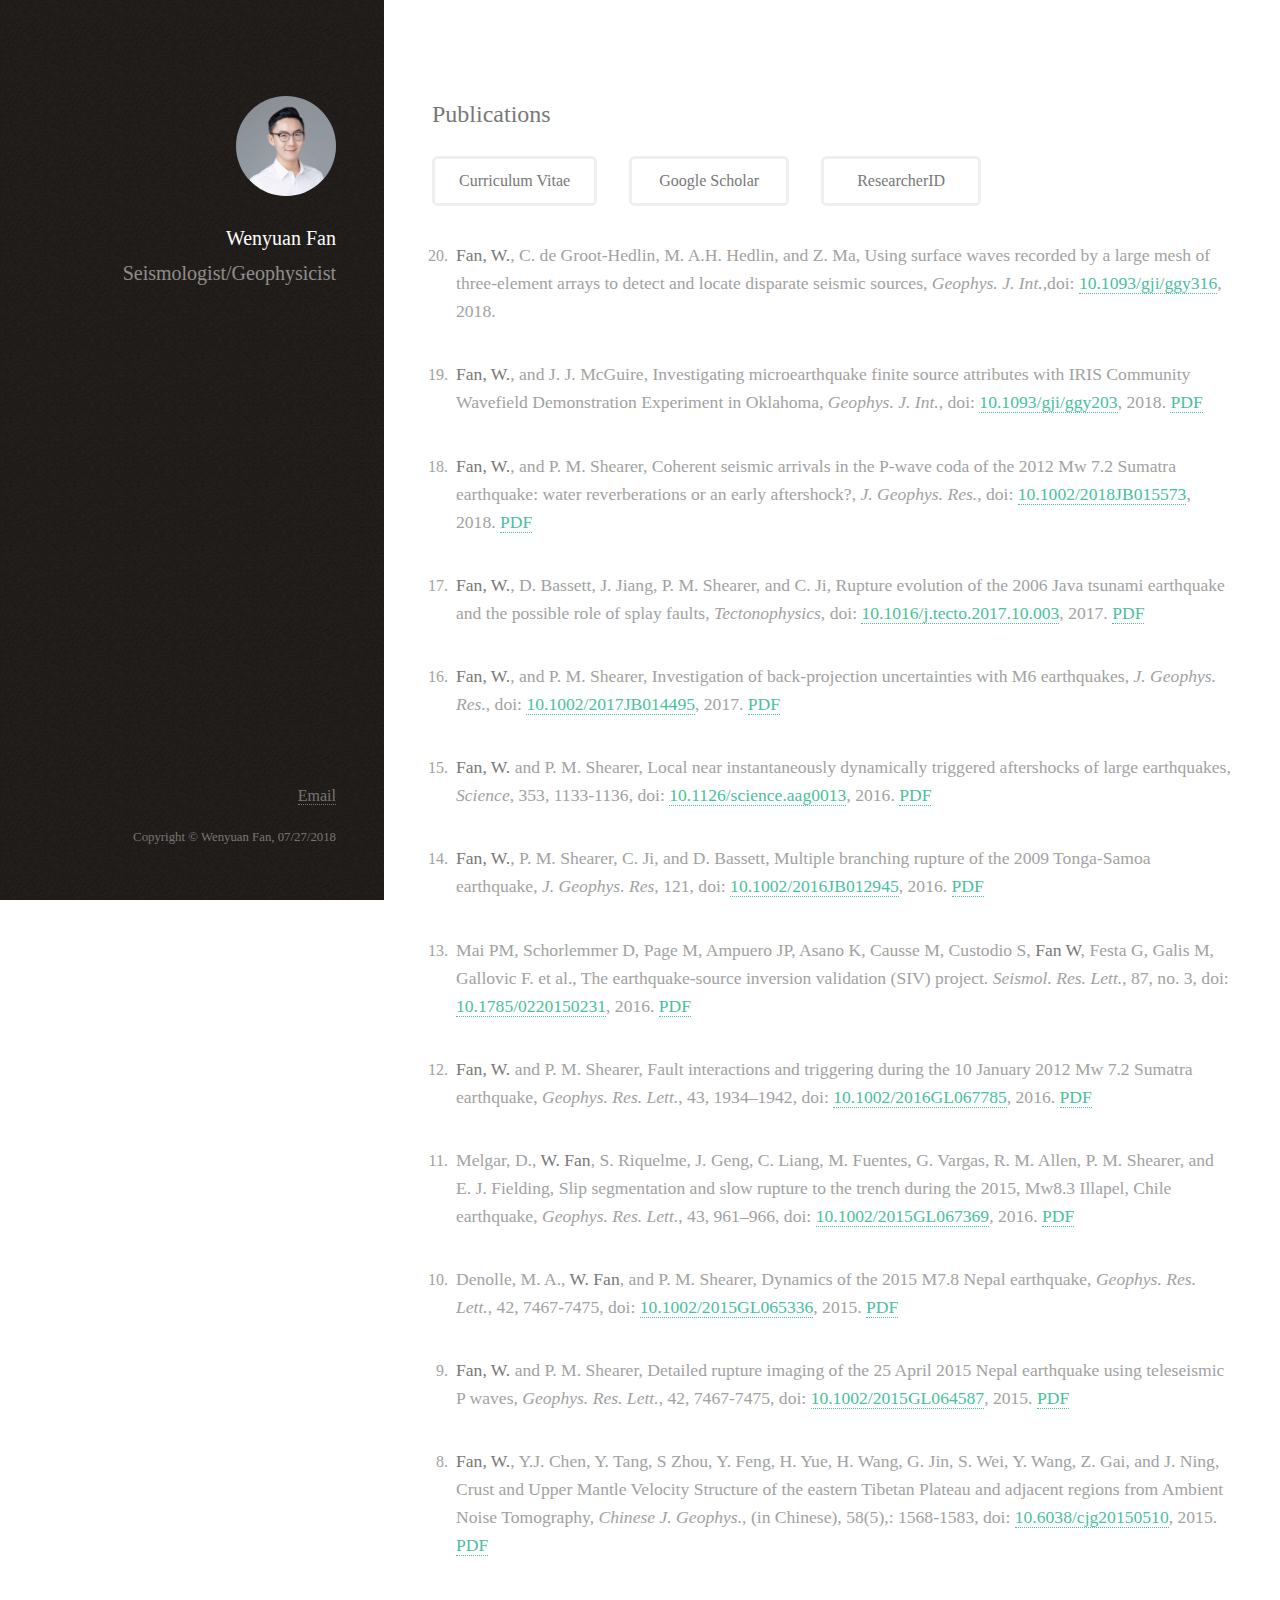
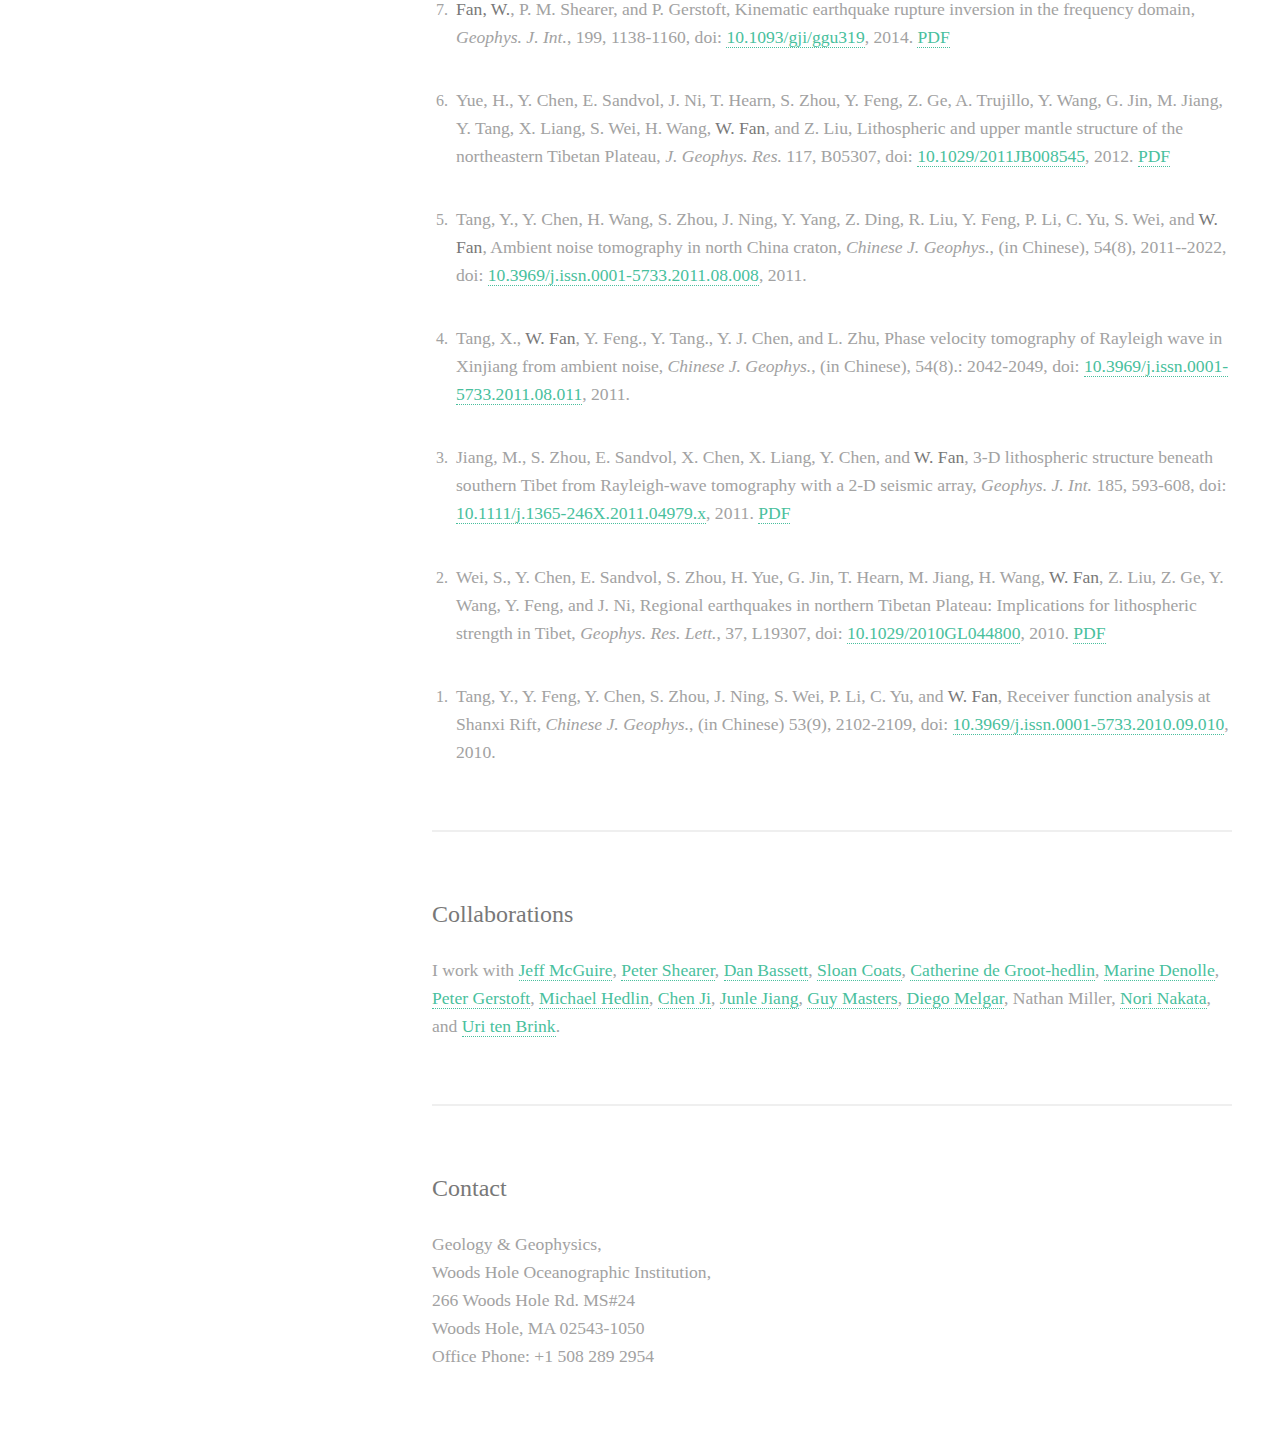
==== commit 554c46fa: "Add files via upload" ====
--- a/index.html
+++ b/index.html
@@ -46,7 +46,7 @@
 						</article>
 						</div>
 						<ol reversed>
-						<li><p><strong>Fan, W.</strong>, C. de Groot-Hedlin, M. A.H. Hedlin, and Z. Ma, Using surface waves recorded by a large mesh of three-element arrays to detect and locate disparate seismic sources, <em>Geophys. J. Int.</em>, in press, 2018.</li>
+						<li><p><strong>Fan, W.</strong>, C. de Groot-Hedlin, M. A.H. Hedlin, and Z. Ma, Using surface waves recorded by a large mesh of three-element arrays to detect and locate disparate seismic sources, <em>Geophys. J. Int.</em>,doi: <a href="https://academic.oup.com/gji/advance-article/doi/10.1093/gji/ggy316/5061121" target="_blank">10.1093/gji/ggy316</a>, 2018.</li>
 						<li><p><strong>Fan, W.</strong>, and J. J. McGuire, Investigating microearthquake finite source attributes with IRIS Community Wavefield Demonstration Experiment in Oklahoma, <em>Geophys. J. Int.</em>, doi: <a href="https://academic.oup.com/gji/advance-article/doi/10.1093/gji/ggy203/5000170" target="_blank">10.1093/gji/ggy203</a>, 2018. <a href="https://drive.google.com/open?id=12OZdpRe4dzKs1_6Kzfgjs-uy8ew3RKlh" target="_blank">PDF</a></li>
 						<li><p><strong>Fan, W.</strong>, and P. M. Shearer, Coherent seismic arrivals in the P‐wave coda of the 2012 Mw 7.2 Sumatra earthquake: water reverberations or an early aftershock?, <em>J. Geophys. Res.</em>, doi: <a href="https://agupubs.onlinelibrary.wiley.com/doi/pdf/10.1002/2018JB015573" target="_blank">10.1002/2018JB015573</a>, 2018. <a href="https://drive.google.com/open?id=1W20SRZXJnFTpg-wirE13tHk1nAQbk26x" target="_blank">PDF</a></li>
 						<li><p><strong>Fan, W.</strong>, D. Bassett, J. Jiang, P. M. Shearer, and C. Ji, Rupture evolution of the 2006 Java tsunami earthquake and the possible role of splay faults, <em> Tectonophysics</em>, doi: <a href="https://www.sciencedirect.com/science/article/pii/S0040195117304043" target="_blank">10.1016/j.tecto.2017.10.003</a>, 2017.  <a href="https://drive.google.com/open?id=1HhhCqWSxruYDIrGecrwMH5TMzf3iG2_Y" target="_blank">PDF</a></li>
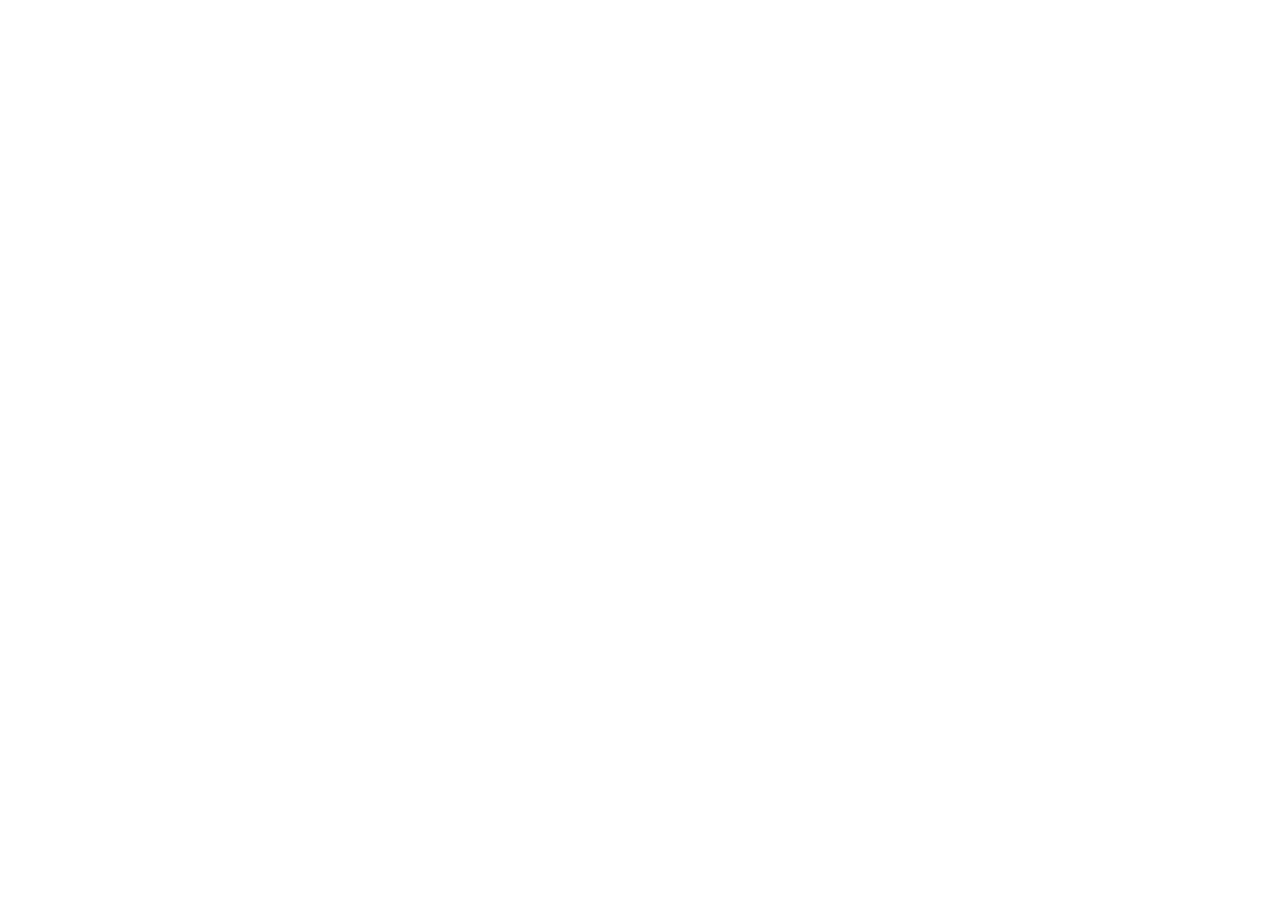
==== commit 9617df3f: "Add files via upload" ====
--- a/index.html
+++ b/index.html
@@ -6,113 +6,7 @@
 -->
 
 <html>
-	<head>
-		<title>Wenyuan Fan</title>
-		<meta charset="utf-8" />
-		<meta name="viewport" content="width=device-width, initial-scale=1" />
-		<!--[if lte IE 8]><script src="assets/js/ie/html5shiv.js"></script><![endif]-->
-		<link rel="stylesheet" href="assets/css/main.css" />
-		<!--[if lte IE 8]><link rel="stylesheet" href="assets/css/ie8.css" /><![endif]-->
-	</head>
-	<body id="top">
-
-		<!-- Header -->
-			<header id="header">
-				<div class="inner">
-					<a href="#" class="image avatar"><img src="images/avatar.jpg" alt="" /></a>
-					<h1><strong>Wenyuan Fan</strong><br />
-					Seismologist/Geophysicist</h1>
-				</div>
-			</header>
-
-		<!-- Main -->
-			<div id="main">
-
-
-
-				<!-- Two -->
-					<section id="two">
-						<h2>Publications</h2>
-						
-						<div class="row">
-						<article><a href="wf_cv.pdf" class="button">Curriculum Vitae</a>
-						<p></p>
-						</article>
-						<article><a href="https://scholar.google.com/citations?user=mx66FtAAAAAJ&hl=en" class="button">Google Scholar</a>
-						<p></p>
-						</article>
-						<article><a href="http://www.researcherid.com/rid/M-2748-2016" class="button">ResearcherID</a>
-						<p></p>
-						</article>
-						</div>
-						<ol reversed>
-						<li><p><strong>Fan, W.</strong>, C. de Groot-Hedlin, M. A.H. Hedlin, and Z. Ma, Using surface waves recorded by a large mesh of three-element arrays to detect and locate disparate seismic sources, <em>Geophys. J. Int.</em>,doi: <a href="https://academic.oup.com/gji/advance-article/doi/10.1093/gji/ggy316/5061121" target="_blank">10.1093/gji/ggy316</a>, 2018.</li>
-						<li><p><strong>Fan, W.</strong>, and J. J. McGuire, Investigating microearthquake finite source attributes with IRIS Community Wavefield Demonstration Experiment in Oklahoma, <em>Geophys. J. Int.</em>, doi: <a href="https://academic.oup.com/gji/advance-article/doi/10.1093/gji/ggy203/5000170" target="_blank">10.1093/gji/ggy203</a>, 2018. <a href="https://drive.google.com/open?id=12OZdpRe4dzKs1_6Kzfgjs-uy8ew3RKlh" target="_blank">PDF</a></li>
-						<li><p><strong>Fan, W.</strong>, and P. M. Shearer, Coherent seismic arrivals in the P‐wave coda of the 2012 Mw 7.2 Sumatra earthquake: water reverberations or an early aftershock?, <em>J. Geophys. Res.</em>, doi: <a href="https://agupubs.onlinelibrary.wiley.com/doi/pdf/10.1002/2018JB015573" target="_blank">10.1002/2018JB015573</a>, 2018. <a href="https://drive.google.com/open?id=1W20SRZXJnFTpg-wirE13tHk1nAQbk26x" target="_blank">PDF</a></li>
-						<li><p><strong>Fan, W.</strong>, D. Bassett, J. Jiang, P. M. Shearer, and C. Ji, Rupture evolution of the 2006 Java tsunami earthquake and the possible role of splay faults, <em> Tectonophysics</em>, doi: <a href="https://www.sciencedirect.com/science/article/pii/S0040195117304043" target="_blank">10.1016/j.tecto.2017.10.003</a>, 2017.  <a href="https://drive.google.com/open?id=1HhhCqWSxruYDIrGecrwMH5TMzf3iG2_Y" target="_blank">PDF</a></li>
-						<li><p><strong>Fan, W.</strong>, and P. M. Shearer, Investigation of back-projection uncertainties with M6 earthquakes, <em>J. Geophys. Res.</em>, doi: <a href="http://onlinelibrary.wiley.com/doi/10.1002/2017JB014495/full" target="_blank">10.1002/2017JB014495</a>, 2017.  <a href="https://drive.google.com/open?id=1zJA0hBrHKTuJvUyiMh3ONFULqm-IYjfr" target="_blank">PDF</a></li>
-                   <li><p><strong>Fan, W.</strong> and P. M. Shearer, Local near instantaneously dynamically triggered aftershocks of large earthquakes, <em>Science</em>, 353, 1133-1136, doi: <a href="http://science.sciencemag.org/content/353/6304/1133" target="_blank">10.1126/science.aag0013</a>, 2016. <a href="https://drive.google.com/open?id=15fYbMMfpwr9fz8Q6w7xWKbSY_fjos05q" target="_blank">PDF</a></li>
-                    <li><p><strong>Fan, W.</strong>, P. M. Shearer, C. Ji, and D. Bassett, Multiple branching rupture of the 2009 Tonga-Samoa earthquake, <em>J. Geophys. Res</em>, 121, doi: <a href="https://dx.doi.org/10.1002/2016JB012945" target="_blank">10.1002/2016JB012945</a>, 2016. <a href="https://drive.google.com/open?id=1WPw1VtZQYZjjuaYmx5o-bm9pZZMrh55c" target="_blank">PDF</a></li>
-					<li><p>Mai PM, Schorlemmer D, Page M, Ampuero JP, Asano K, Causse M, Custodio S, <strong>Fan W</strong>, Festa G, Galis M, Gallovic F. et al., The earthquake‐source inversion validation (SIV) project. <em>Seismol. Res. Lett.</em>, 87, no. 3, doi: <a href="https://dx.doi.org/10.1785/0220150231" target="_blank">10.1785/0220150231</a>, 2016. <a href="https://drive.google.com/open?id=1CBtz6K5tQSp4YVZqcbwXZI0Ksb-89Soi" target="_blank">PDF</a></li>
-                    <li><p><strong>Fan, W.</strong> and P. M. Shearer, Fault interactions and triggering during the 10 January 2012 Mw 7.2 Sumatra earthquake, <em>Geophys. Res. Lett.</em>, 43, 1934–1942, doi: <a href="https://dx.doi.org/10.1002/2016GL067785" target="_blank">10.1002/2016GL067785</a>, 2016. <a href="https://drive.google.com/open?id=1-2qOk5vRiIPPJUKJp2pJ7L8bIEVu6YOW" target="_blank">PDF</a></p></li>
-                    <li><p>Melgar, D., <strong>W. Fan</strong>, S. Riquelme, J. Geng, C. Liang, M. Fuentes, G. Vargas, R. M. Allen, P. M. Shearer, and E. J. Fielding, Slip segmentation and slow rupture to the trench during the 2015, Mw8.3 Illapel, Chile earthquake, <em>Geophys. Res. Lett.</em>, 43, 961–966, doi: <a href="https://dx.doi.org/10.1002/2015GL067369" target="_blank">10.1002/2015GL067369</a>, 2016. <a href="https://drive.google.com/open?id=1UVBVoCCqtYICydlociEN6w9DmXItMh07" target="_blank">PDF</a></p></li>
-                    <li><p>Denolle, M. A., <strong>W. Fan</strong>, and P. M. Shearer, Dynamics of the 2015 M7.8 Nepal earthquake, <em>Geophys. Res. Lett.</em>, 42, 7467-7475, doi: <a href="https://dx.doi.org/10.1002/2015GL065336" target="_blank">10.1002/2015GL065336</a>, 2015. <a href="https://drive.google.com/open?id=1n_PegDJuWYdok3bmLfqmi0Vdnfjn9VwQ" target="_blank">PDF</a></p></li>
-                    <li><p><strong>Fan, W.</strong> and P. M. Shearer, Detailed rupture imaging of the 25 April 2015 Nepal earthquake using teleseismic P waves, <em>Geophys. Res. Lett.</em>, 42, 7467-7475, doi: <a href="https://dx.doi.org/10.1002/2015GL064587" target="_blank">10.1002/2015GL064587</a>, 2015. <a href="https://drive.google.com/open?id=1aFKUPL7Xelvbptr7UlYiV6JStspCzrjH" target="_blank">PDF</a></p></li>
-                    <li><p><strong>Fan, W.</strong>, Y.J. Chen, Y. Tang, S Zhou, Y. Feng, H. Yue, H. Wang, G. Jin, S. Wei, Y. Wang, Z. Gai, and J. Ning, Crust and Upper Mantle Velocity Structure of the eastern Tibetan Plateau and adjacent regions from Ambient Noise Tomography, <em>Chinese J. Geophys.</em>, (in Chinese), 58(5),: 1568-1583, doi: <a href="https://dx.doi.org/10.6038/cjg20150510" target="_blank">10.6038/cjg20150510</a>, 2015. <a href="https://drive.google.com/open?id=1GidSs9h8Zc-txfF1MgTy3eHCfKNNHKbF" target="_blank">PDF</a></p></li>
-                    <li><p><strong>Fan, W.</strong>, P. M. Shearer, and P. Gerstoft, Kinematic earthquake rupture inversion in the frequency domain, <em>Geophys. J. Int.</em>, 199, 1138-1160, doi: <a href="https://dx.doi.org/10.1093/gji/ggu319" target="_blank">10.1093/gji/ggu319</a>, 2014. <a href="https://drive.google.com/open?id=1xEpdWbgpbKhfr4Knd30NfqHTKdaer2AJ" target="_blank">PDF</a></p></li>
-                    <li><p>Yue, H., Y. Chen, E. Sandvol, J. Ni, T. Hearn, S. Zhou, Y. Feng, Z. Ge, A. Trujillo, Y. Wang, G. Jin, M. Jiang, Y. Tang, X. Liang, S. Wei, H. Wang, <strong>W. Fan</strong>, and Z. Liu, Lithospheric and upper mantle structure of the northeastern Tibetan Plateau, <em>J. Geophys. Res.</em> 117, B05307, doi: <a href="https://dx.doi.org/10.1029/2011JB008545" target="_blank">10.1029/2011JB008545</a>, 2012. <a href="https://drive.google.com/open?id=1eRRNkfVNLeUnu0QbG_gV7iBr_wHL5gmH" target="_blank">PDF</a></p></li>
-                    <li><p>Tang, Y., Y. Chen, H. Wang, S. Zhou, J. Ning, Y. Yang, Z. Ding, R. Liu, Y. Feng, P. Li, C. Yu, S. Wei, and <strong>W. Fan</strong>, Ambient noise tomography in north China craton, <em>Chinese J. Geophys.</em>, (in Chinese), 54(8), 2011--2022, doi: <a href="https://dx.doi.org/10.3969/j.issn.0001-5733.2011.08.008" target="_blank">10.3969/j.issn.0001-5733.2011.08.008</a>, 2011.</p></li>
-                    <li><p>Tang, X., <strong>W. Fan</strong>, Y. Feng., Y. Tang., Y. J. Chen, and L. Zhu, Phase velocity tomography of Rayleigh wave in Xinjiang from ambient noise, <em>Chinese J. Geophys.</em>, (in Chinese), 54(8).: 2042-2049, doi: <a href="https://dx.doi.org/10.3969/j.issn.0001-5733.2011.08.011" target="_blank">10.3969/j.issn.0001-5733.2011.08.011</a>, 2011.</p></li>
-					<li><p>Jiang, M., S. Zhou, E. Sandvol, X. Chen, X. Liang, Y. Chen, and <strong>W. Fan</strong>, 3-D lithospheric structure beneath southern Tibet from Rayleigh-wave tomography with a 2-D seismic array, <em>Geophys. J. Int.</em> 185, 593-608, doi: <a href="https://dx.doi.org/10.1111/j.1365-246X.2011.04979.x" target="_blank">10.1111/j.1365-246X.2011.04979.x</a>, 2011. <a href="https://drive.google.com/open?id=1-VEKZv72Hq_oEE9ClWt8mSnkmAaO97nk" target="_blank">PDF</a></p></li>
-					<li><p>Wei, S., Y. Chen, E. Sandvol, S. Zhou, H. Yue, G. Jin, T. Hearn, M. Jiang, H. Wang, <strong>W. Fan</strong>, Z. Liu, Z. Ge, Y. Wang, Y. Feng, and J. Ni, Regional earthquakes in northern Tibetan Plateau: Implications for lithospheric strength in Tibet, <em>Geophys. Res. Lett.</em>, 37, L19307, doi: <a href="https://dx.doi.org/10.1029/2010GL044800" target="_blank">10.1029/2010GL044800</a>, 2010. <a href="https://drive.google.com/open?id=1EvU5GcO1ja8pDOn6gmi5Abl9V_OJWo0l" target="_blank">PDF</a></p></li>
-					<li><p>Tang, Y., Y. Feng, Y. Chen, S. Zhou, J. Ning, S. Wei, P. Li, C. Yu, and <strong>W. Fan</strong>, Receiver function analysis at Shanxi Rift, <em>Chinese J. Geophys.</em>, (in Chinese) 53(9), 2102-2109, doi: <a href="https://dx.doi.org/10.3969/j.issn.0001-5733.2010.09.010" target="_blank">10.3969/j.issn.0001-5733.2010.09.010</a>, 2010.</p></li>                  
-                </ol>
-						
-					</section>
-			<!-- One -->
-					<section id="one">
-						<h2>Collaborations</h2>
-						
-						<p>I work with <a href="http://www.whoi.edu/scientist/jeffmcguire/home/" target="_blank">Jeff McGuire</a>, <a href="http://mahi.ucsd.edu/shearer/" target="_blank">Peter Shearer</a>, <a href="https://scholar.google.com/citations?user=XFZZuoAAAAAJ&hl=en&oi=ao" target="_blank">Dan Bassett</a>, <a href="https://scholar.google.com/citations?user=ZB8r-i0AAAAJ&hl=en&oi=ao" target="_blank">Sloan Coats</a>, <a href="https://scholar.google.com/citations?user=dpECCgkAAAAJ&hl=en&oi=sra" target="_blank">Catherine de Groot-hedlin</a>, <a href="https://scholar.google.com/citations?user=GR8BOxsAAAAJ&hl=en&oi=ao" target="_blank">Marine Denolle</a>, <a href="https://scholar.google.com/citations?user=oLMfDnYAAAAJ&hl=en&oi=ao" target="_blank">Peter Gerstoft</a>, <a href="https://scholar.google.com/citations?user=sYqdXooAAAAJ&hl=en&oi=ao" target="_blank">Michael Hedlin</a>, <a href="https://scholar.google.com/citations?user=M0ZSdNUAAAAJ&hl=en&oi=ao" target="_blank">Chen Ji</a>, <a href="https://scholar.google.com/citations?user=GSdnS_gAAAAJ&hl=en&oi=ao" target="_blank">Junle Jiang</a>, <a href="https://scholar.google.com/citations?user=ZkUyLkgAAAAJ&hl=en&oi=ao" target="_blank">Guy Masters</a>, <a href="https://scholar.google.com/citations?user=HlXUWEQAAAAJ&hl=en&oi=ao" target="_blank">Diego Melgar</a>, Nathan Miller, <a href="https://scholar.google.com/citations?user=VsHf-U8AAAAJ&hl=en&oi=ao" target="_blank">Nori Nakata</a>, and <a href="https://woodshole.er.usgs.gov/staffpages/utenbrink/" target="_blank">Uri ten Brink</a>. </p>
-						
-					</section>
-					
-				<!-- Three -->
-					<section id="three">
-						<h2>Contact</h2>
-						<p>Geology & Geophysics,<br />
-						Woods Hole Oceanographic Institution,<br />
-							266 Woods Hole Rd. MS#24 <br />
-							Woods Hole, MA 02543-1050<br />
-							Office Phone: +1 508 289 2954
-							</p>
-					</section>
-					
-					
-					
-					
-
-			</div>
-
-		<!-- Footer -->
-			<footer id="footer">
-				<div class="inner">
-					<ul class="icons">
-						<li><a href="mailto:wfan@whoi.edu" >Email</a></li>
-					</ul>
-					<ul class="copyright">
-						<li>Copyright &copy; Wenyuan Fan, 07/27/2018</li>
-					</ul>
-				</div>
-			</footer>
-
-		<!-- Scripts -->
-			<script src="assets/js/jquery.min.js"></script>
-			<script src="assets/js/jquery.poptrox.min.js"></script>
-			<script src="assets/js/skel.min.js"></script>
-			<script src="assets/js/util.js"></script>
-			<!--[if lte IE 8]><script src="assets/js/ie/respond.min.js"></script><![endif]-->
-			<script src="assets/js/main.js"></script>
-
-	</body>
+<meta http-equiv="refresh" content="0; url=http://myweb.fsu.edu/wfan/" />
+<p><a href="http://myweb.fsu.edu/wfan/">Redirect</a></p>
+	
 </html>